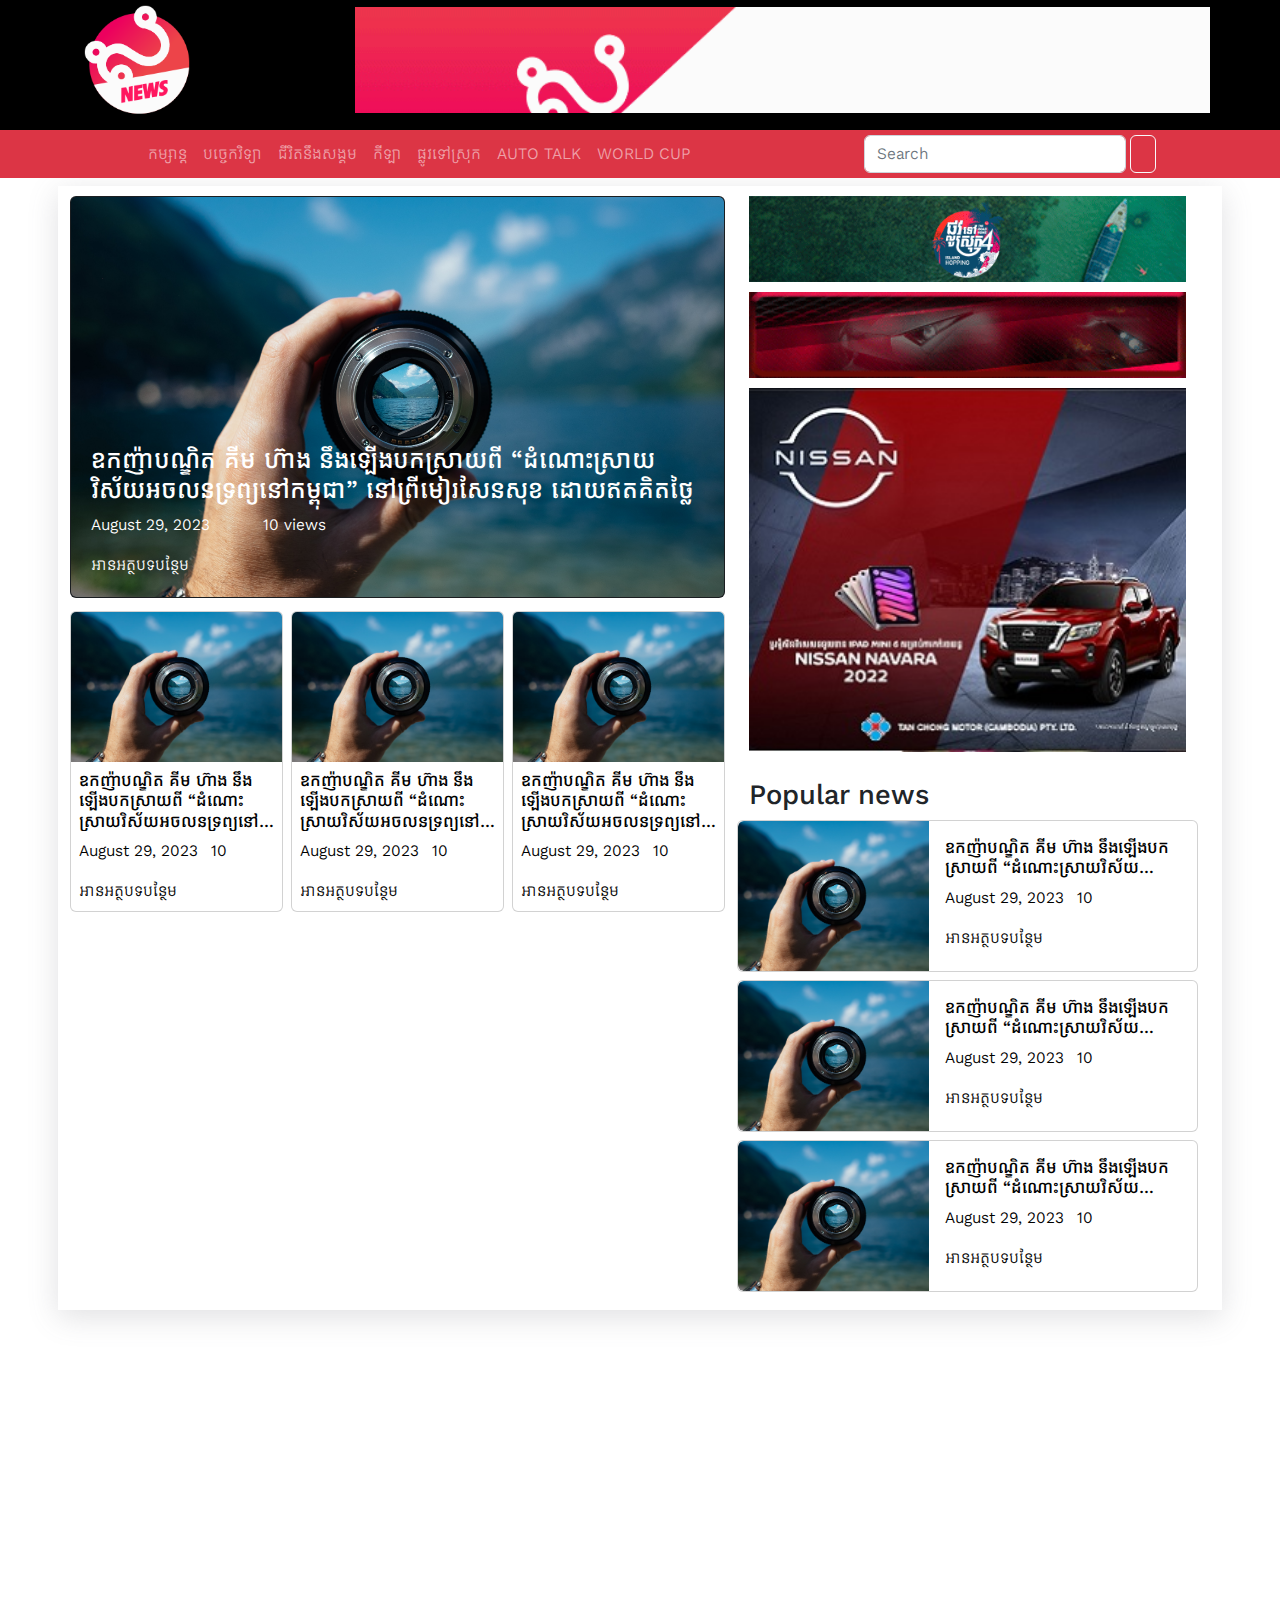
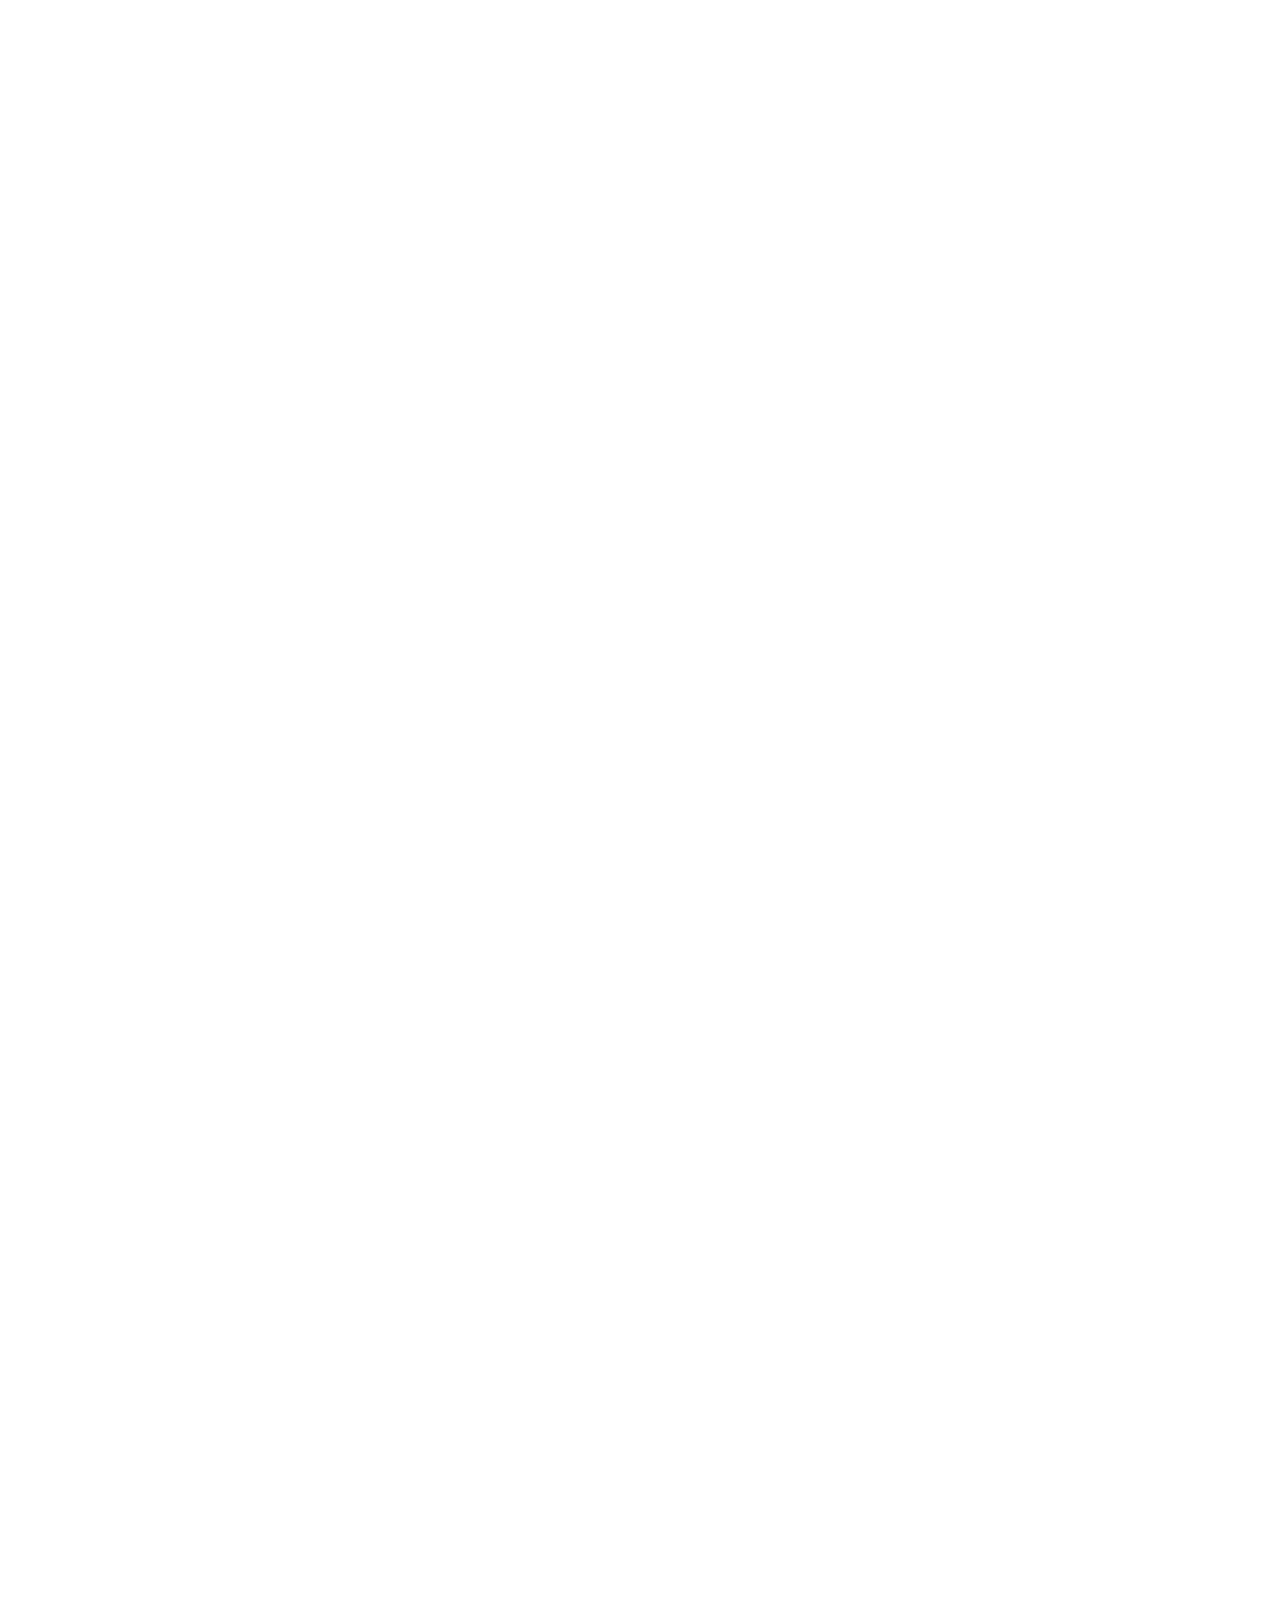
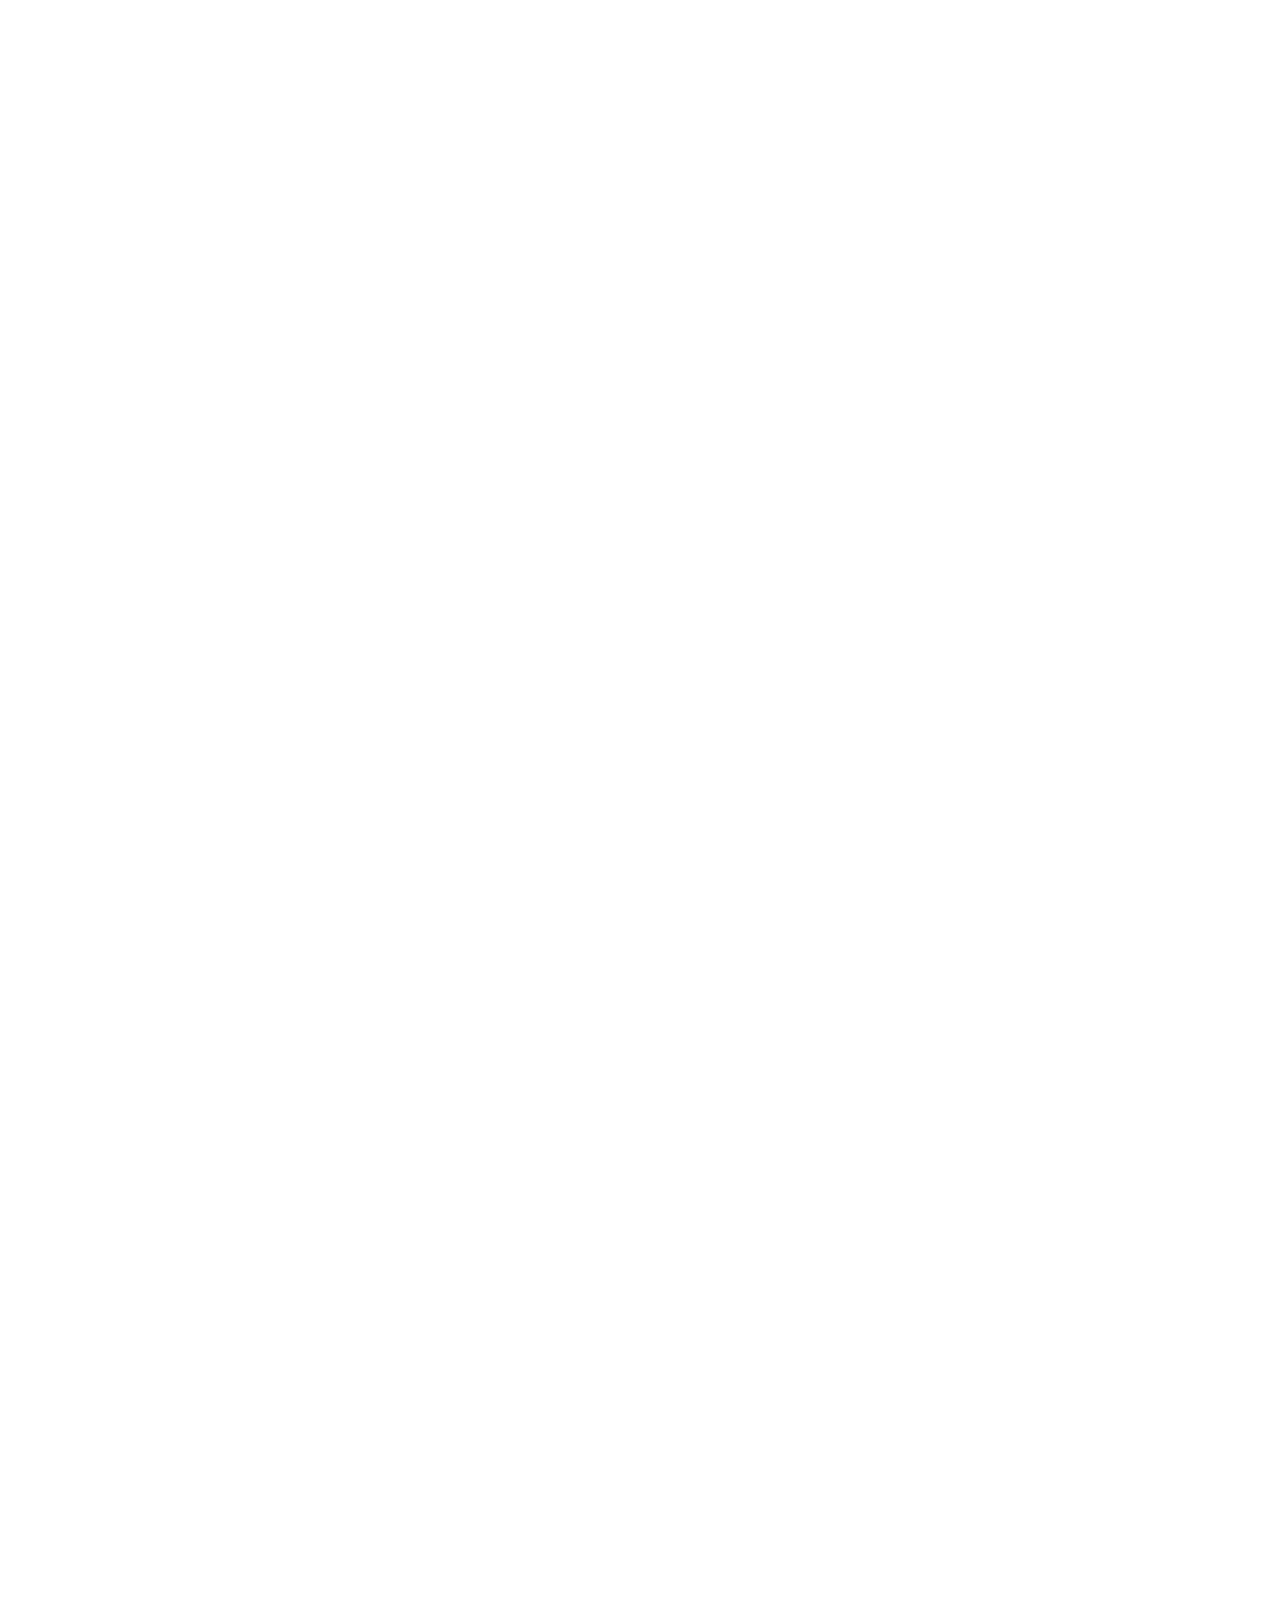
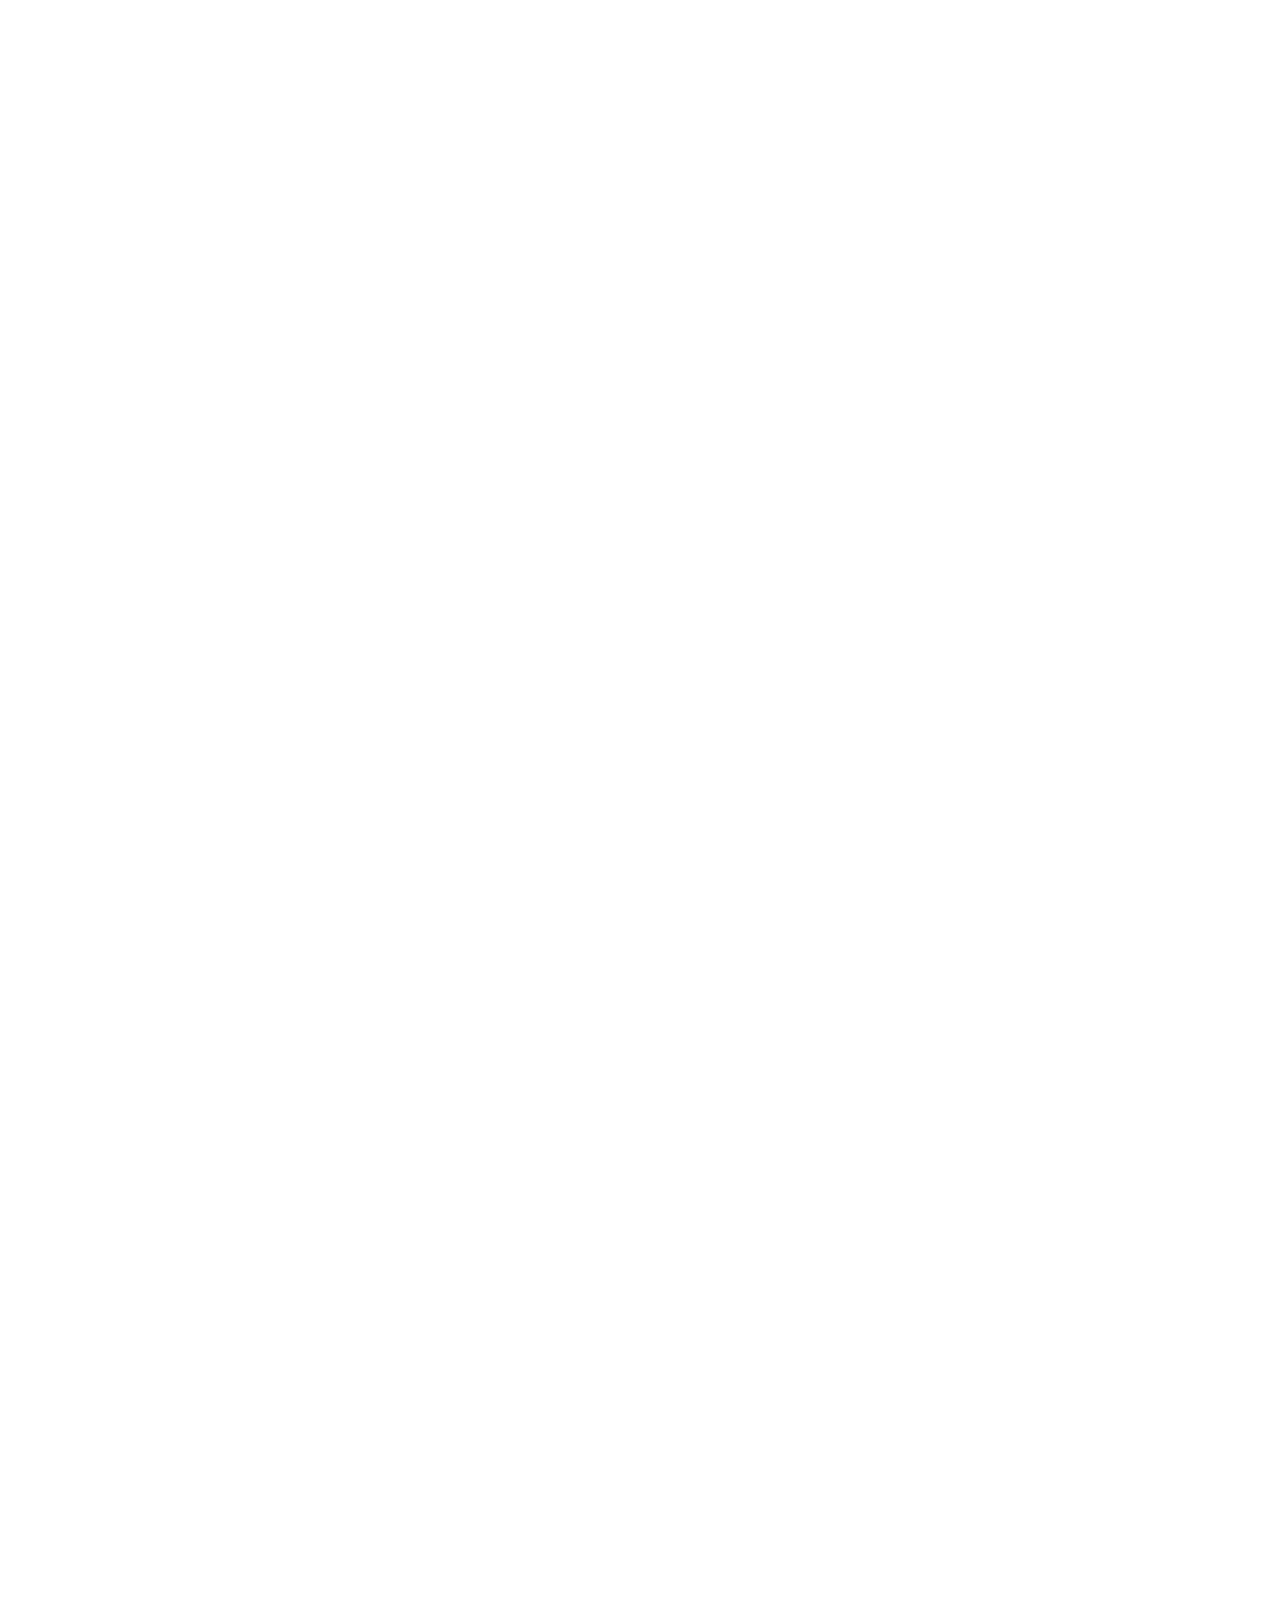
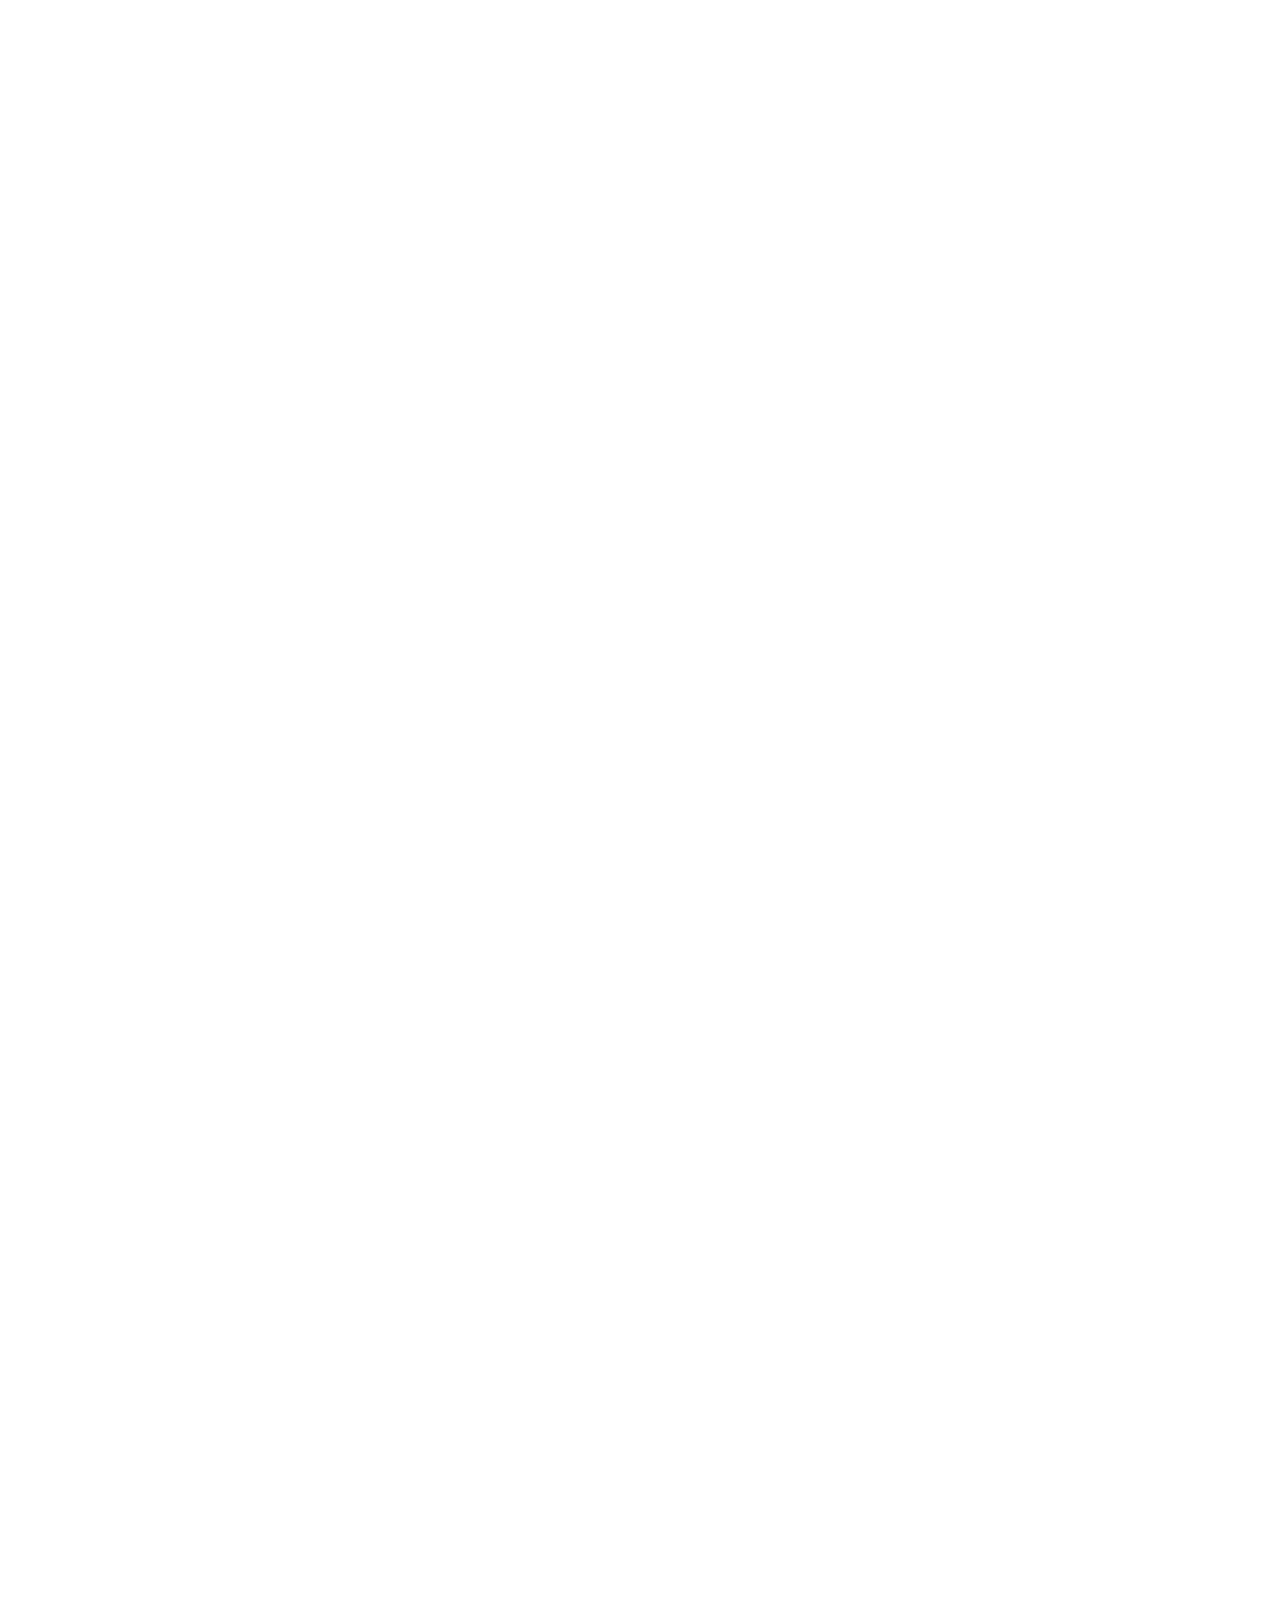
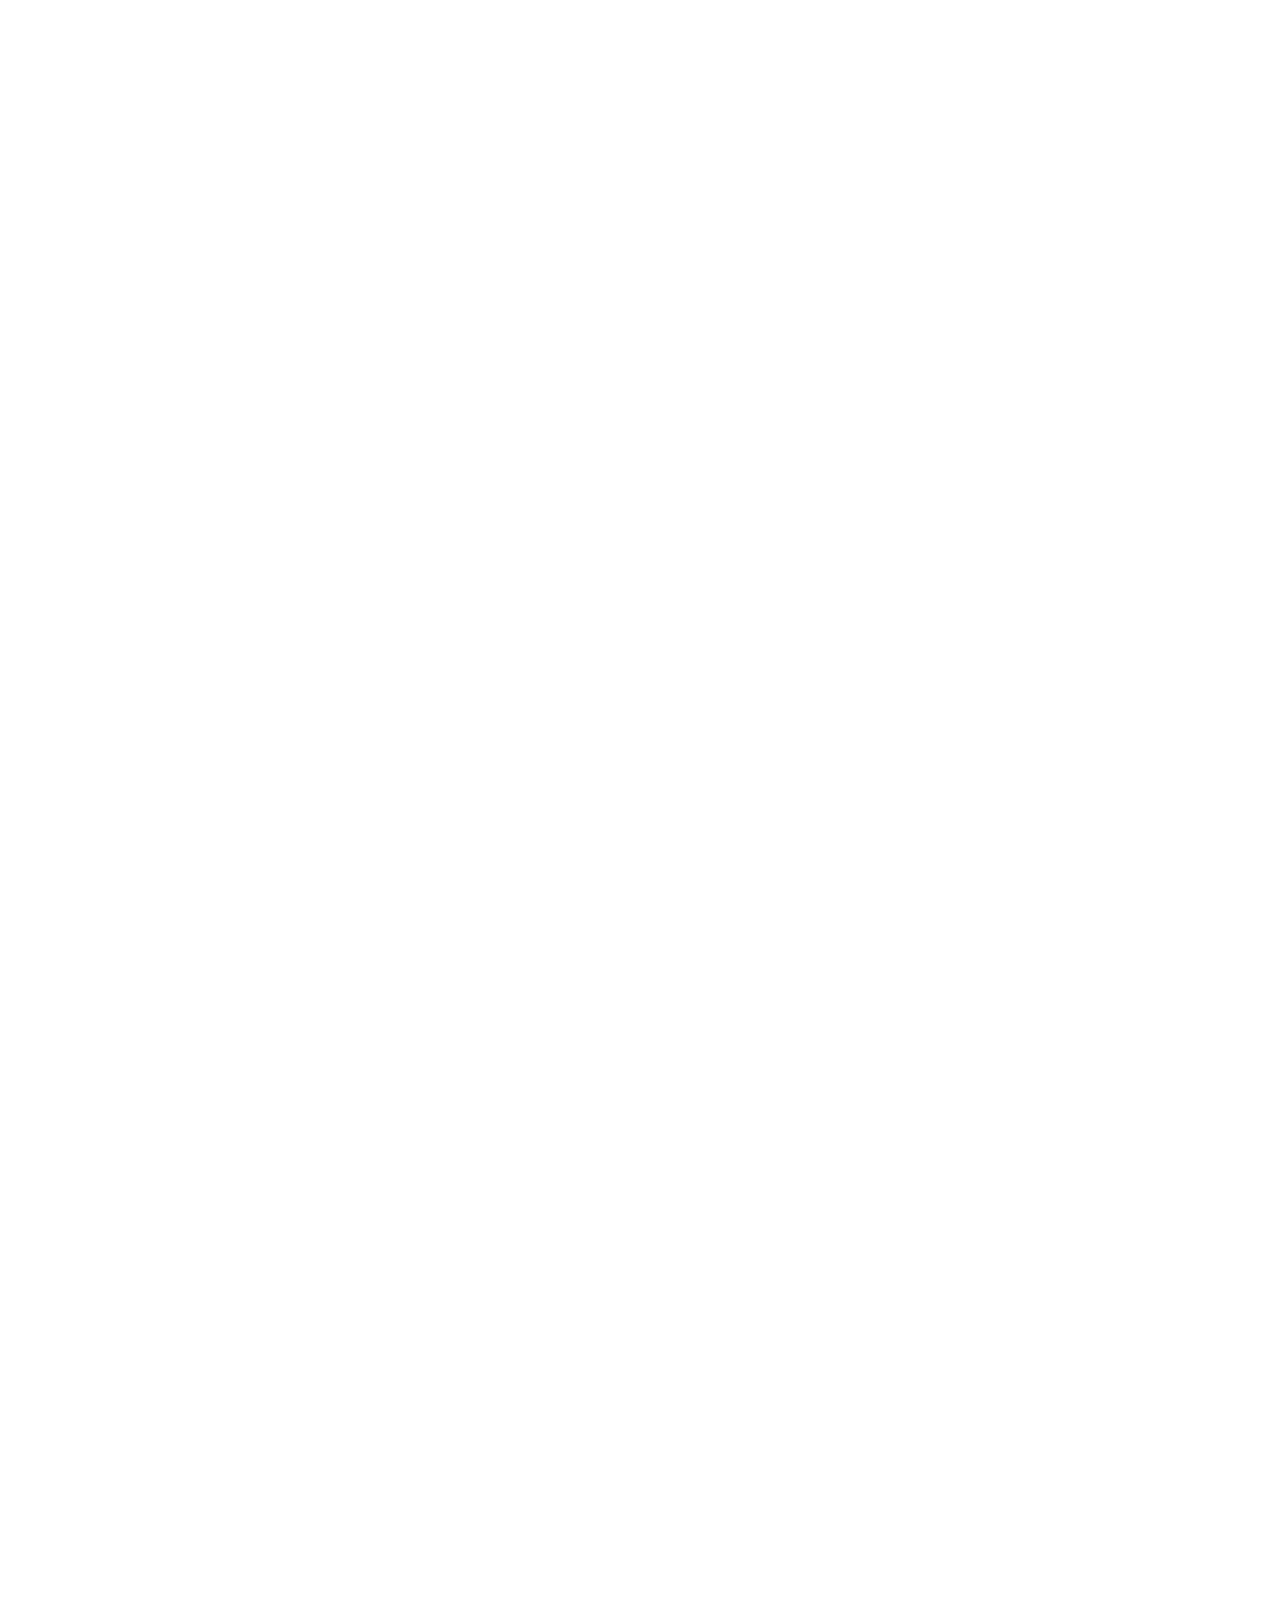
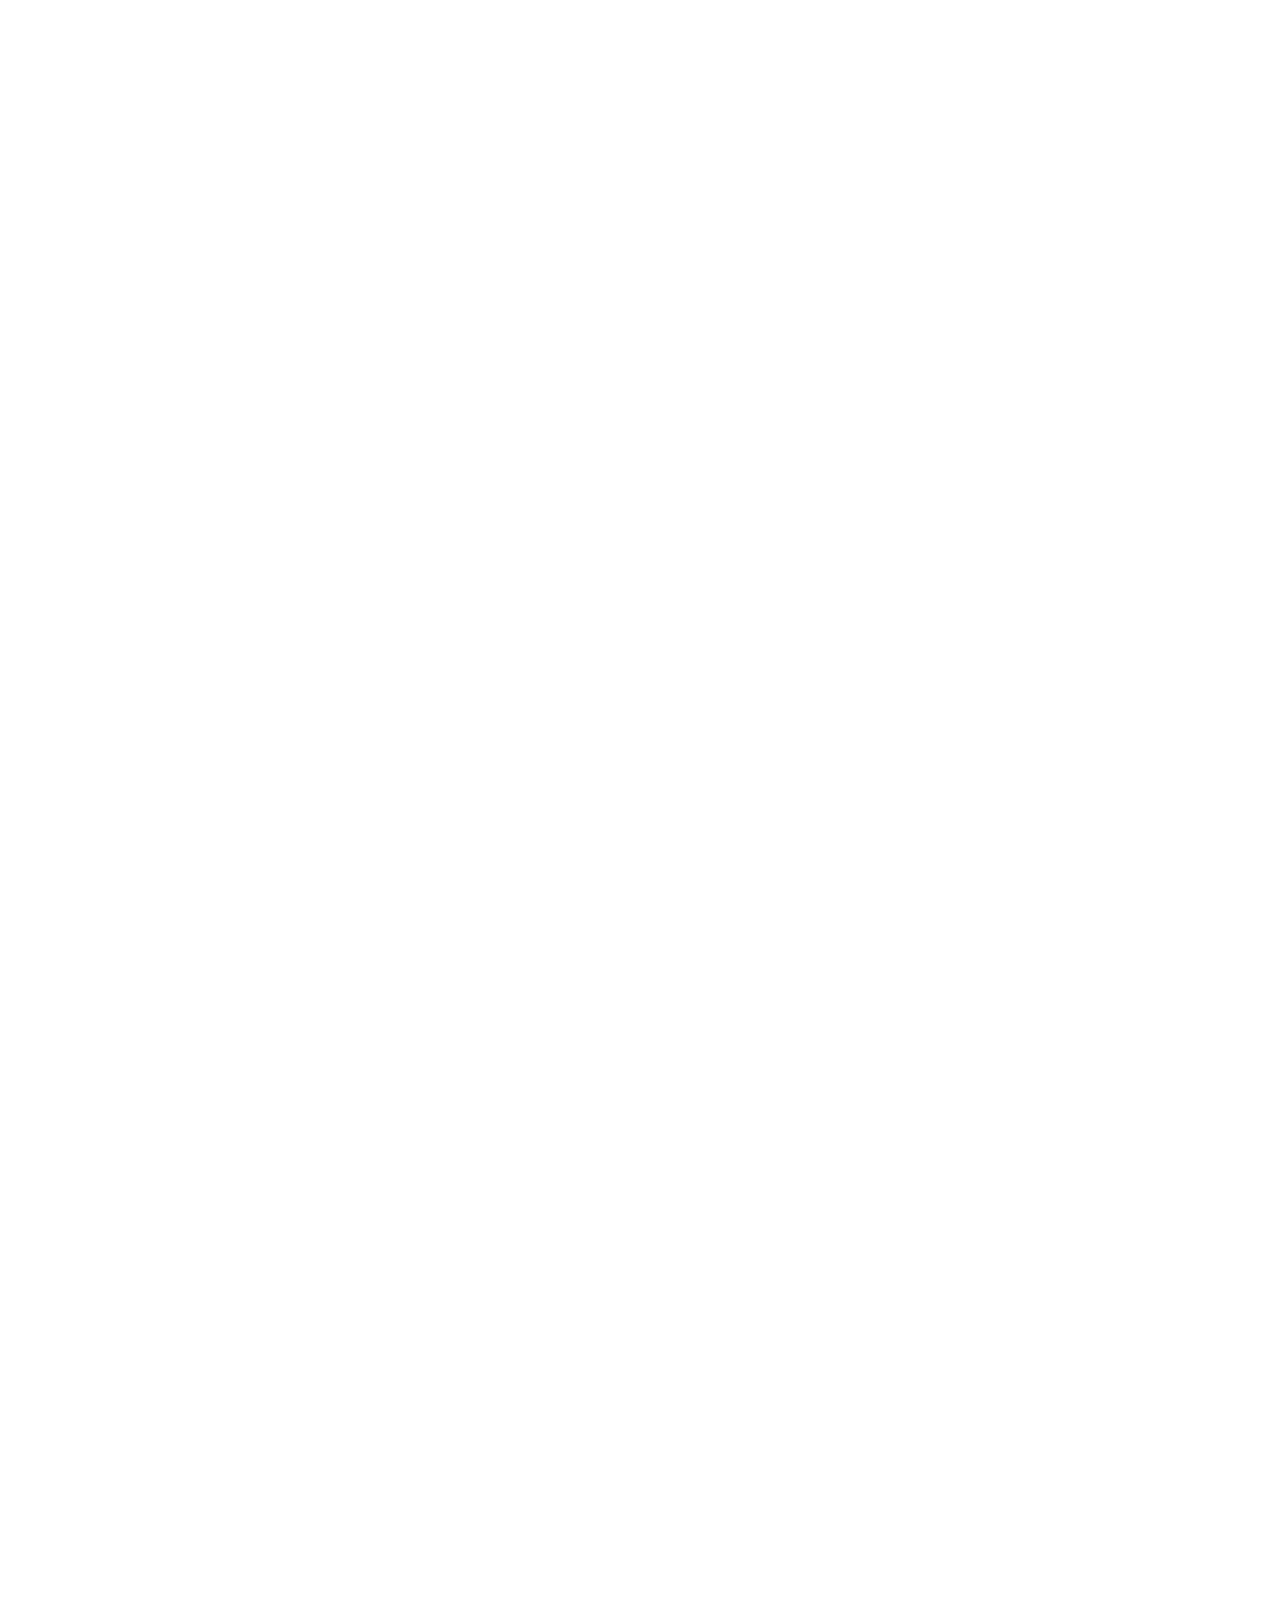
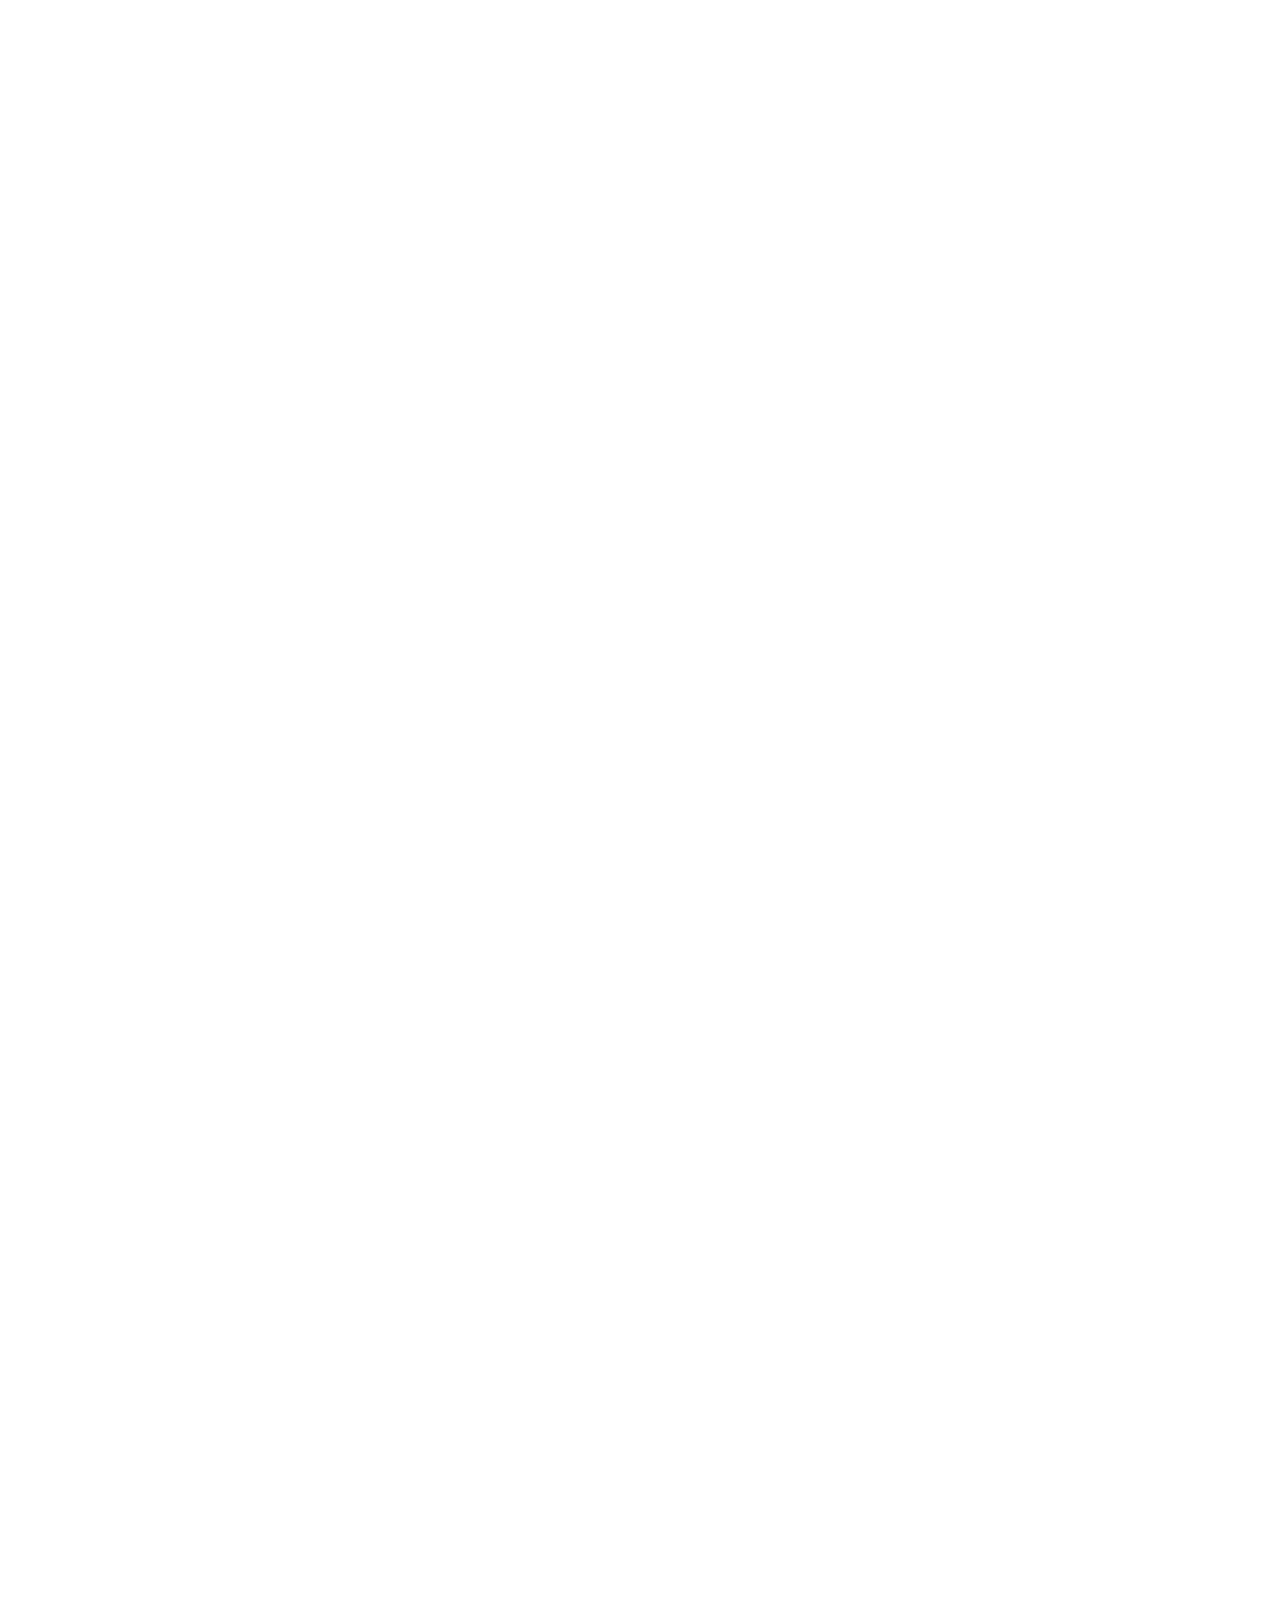
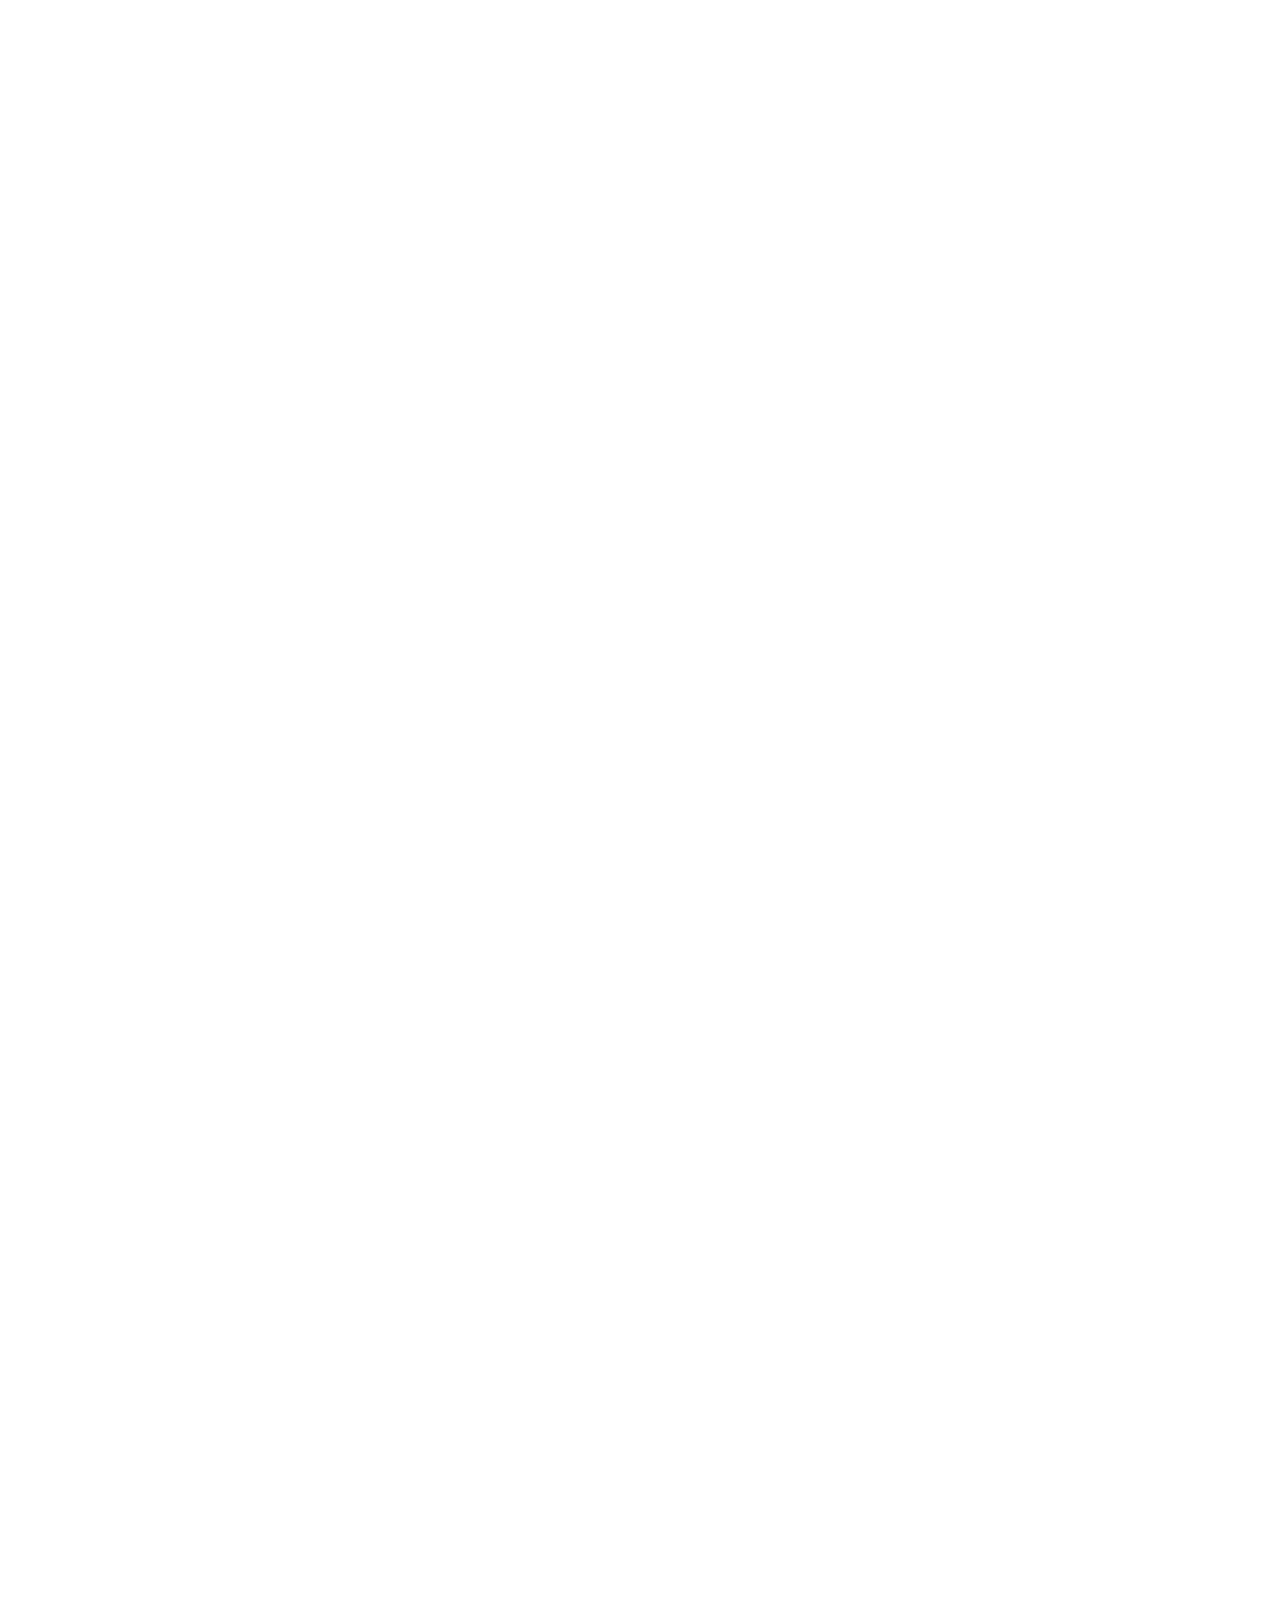
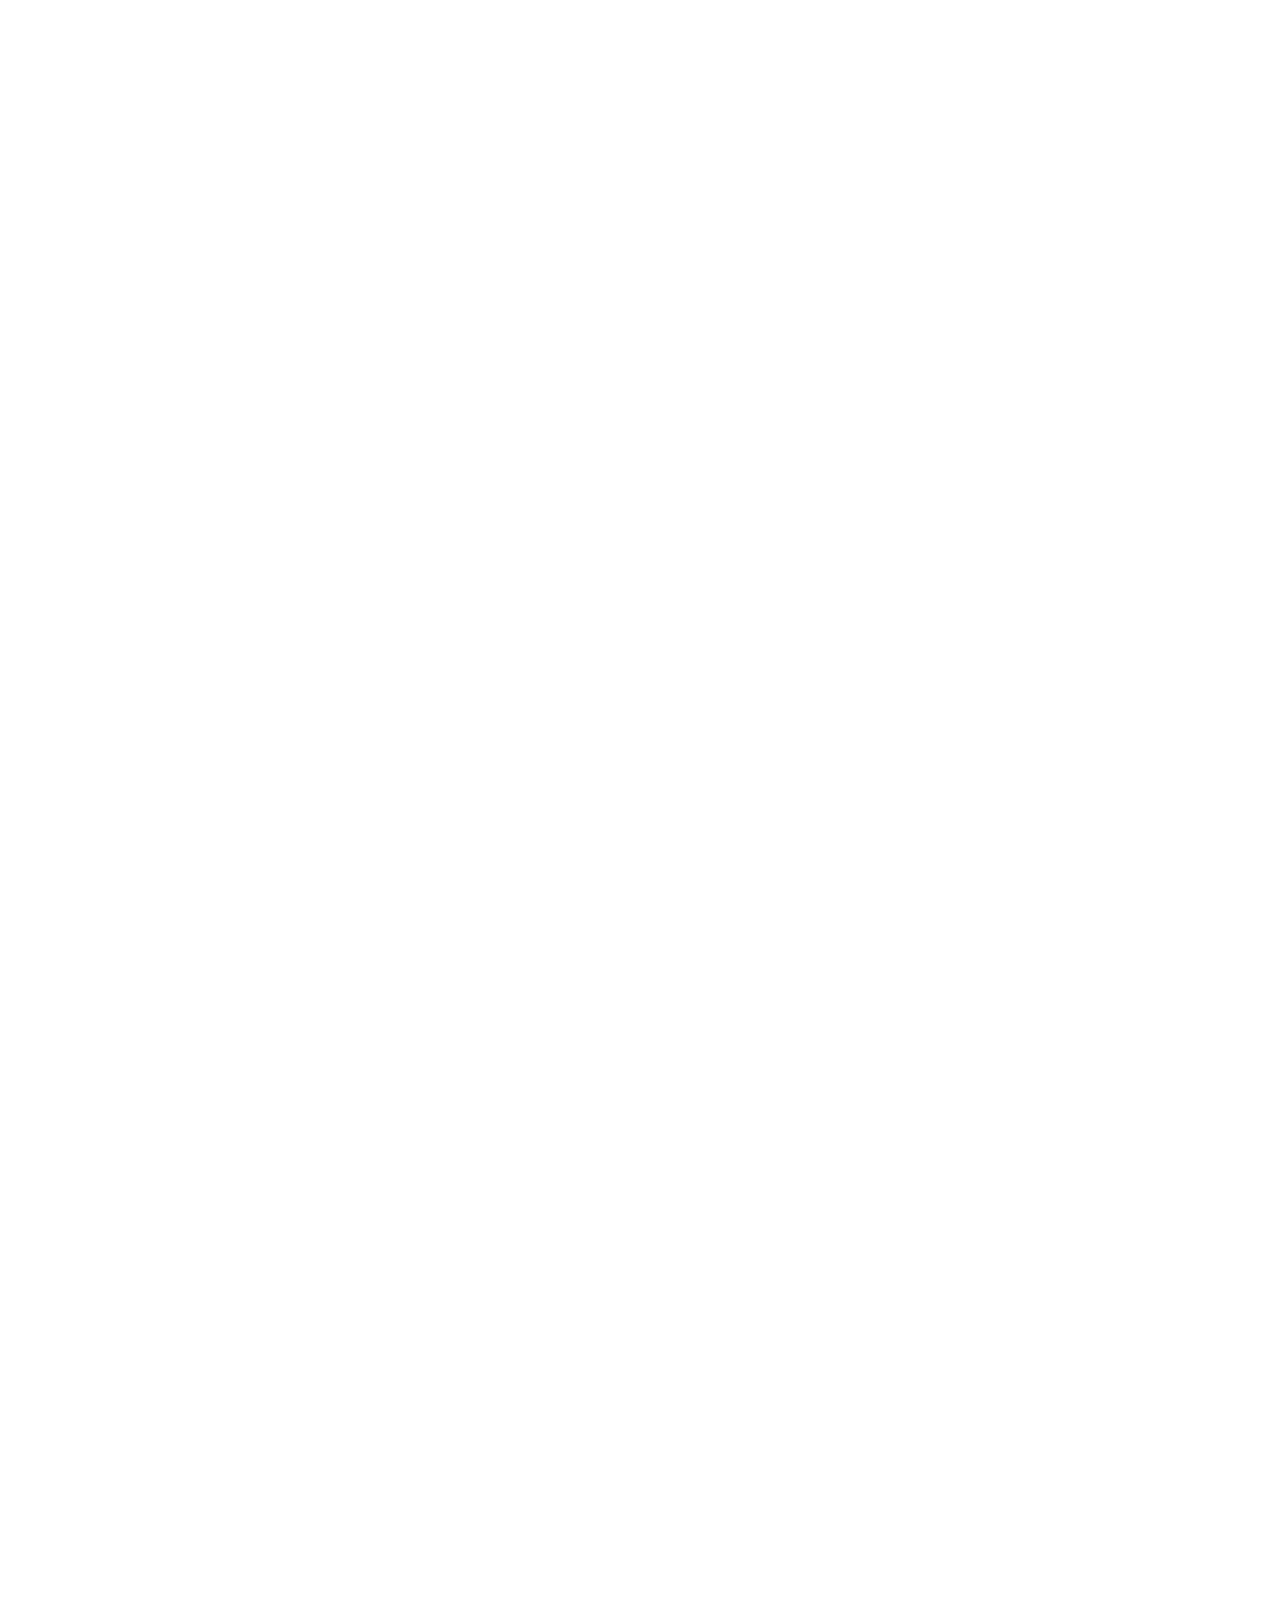
==== index.html @ ef258bb9 "commit success" ====
<!DOCTYPE html>
<html lang="en">

<head>
      <meta charset="UTF-8">
      <meta name="viewport" content="width=device-width, initial-scale=1.0">
      <title>Oukha News</title>
      <script src="https://cdn.jsdelivr.net/npm/bootstrap@5.2.2/dist/js/bootstrap.bundle.min.js"></script>
      <link rel="stylesheet" href="https://cdnjs.cloudflare.com/ajax/libs/font-awesome/6.4.2/css/all.min.css"
            integrity="sha512-z3gLpd7yknf1YoNbCzqRKc4qyor8gaKU1qmn+CShxbuBusANI9QpRohGBreCFkKxLhei6S9CQXFEbbKuqLg0DA=="
            crossorigin="anonymous" referrerpolicy="no-referrer" />
      <link rel="stylesheet" href="assets/css/bootstrap.min.css">
      <link rel="stylesheet" href="assets/css/style.css">
      <link rel="stylesheet" href="assets/css/desktop.css">
      <link rel="stylesheet" href="assets/css/mobile.css">
      <link rel="stylesheet" href="assets/css/tablet.css">
</head>

<body>
      <!-- top -->
      <header class="container-fluid bg-black">
            <div class="container">
                  <div class="row">
                        <div class="col-md-3">

                              <!-- news brand logo  -->
                              <img class="header-brand" src="assets/image/logo.png">
                        </div>
                        <div class="col-md-9 col-sm-12 p-0">

                              <!-- news ads -->
                              <img class="header-ads" src="assets/image/0fb39769ee00879c6b7fc553c0a97e13.gif" alt="ads">
                        </div>
                  </div>
            </div>
      </header>

      <!-- menu -->
      <div class="container-fluid bg-danger sticky-top p-0">
            <nav class="container navbar navbar-expand-xl navbar-dark p-1 ">

                  <a class="navbar-brand active" href="index.html"><i class="fa-solid fa-house-chimney"></i></a>

                  <form class="d-flex d-none d-md-flex d-xl-none " role="search">
                        <input class="form-control me-1 col-8" type="search" placeholder="Search" aria-label="Search">
                        <button class="btn btn-outline-light" type="submit"><i
                                    class="fa-solid fa-magnifying-glass"></i></button>
                  </form>

                  <button class="navbar-toggler" type="button" data-bs-toggle="collapse" data-bs-target="#navbarNav"
                        aria-controls="navbarNav" aria-expanded="false" aria-label="Toggle navigation">
                        <span class="navbar-toggler-icon"></span>
                  </button>

                  <div class="collapse navbar-collapse" id="navbarNav">
                        <ul class="navbar-nav">

                              <li class="nav-item">
                                    <a class="nav-link" href="komsan.html">កម្សាន្ត </a>
                              </li>
                              <li class="nav-item">
                                    <a class="nav-link" href="#">បច្ចេកវិទ្យា</a>
                              </li>
                              <li class="nav-item">
                                    <a class="nav-link" href="#">ជីវិតនឹងសង្គម</a>
                              </li>
                              <li class="nav-item">
                                    <a class="nav-link" href="#">កីឡា</a>
                              </li>
                              <li class="nav-item">
                                    <a class="nav-link" href="#">ផ្លូវទៅស្រុក</a>
                              </li>
                              <li class="nav-item">
                                    <a class="nav-link" href="#">AUTO TALK</a>
                              </li>
                              <li class="nav-item">
                                    <a class="nav-link" href="#">WORLD CUP</a>
                              </li>
                              <form class="d-md-none d-flex pb-4 " role="search">
                                    <input class="form-control form-control-sm me-1 " type="search" placeholder="Search"
                                          aria-label="Search">
                                    <button class="btn btn-outline-light" type="submit"><i
                                                class="fa-solid fa-magnifying-glass"></i></button>
                              </form>
                        </ul>
                  </div>

                  <form class="d-flex d-none d-xl-flex" role="search">
                        <input class="form-control me-1" type="search" placeholder="Search" aria-label="Search">
                        <button class="btn btn-outline-light" type="submit"><i
                                    class="fa-solid fa-magnifying-glass"></i></button>
                  </form>

            </nav>
      </div>
      <!-- end menu -->

      <!-- news features -->
      <div class="container mt-2 p-0">
            <div class="row  features">

                  <!-- left side  -->
                  <div class="col-md-7">

                        <!-- biggest news box -->
                        <a class="card bg-dark text-white biggest-features-news" href="fake.html">
                              <img src="assets/image/camera_lense_0.jpeg" class="card-img"
                                    alt="assets/image/camera_lense_0.jpeg">
                              <div class="card-overlay">
                                    <h5 class="card-title">ឧកញ៉ាបណ្ឌិត គីម ហ៊ាង នឹងឡើងបកស្រាយពី
                                          “ដំណោះស្រាយវិស័យអចលនទ្រព្យនៅកម្ពុជា” នៅព្រីមៀរសែនសុខ ដោយឥតគិតថ្លៃ</h5>
                                    <p class="card-text">
                                          <span>August 29, 2023</span>
                                          <span class="ms-5">10 views</span>
                                    </p>
                                    <p class="card-text justify-content-between d-flex">
                                          <span>អានអត្ថបទបន្ថែម</span>
                                          <span><i class="fa-solid fa-circle-arrow-right"></i></span>
                                    </p>
                              </div>
                        </a>


                        <!-- sub news box -->
                        <div class="row row-cols-1 row-cols-md-3 g-2 sub-features-news">

                              <a class="col" href="fake.html">
                                    <div class="card h-100">
                                          <img src="assets/image/camera_lense_0.jpeg" class="card-img-top" alt="">
                                          <div class="card-body">
                                                <h5 class="card-title">ឧកញ៉ាបណ្ឌិត គីម ហ៊ាង នឹងឡើងបកស្រាយពី
                                                      “ដំណោះស្រាយវិស័យអចលនទ្រព្យនៅកម្ពុជា” នៅព្រីមៀរសែនសុខ ដោយឥតគិតថ្លៃ
                                                </h5>

                                                <p class="card-text">
                                                      <span>August 29, 2023</span>
                                                      <span class="ms-2">10 <i class="fa-solid fa-eye"></i></span>
                                                </p>
                                                <p class="card-text justify-content-between d-flex">
                                                      <span>អានអត្ថបទបន្ថែម</span>
                                                      <span><i class="fa-solid fa-circle-arrow-right"></i></span>
                                                </p>
                                          </div>
                                    </div>
                              </a>

                              <a class="col" href="fake.html">
                                    <div class="card h-100">
                                          <img src="assets/image/camera_lense_0.jpeg" class="card-img-top" alt="">
                                          <div class="card-body">
                                                <h5 class="card-title">ឧកញ៉ាបណ្ឌិត គីម ហ៊ាង នឹងឡើងបកស្រាយពី
                                                      “ដំណោះស្រាយវិស័យអចលនទ្រព្យនៅកម្ពុជា” នៅព្រីមៀរសែនសុខ ដោយឥតគិតថ្លៃ
                                                </h5>

                                                <p class="card-text">
                                                      <span>August 29, 2023</span>
                                                      <span class="ms-2">10 <i class="fa-solid fa-eye"></i></span>
                                                </p>
                                                <p class="card-text justify-content-between d-flex">
                                                      <span>អានអត្ថបទបន្ថែម</span>
                                                      <span><i class="fa-solid fa-circle-arrow-right"></i></span>
                                                </p>
                                          </div>
                                    </div>
                              </a>

                              <a class="col" href="fake.html">
                                    <div class="card h-100">
                                          <img src="assets/image/camera_lense_0.jpeg" class="card-img-top" alt="">
                                          <div class="card-body">
                                                <h5 class="card-title">ឧកញ៉ាបណ្ឌិត គីម ហ៊ាង នឹងឡើងបកស្រាយពី
                                                      “ដំណោះស្រាយវិស័យអចលនទ្រព្យនៅកម្ពុជា” នៅព្រីមៀរសែនសុខ ដោយឥតគិតថ្លៃ
                                                </h5>

                                                <p class="card-text">
                                                      <span>August 29, 2023</span>
                                                      <span class="ms-2">10 <i class="fa-solid fa-eye"></i></span>
                                                </p>
                                                <p class="card-text justify-content-between d-flex">
                                                      <span>អានអត្ថបទបន្ថែម</span>
                                                      <span><i class="fa-solid fa-circle-arrow-right"></i></span>
                                                </p>
                                          </div>
                                    </div>
                              </a>

                        </div>

                  </div>

                  <!-- right side  -->
                  <div class="col-md-5">
                        <div class="row news-ads">
                              <div class="col-12">

                                    <!-- ads section 1 -->

                                    <a href="#"><img src="assets/image/7e0b1845ef1b068bfecc1b7a32cfa719.gif" alt=""></a>
                                    <a href="#"><img src="assets/image/225a992a7e041dc317cdae5ec34e4d76.gif" alt=""></a>
                                    <a href="#"><img src="assets/image/5ad51cf876c361daf73e0f61fef89f56.jpg" alt=""></a>
                                    <!-- <img src="assets/image/0fb39769ee00879c6b7fc553c0a97e13.gif" alt="">
                                    <img src="assets/image/0fb39769ee00879c6b7fc553c0a97e13.gif" alt="">
                                    <img src="assets/image/0fb39769ee00879c6b7fc553c0a97e13.gif" alt="">
                                    <img src="assets/image/0fb39769ee00879c6b7fc553c0a97e13.gif" alt=""> -->


                                    <!-- Popular news  -->
                                    <div class="row news-popular mt-3">
                                          <h3>Popular news</h3>

                                          <a class="card mb-2 p-0" href="fake.html">
                                                <div class="row g-0 sub-popular">
                                                      <div class="col-xl-5">
                                                            <img src="assets/image/camera_lense_0.jpeg"
                                                                  class="img-fluid rounded-start" alt="...">
                                                      </div>
                                                      <div class="col-xl-7 ">
                                                            <div class="card-body">
                                                                  <h5 class="card-title">ឧកញ៉ាបណ្ឌិត គីម ហ៊ាង
                                                                        នឹងឡើងបកស្រាយពី
                                                                        “ដំណោះស្រាយវិស័យអចលនទ្រព្យនៅកម្ពុជា”
                                                                        នៅព្រីមៀរសែនសុខ ដោយឥតគិតថ្លៃ
                                                                  </h5>

                                                                  <p class="card-text">
                                                                        <span>August 29, 2023</span>
                                                                        <span class="ms-2">10 <i
                                                                                    class="fa-solid fa-eye"></i></span>
                                                                  </p>
                                                                  <p class="card-text justify-content-between d-flex">
                                                                        <span>អានអត្ថបទបន្ថែម</span>
                                                                        <span><i
                                                                                    class="fa-solid fa-circle-arrow-right"></i></span>
                                                                  </p>
                                                            </div>
                                                      </div>
                                                </div>
                                          </a>

                                          <a class="card mb-2 p-0" href="fake.html">
                                                <div class="row g-0 sub-popular">
                                                      <div class="col-xl-5">
                                                            <img src="assets/image/camera_lense_0.jpeg"
                                                                  class="img-fluid rounded-start" alt="...">
                                                      </div>
                                                      <div class="col-xl-7 ">
                                                            <div class="card-body">
                                                                  <h5 class="card-title">ឧកញ៉ាបណ្ឌិត គីម ហ៊ាង
                                                                        នឹងឡើងបកស្រាយពី
                                                                        “ដំណោះស្រាយវិស័យអចលនទ្រព្យនៅកម្ពុជា”
                                                                        នៅព្រីមៀរសែនសុខ ដោយឥតគិតថ្លៃ
                                                                  </h5>

                                                                  <p class="card-text">
                                                                        <span>August 29, 2023</span>
                                                                        <span class="ms-2">10 <i
                                                                                    class="fa-solid fa-eye"></i></span>
                                                                  </p>
                                                                  <p class="card-text justify-content-between d-flex">
                                                                        <span>អានអត្ថបទបន្ថែម</span>
                                                                        <span><i
                                                                                    class="fa-solid fa-circle-arrow-right"></i></span>
                                                                  </p>
                                                            </div>
                                                      </div>
                                                </div>
                                          </a>

                                          <a class="card mb-2 p-0" href="fake.html">
                                                <div class="row g-0 sub-popular">
                                                      <div class="col-xl-5">
                                                            <img src="assets/image/camera_lense_0.jpeg"
                                                                  class="img-fluid rounded-start" alt="...">
                                                      </div>
                                                      <div class="col-xl-7 ">
                                                            <div class="card-body">
                                                                  <h5 class="card-title">ឧកញ៉ាបណ្ឌិត គីម ហ៊ាង
                                                                        នឹងឡើងបកស្រាយពី
                                                                        “ដំណោះស្រាយវិស័យអចលនទ្រព្យនៅកម្ពុជា”
                                                                        នៅព្រីមៀរសែនសុខ ដោយឥតគិតថ្លៃ
                                                                  </h5>

                                                                  <p class="card-text">
                                                                        <span>August 29, 2023</span>
                                                                        <span class="ms-2">10 <i
                                                                                    class="fa-solid fa-eye"></i></span>
                                                                  </p>
                                                                  <p class="card-text justify-content-between d-flex">
                                                                        <span>អានអត្ថបទបន្ថែម</span>
                                                                        <span><i
                                                                                    class="fa-solid fa-circle-arrow-right"></i></span>
                                                                  </p>
                                                            </div>
                                                      </div>
                                                </div>
                                          </a>

                                    </div>

                              </div>
                        </div>
                  </div>
            </div>

      </div>


      <div class="test"></div>
</body>

</html>
---- assets/css/style.css ----
@import url('https://fonts.googleapis.com/css2?family=Kantumruy+Pro&display=swap');
*{
      font-family: 'Kantumruy Pro', sans-serif;
      transition: all .3s ease-in-out;
}


/* header style  */
header .container .row{
      display: flex;
      justify-content: space-between;
      align-items: center;
}
header .header-ads{
      object-fit: cover;
      width: 100%;
}

nav , .navbar{
      display: flex;
}

.card-overlay{
      position: absolute;
      bottom: 0;
      padding: 20px;
}

.features{
      box-shadow: rgba(100, 100, 111, 0.2) 0px 7px 29px 0px;
      padding: 10px 0;
}
.biggest-features-news{
      overflow: hidden;
     cursor: pointer;
}
.biggest-features-news .card-title{
      font-size: 25px;
}
.biggest-features-news:hover img{
      transform: scale(111%, 111%);
}
.biggest-features-news:hover .card-title{
      color: red;
}

.sub-features-news .col, .news-popular .card{
      text-decoration: none;
      color: black;
      overflow: hidden;
}
.sub-features-news .col:hover{
      transform: scale(96%, 95%);
}

.news-ads{
      width: 100%;
      height: 100%;
      overflow: hidden;
}
.news-ads img{
      margin-bottom: 10px;
      width: 100%;
      object-fit: cover;
}
.news-popular .card{
      overflow: hidden;
      cursor: pointer;
}

.news-popular .card:hover{
      overflow: hidden;
      transform: scale(98%, 98%);
}





.test{
      height: 100000px;
}
---- assets/css/desktop.css ----
@media screen and (min-width: 1025px){
      /* header style  */
      header{
            height: 130px;
      }
      header .header-brand{
            width: 110px !important;
            object-fit: cover;
      }
      header .header-ads{
            height: 100%;
      }


      /* navbar style */
      nav{
            padding: 5px 0;
      }
      nav span i{
            color: white;
      }
      nav .navbar-brand{
            margin-left: 50px;
      }
      nav form{
            margin-right: 50px;
      }

      .biggest-features-news img{
            height: 400px;
            object-fit: cover;
      }
      .sub-features-news{
            margin-top: 5px;
      }
      .sub-features-news .card-body{
            padding: 8px;
      }
      .sub-features-news .card-title{
            font-size: 17px;
            overflow: hidden;
            display: -webkit-box;
            -webkit-line-clamp: 3;
                        line-clamp: 3;
            -webkit-box-orient: vertical;
      }
      .sub-features-news img{
            height: 150px;
            object-fit: cover;
      }
      .news-popular .sub-popular{
            height: 150px;
            overflow: hidden;
      }
      .news-popular .sub-popular img{
            width: 100%;
            height: 100%;
            object-fit: cover;
      }

      .news-popular .sub-popular .card-title{
            font-size: 17px;
            overflow: hidden;
            display: -webkit-box;
            -webkit-line-clamp: 2;
                        line-clamp: 2;
            -webkit-box-orient: vertical;
      }




































      /* body style  */
      /* .news-body{
            padding: 0 5px 5px 5px;
            box-shadow: rgba(136, 165, 191, 0.48) 6px 2px 16px 0px, rgba(255, 255, 255, 0.8) -6px -2px 16px 0px;
      }
      .body-features-big{
            margin-top: 5px;
            width: 100%;
            height: 440px;
            background-color: antiquewhite;     
            overflow: hidden;
            padding-right: 5px;
      }
      .body-features-big img{
            width: 100%;
            height: 100%;
      }
      .body-ads{
            width: 100%;
            height: 100%;
            overflow: hidden;
            align-items: center;
      }
      .body-ads img{
            width: 100%;
            overflow: hidden;
            margin-top: 5px;
      }
      .news-body .col-xl-7{
            padding-right: 5px;
      }

      .features .col-md-4{
            padding: 0;
            overflow: hidden;
      }
      .features .col-md-4 img{
            width: 100%;
            height: 100%;
      }
      .features .row .col-md-4 .description p{
            font-size: 15px;
            overflow: hidden;
            display: -webkit-box;
            -webkit-line-clamp: 2;
                        line-clamp: 2;
            -webkit-box-orient: vertical;
      } */
      
      
}
---- assets/css/mobile.css ----
@media screen and (max-width: 600px){     
      *{
            transition: all .4s ease;
      }

      /* header style  */
      header .header-brand{
            display: none;
      }
      header .header-ads{
            width: 100%;
            display: block;
      }
      header .container{
            padding: 5px 3px !important;
      }


      /* navbar style  */
      .navbar-nav{
            display: flex;
            justify-content: center;
            align-items: center;
      }
      nav .navbar-brand{
            margin-left: 40px;
      }
      nav button{
            margin-right: 20px;
      }
      nav span{
            font-weight: 400;
            color: white;
      }


      /* body news style  */
      .news-body{
            padding: 0 3px;
      }
      .body-ads img{
            margin-top: 3px;
      }
      .features{
            
      }

      .features .row .col-md-4{
            height: 110px;
            padding-right: 1px;
            padding: 5px 0;
            display: flex;
            overflow: hidden;
      }

      .features .col-sm-12 img{
            object-fit: cover;
            width: 100%;
            height: 100%;
      }
      .features .row .col-sm-12 .description p{
            padding-right: 5px;
            font-size: 13px;
            overflow: hidden;
            display: -webkit-box;
            -webkit-line-clamp: 3;
                        line-clamp: 3;
            -webkit-box-orient: vertical;
      }


}
---- assets/css/tablet.css ----
@media screen and (min-width: 600px){
      header  .row{
            height: 80px;
            align-items: center;
            display: flex;
      }
      header .header-brand{
            width: 70px;
            display: block;
      }
      header .header-ads{
            height: 100%;
            object-fit: cover;
      }
      header .row{
            padding: 5px 0;
      }

      nav span i{
            color: white;
      }

      /* body news style  */
      .body-ads img{
            margin-top: 5px;
      }
      .features {
            margin-top: 5px;
            overflow: hidden;
      }
      .features .col-md-4{
            /* padding: 0; */
            overflow: hidden;
      }
      .features .col-md-4:hover img{
            transition: all .4s ease;
            transform: scale(95%, 95%);
      }

      .features .col-md-4 img{
            transition: all .4s ease;
            width: 100%;
            height: 100%;
            object-fit: cover;
      }
      .features .row .col-md-4 .description p{
            padding: 3px;
            font-size: 14px;
            font-weight: 400;
            overflow: hidden;
            display: -webkit-box;
            -webkit-line-clamp: 2;
                        line-clamp: 2;
            -webkit-box-orient: vertical;
      }

}
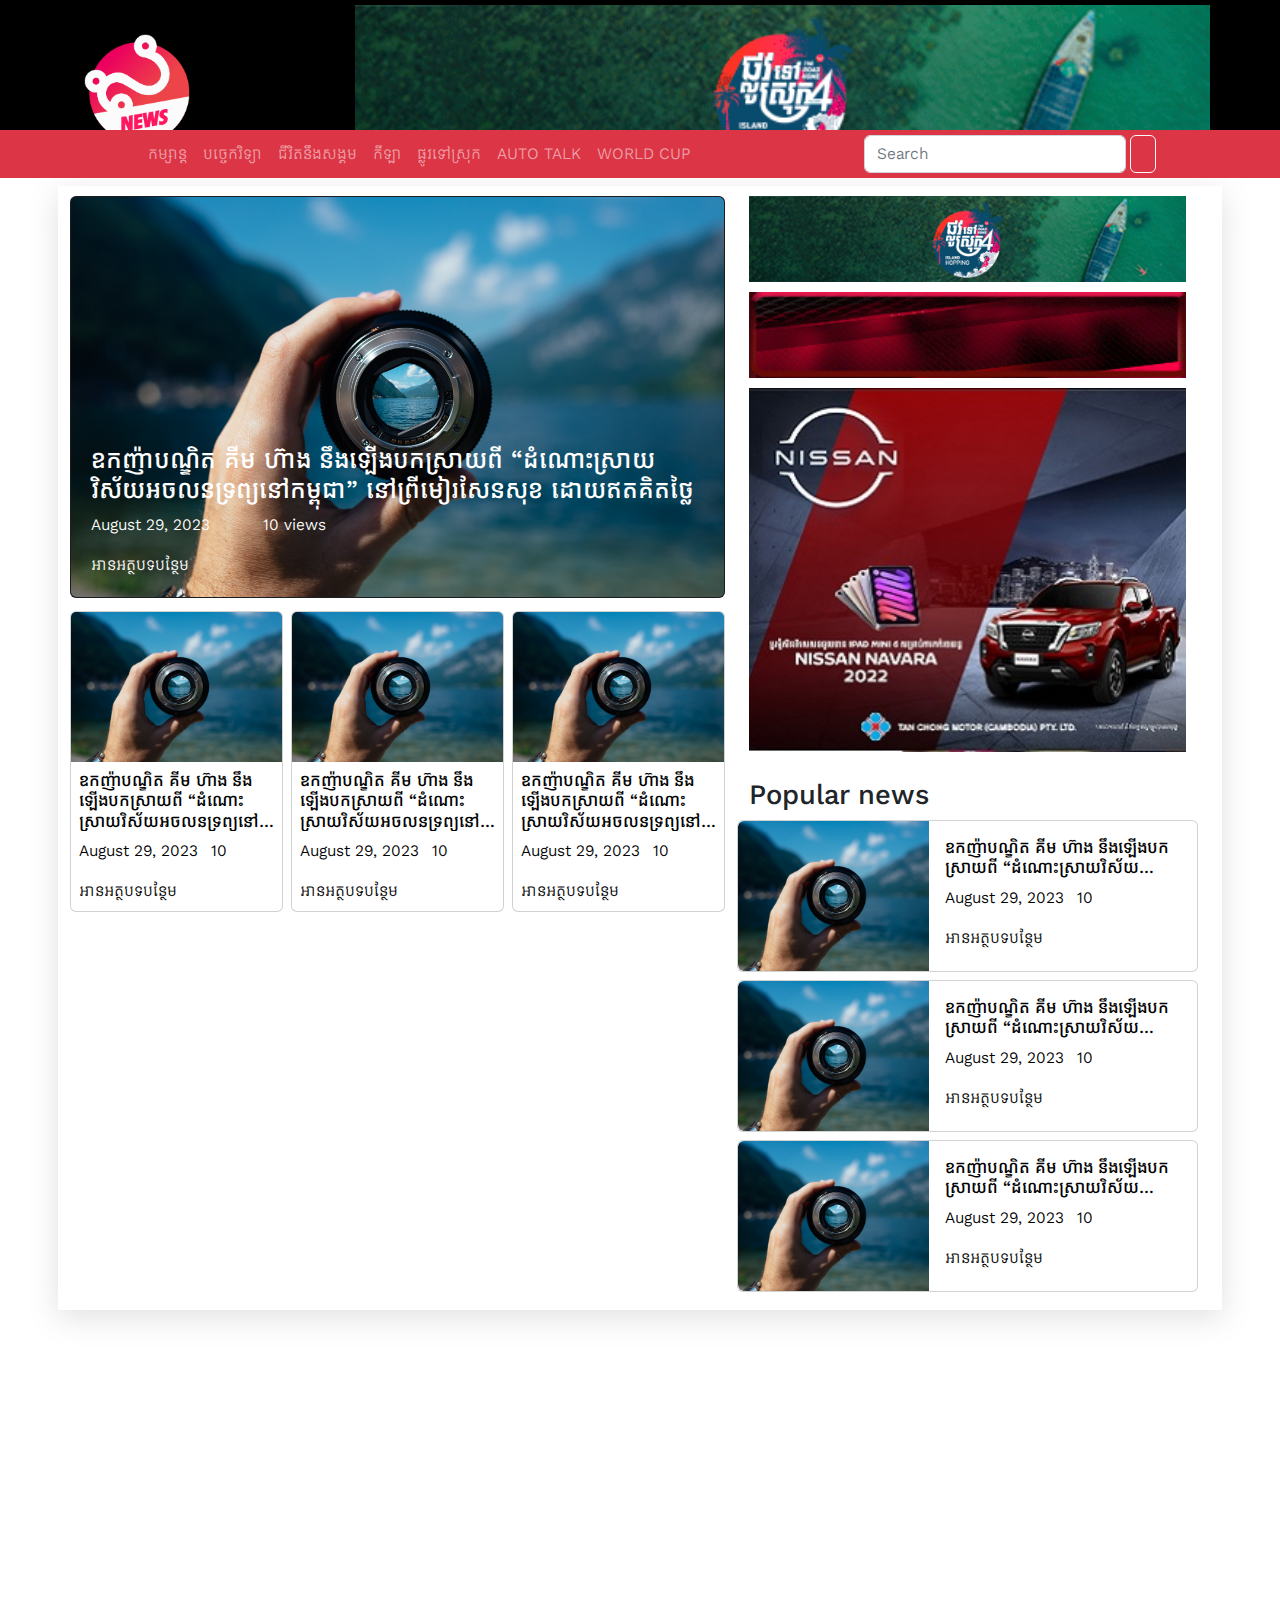
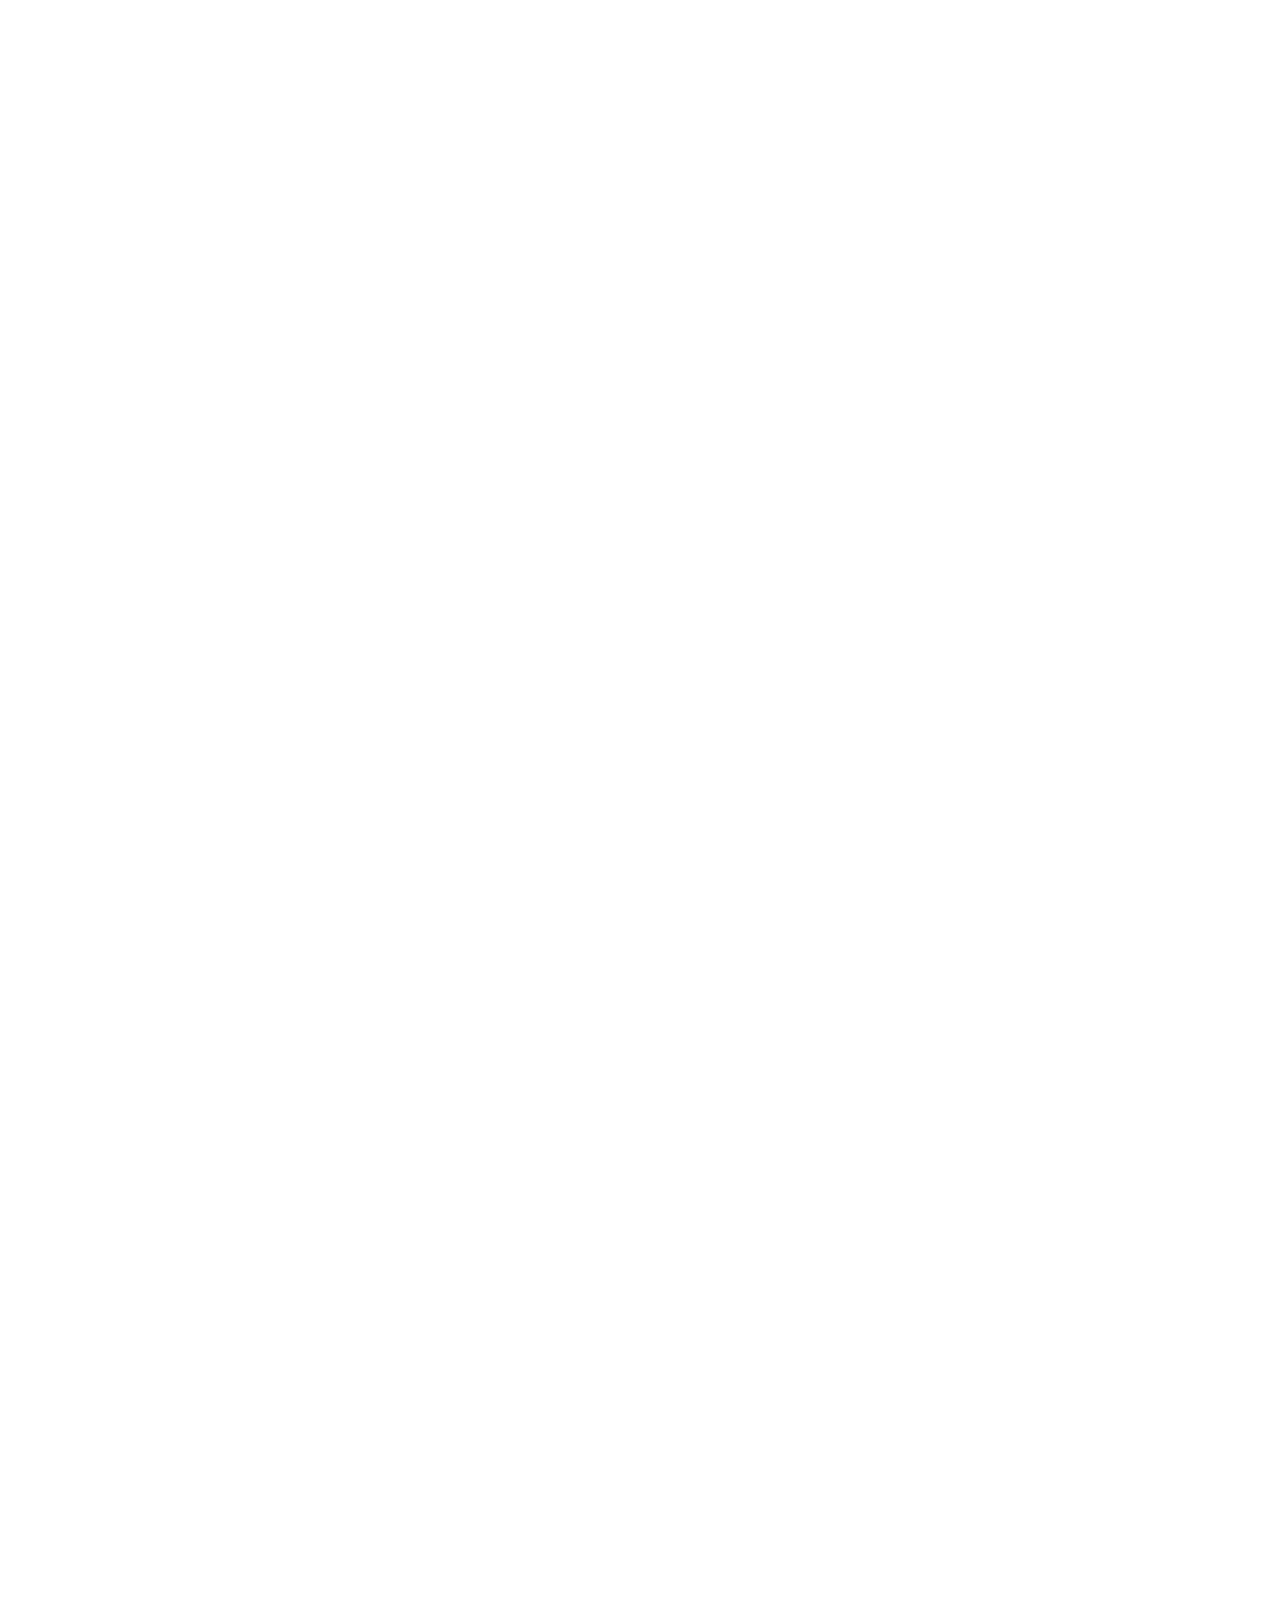
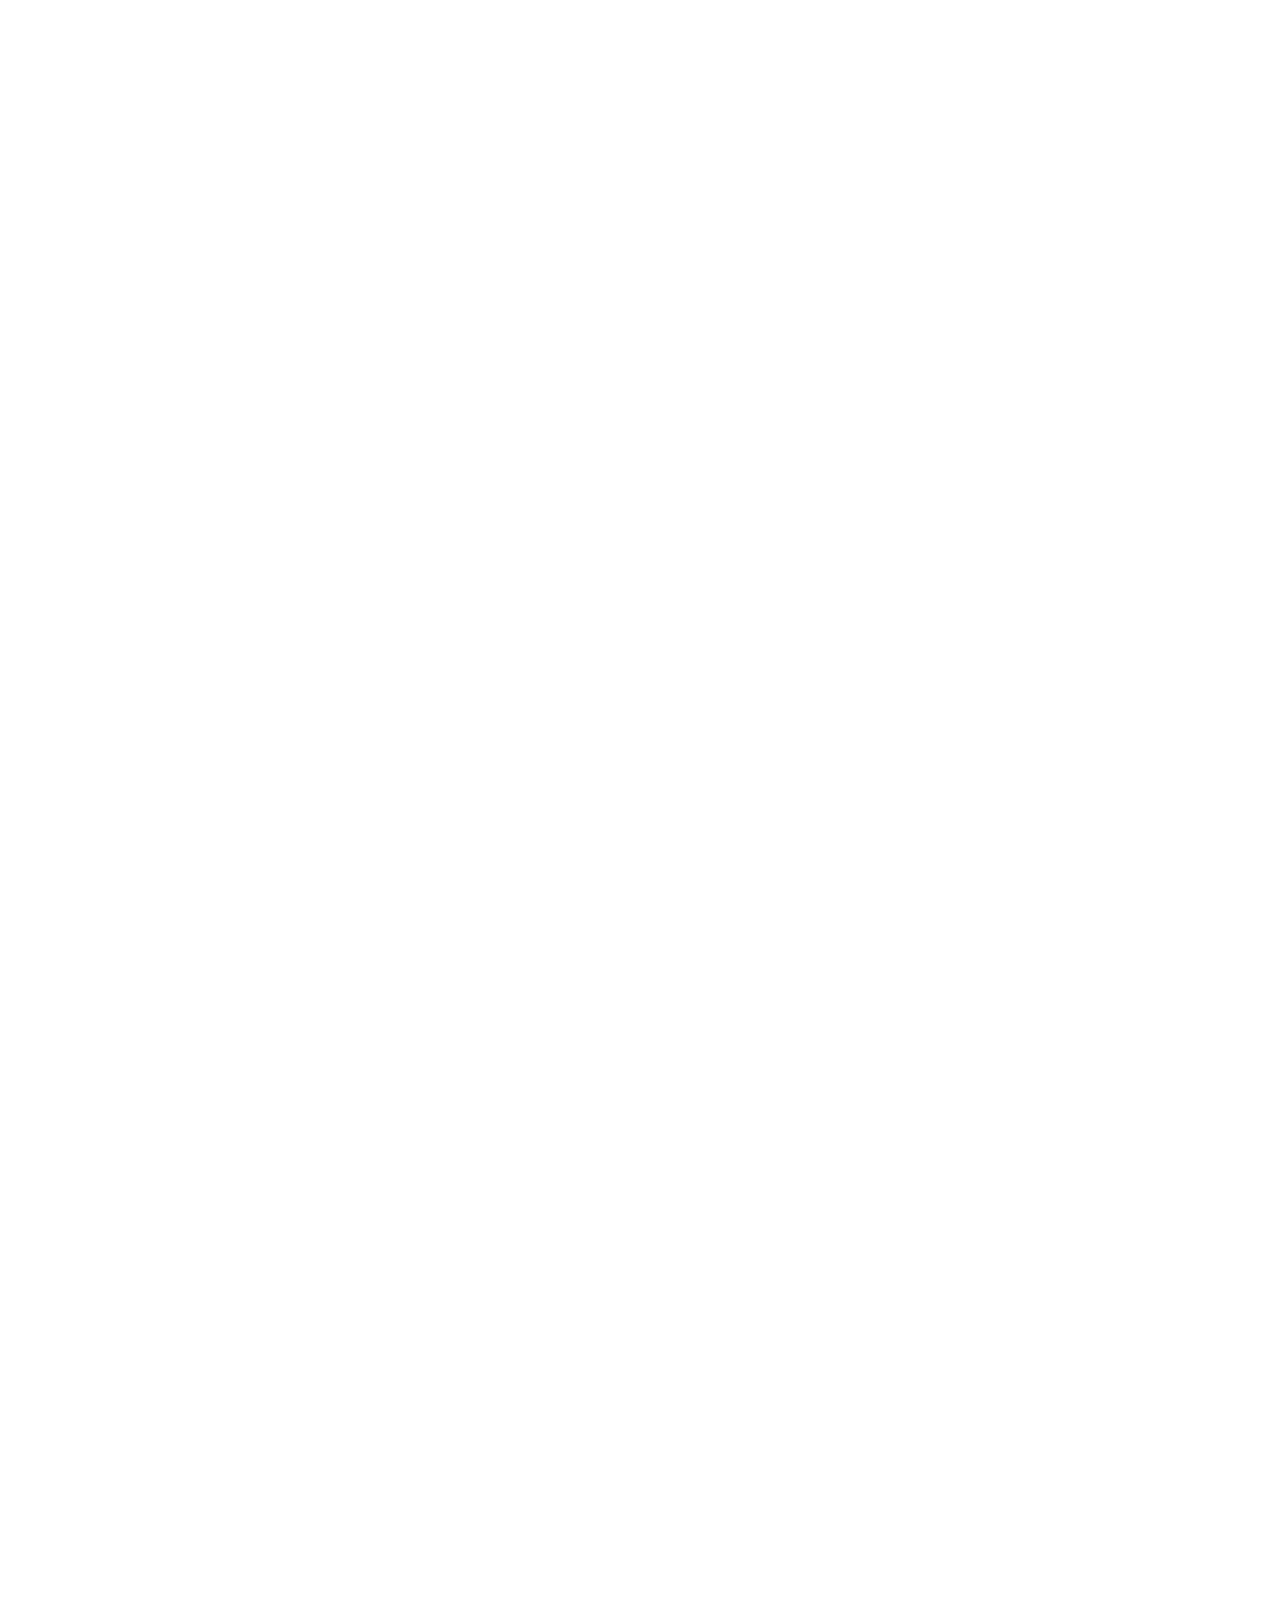
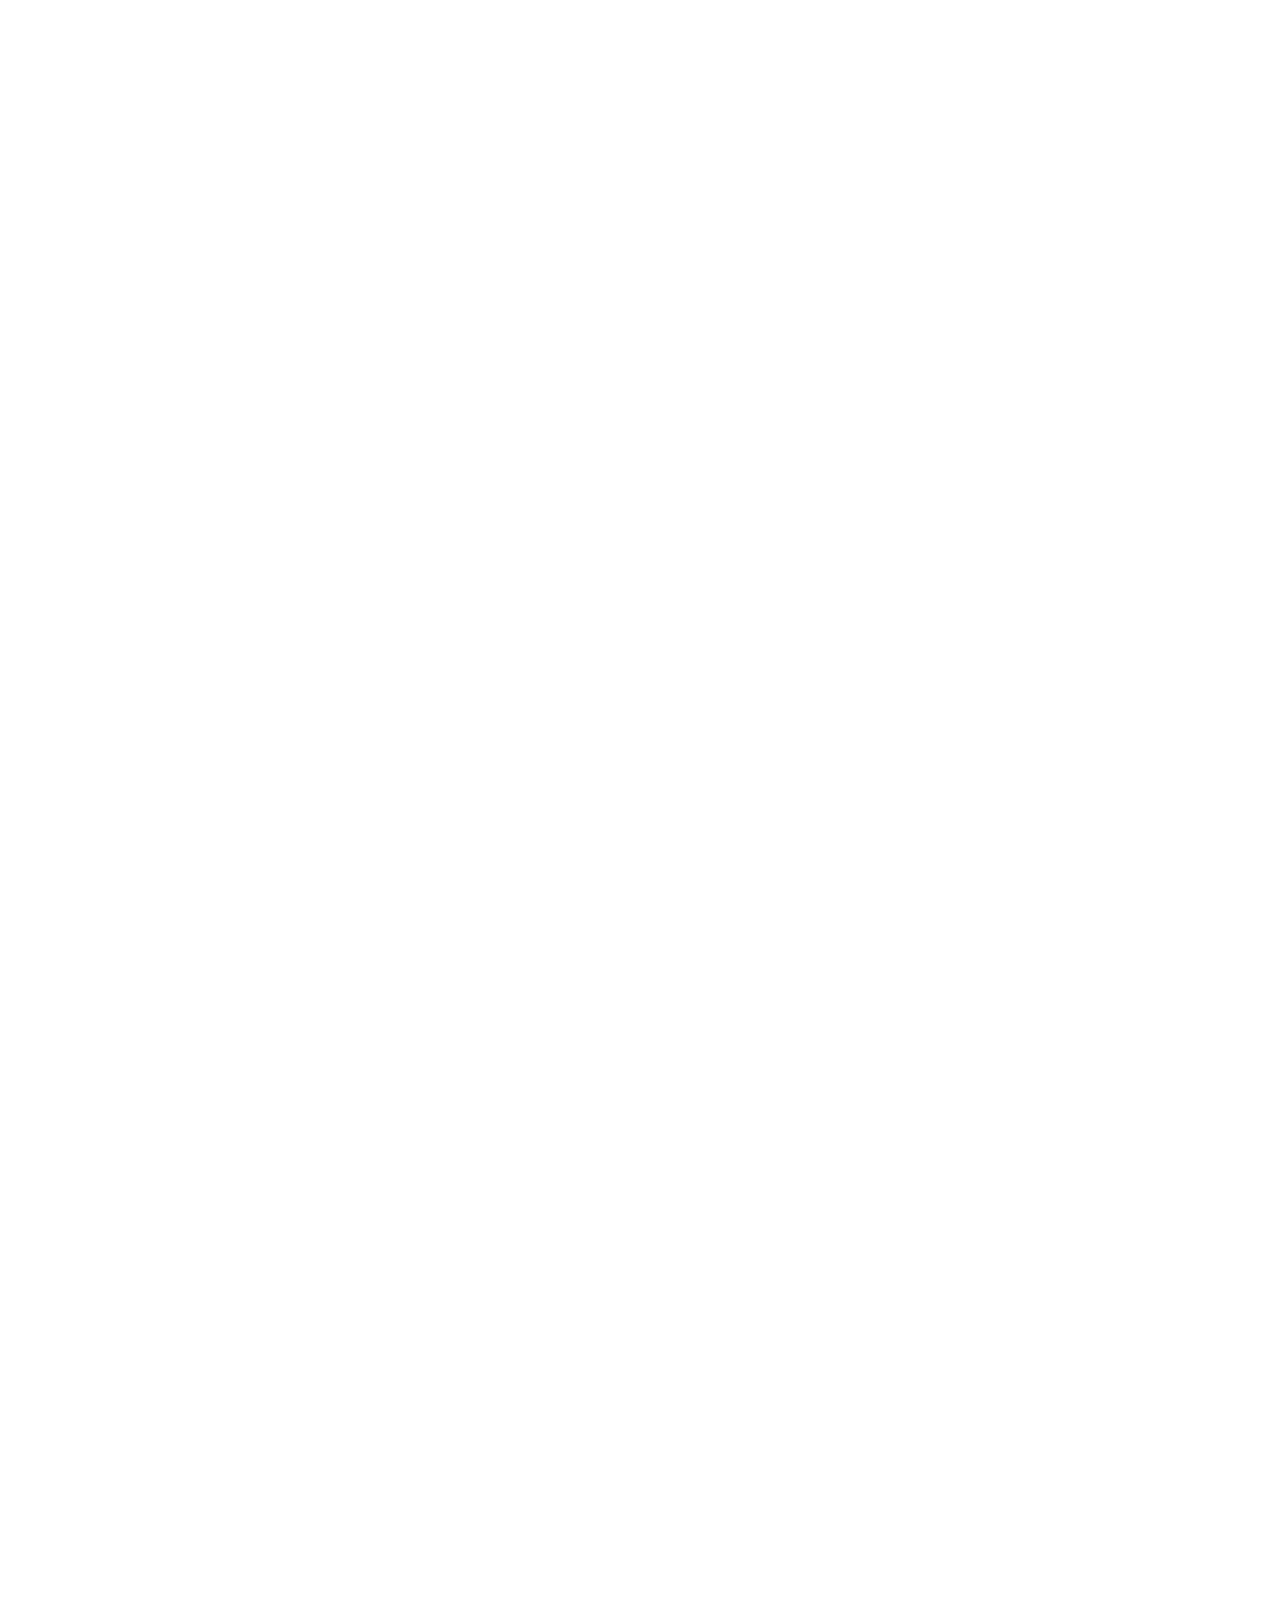
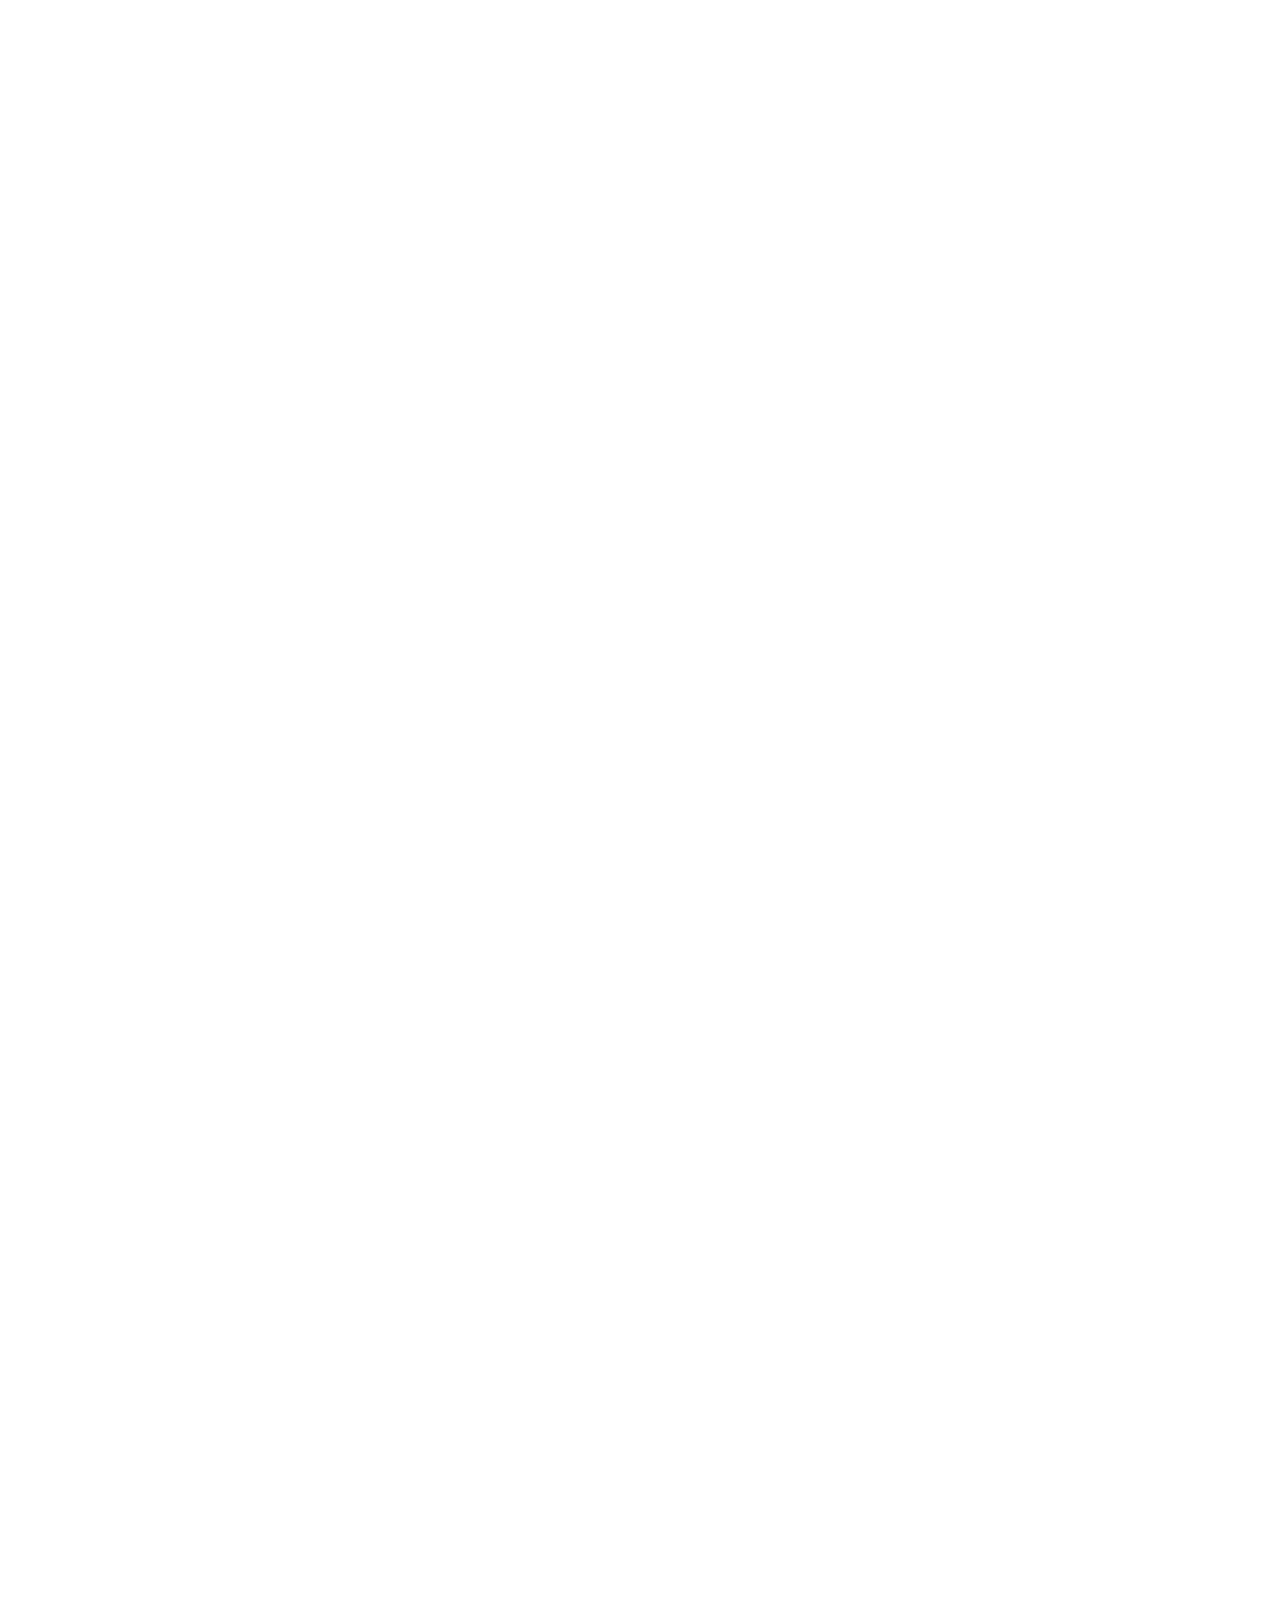
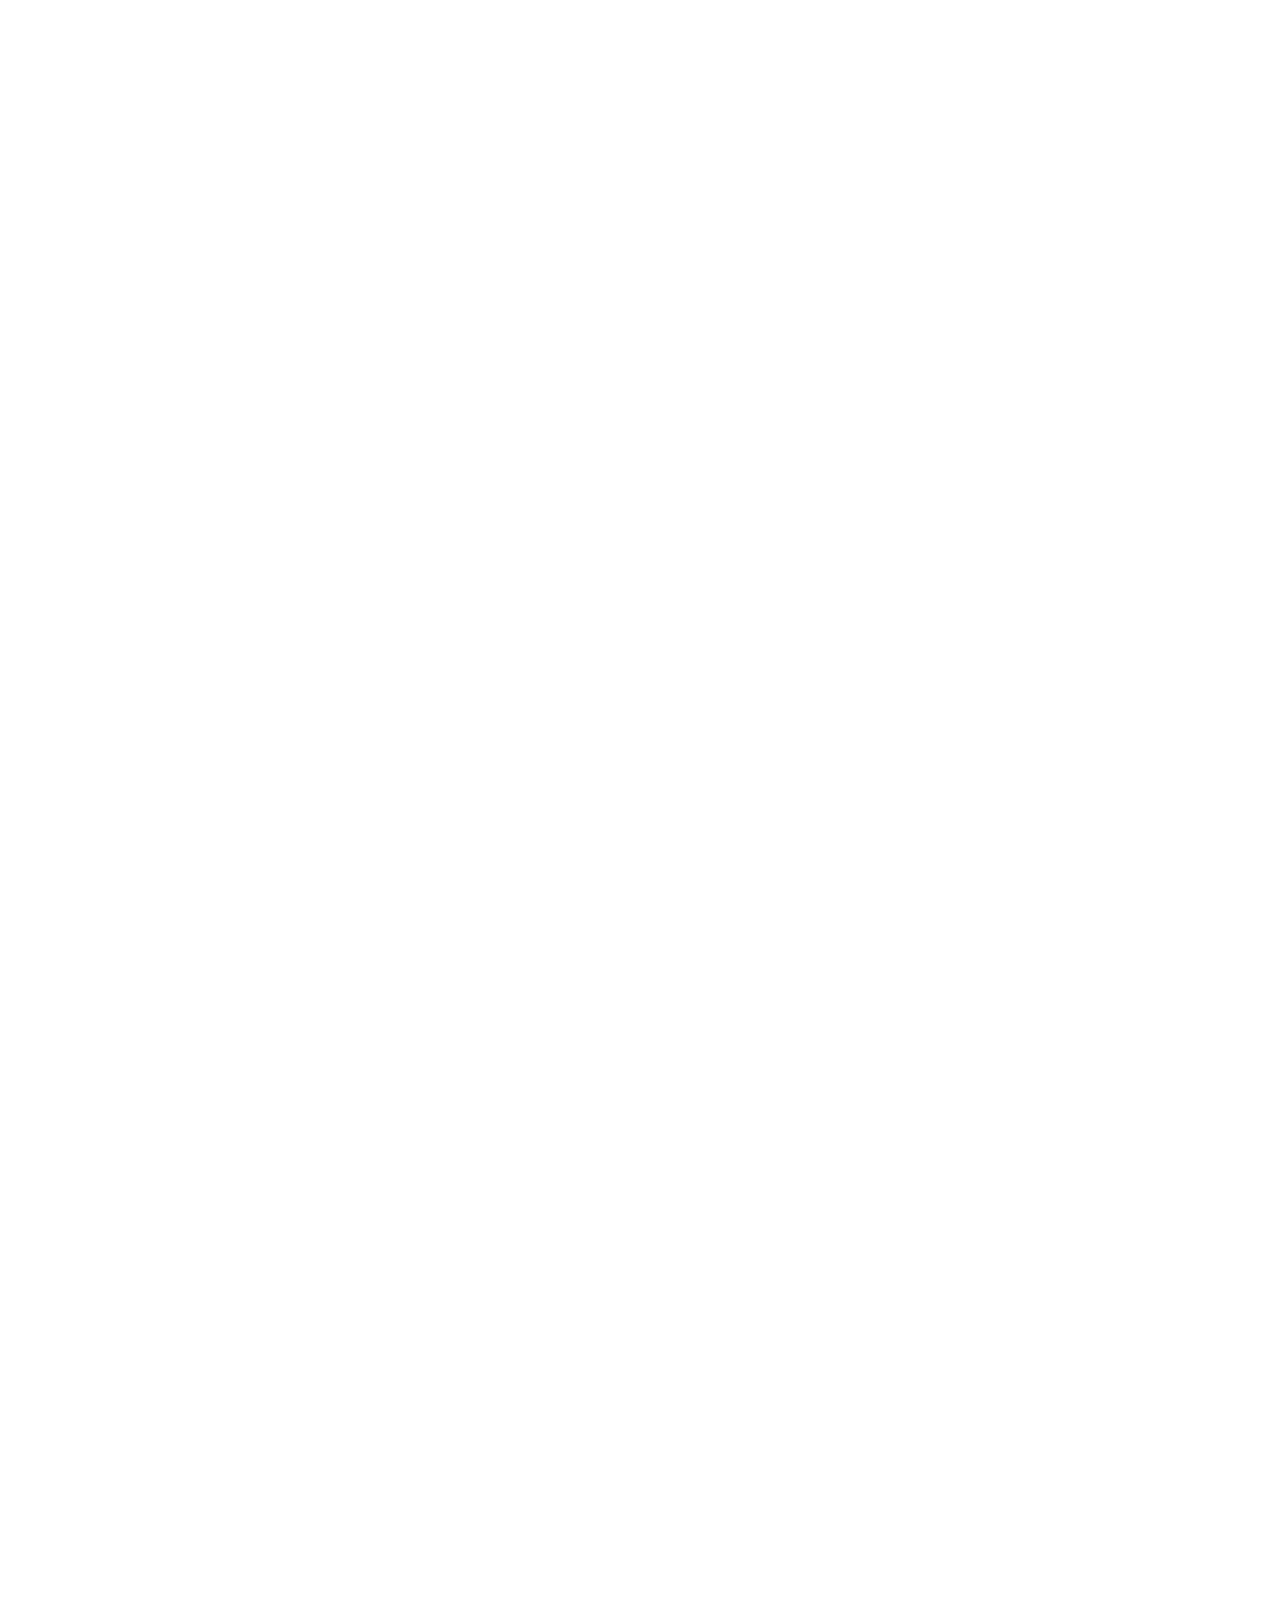
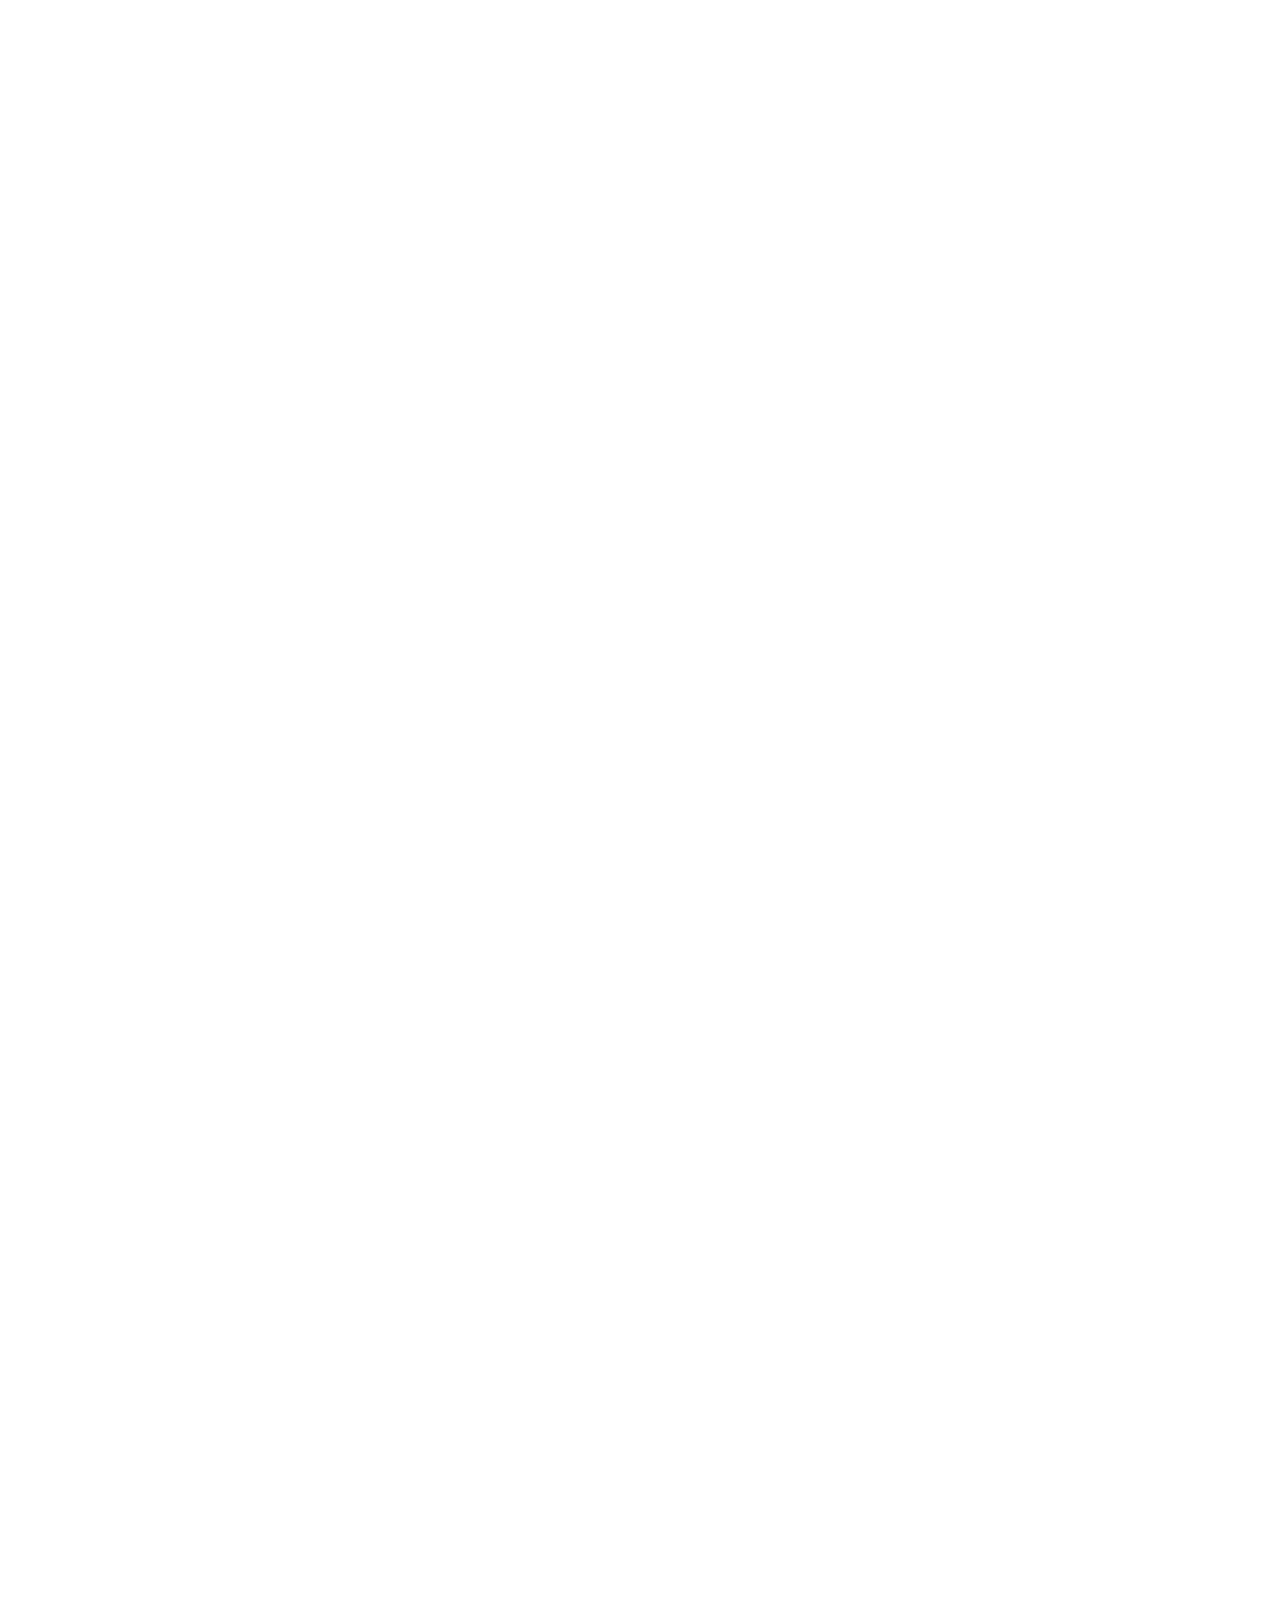
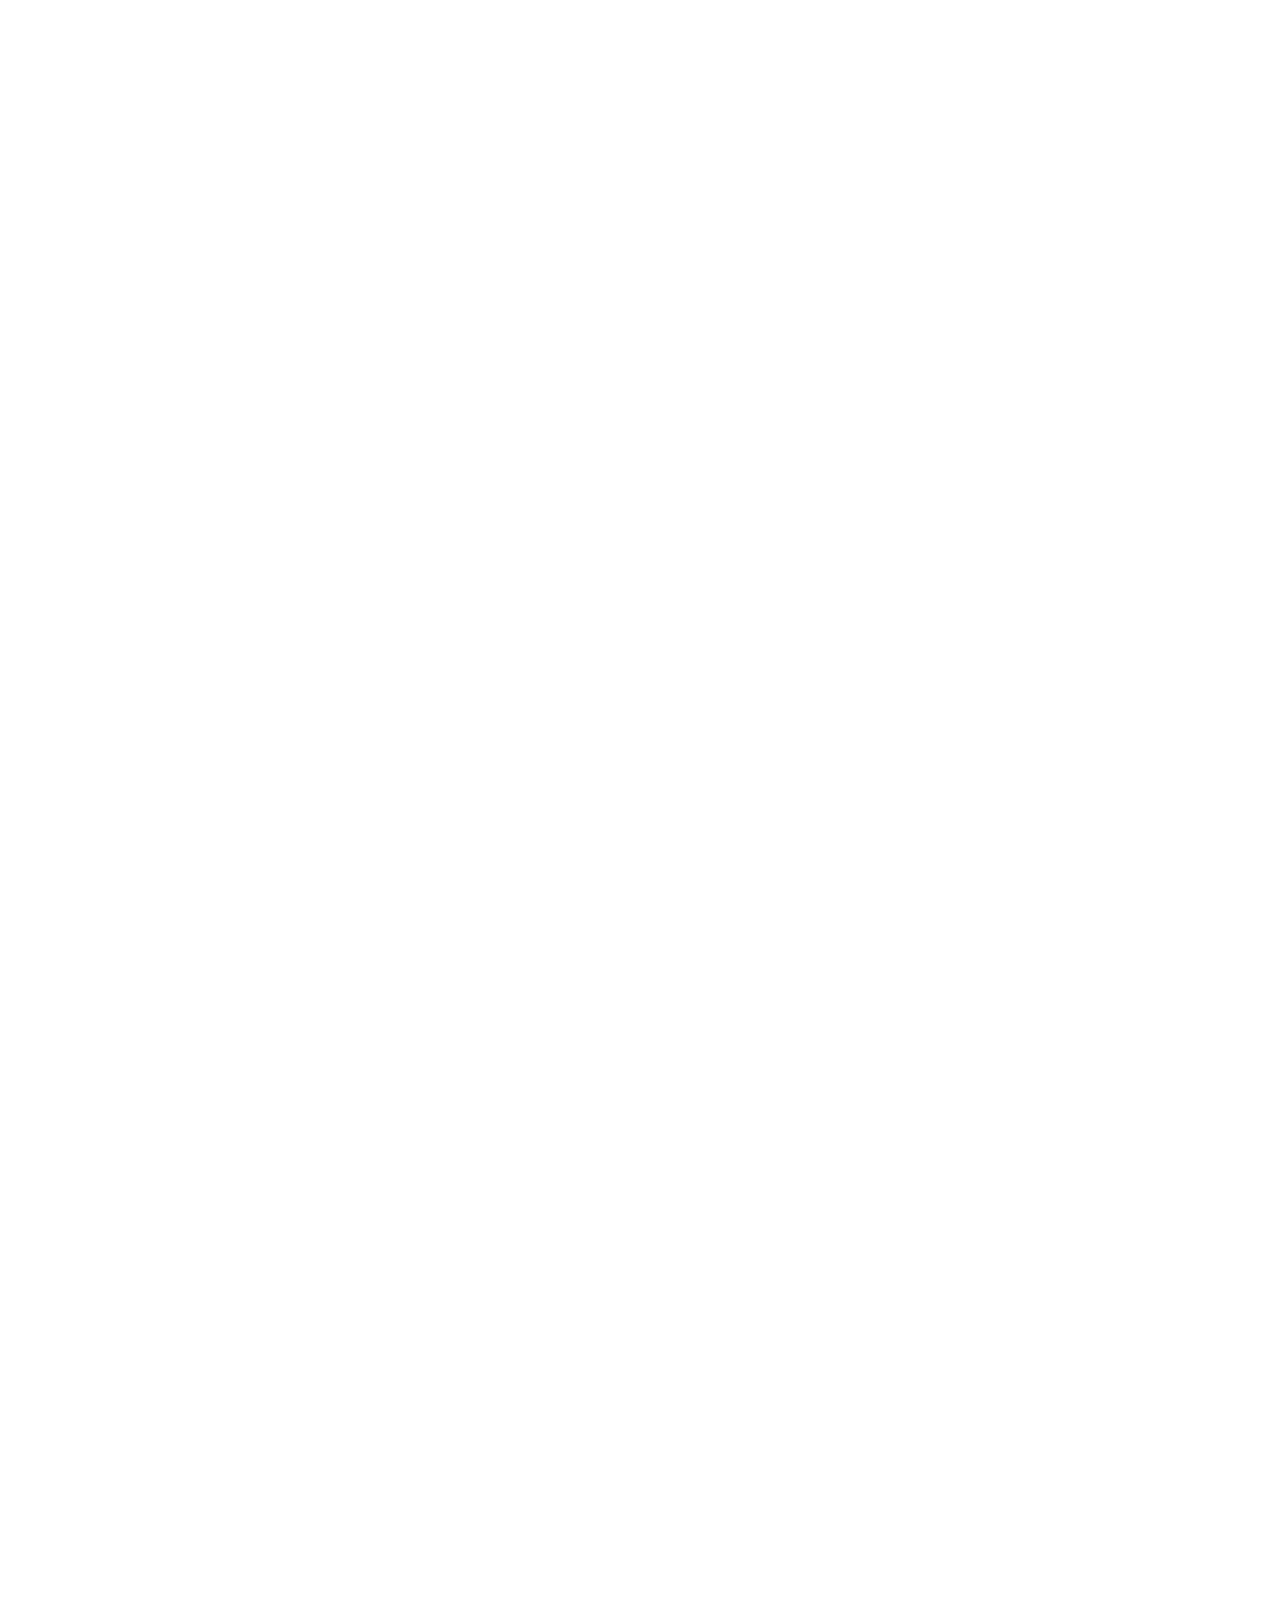
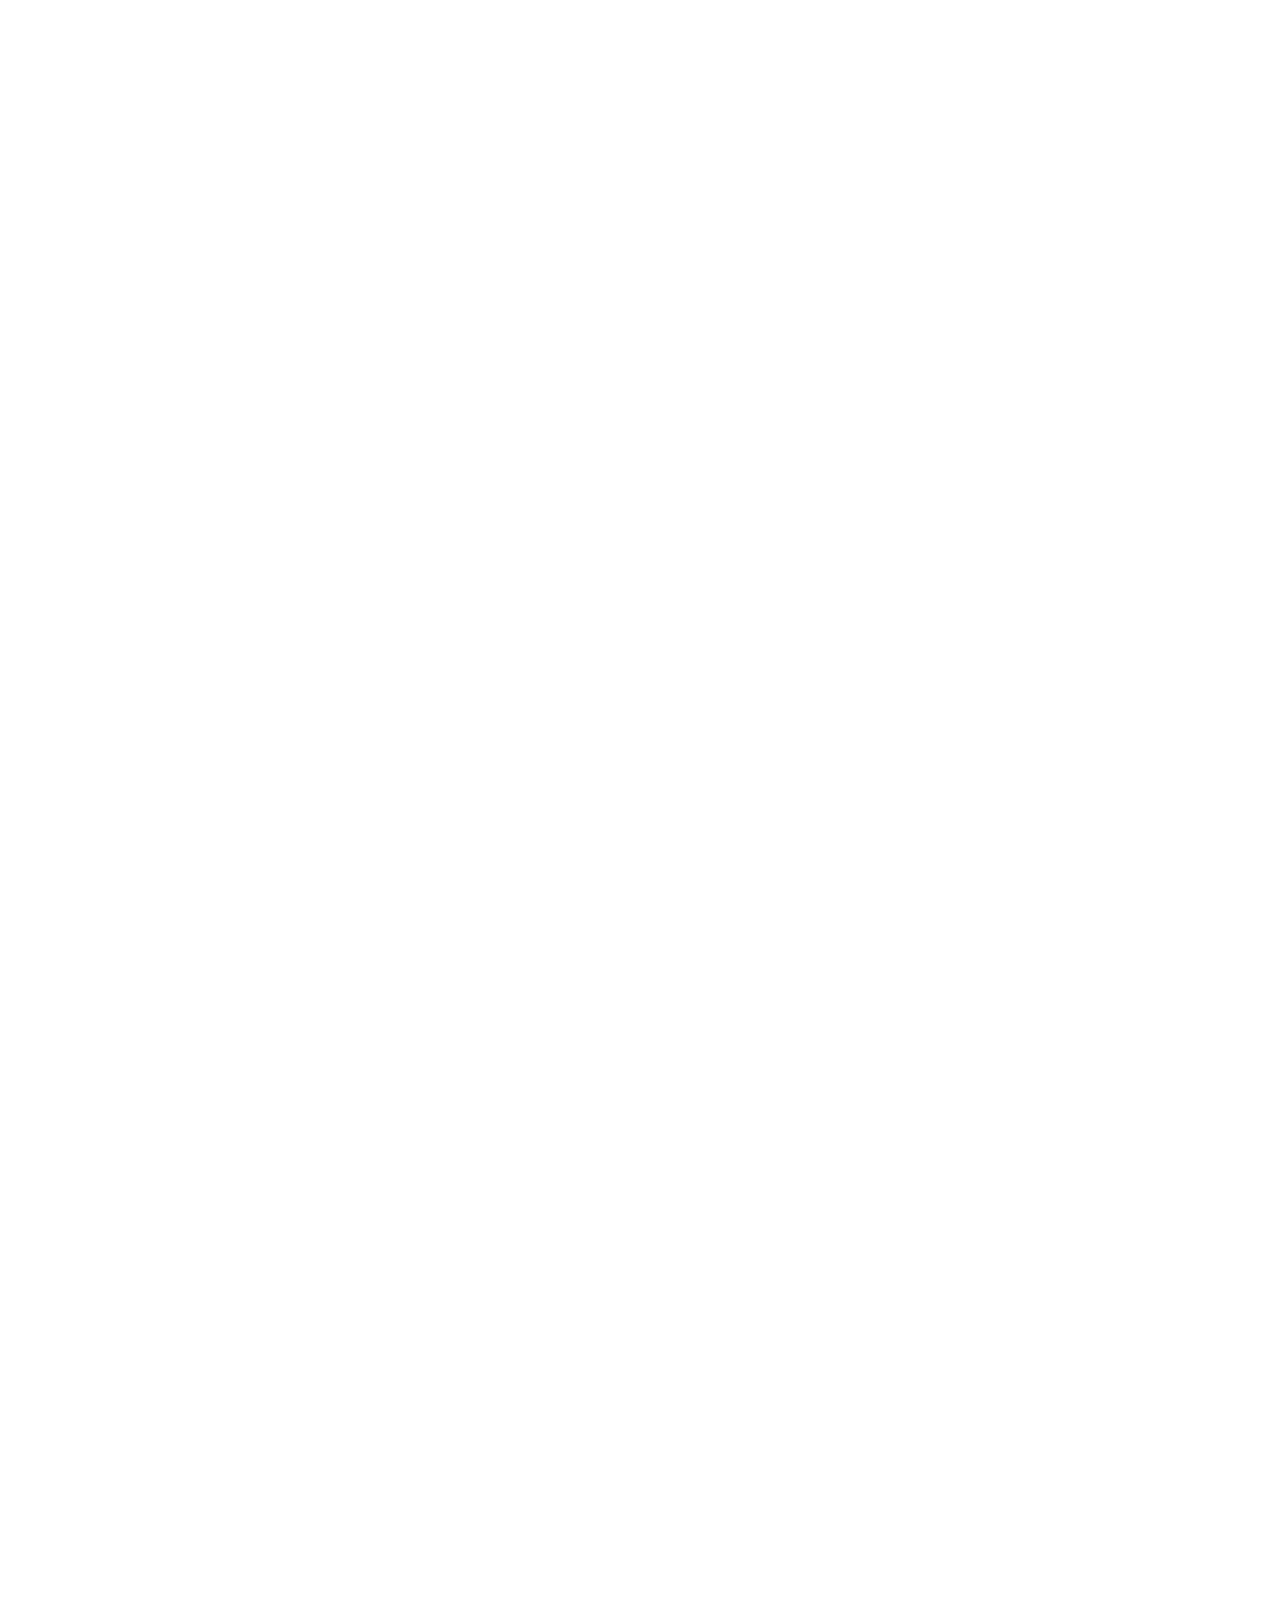
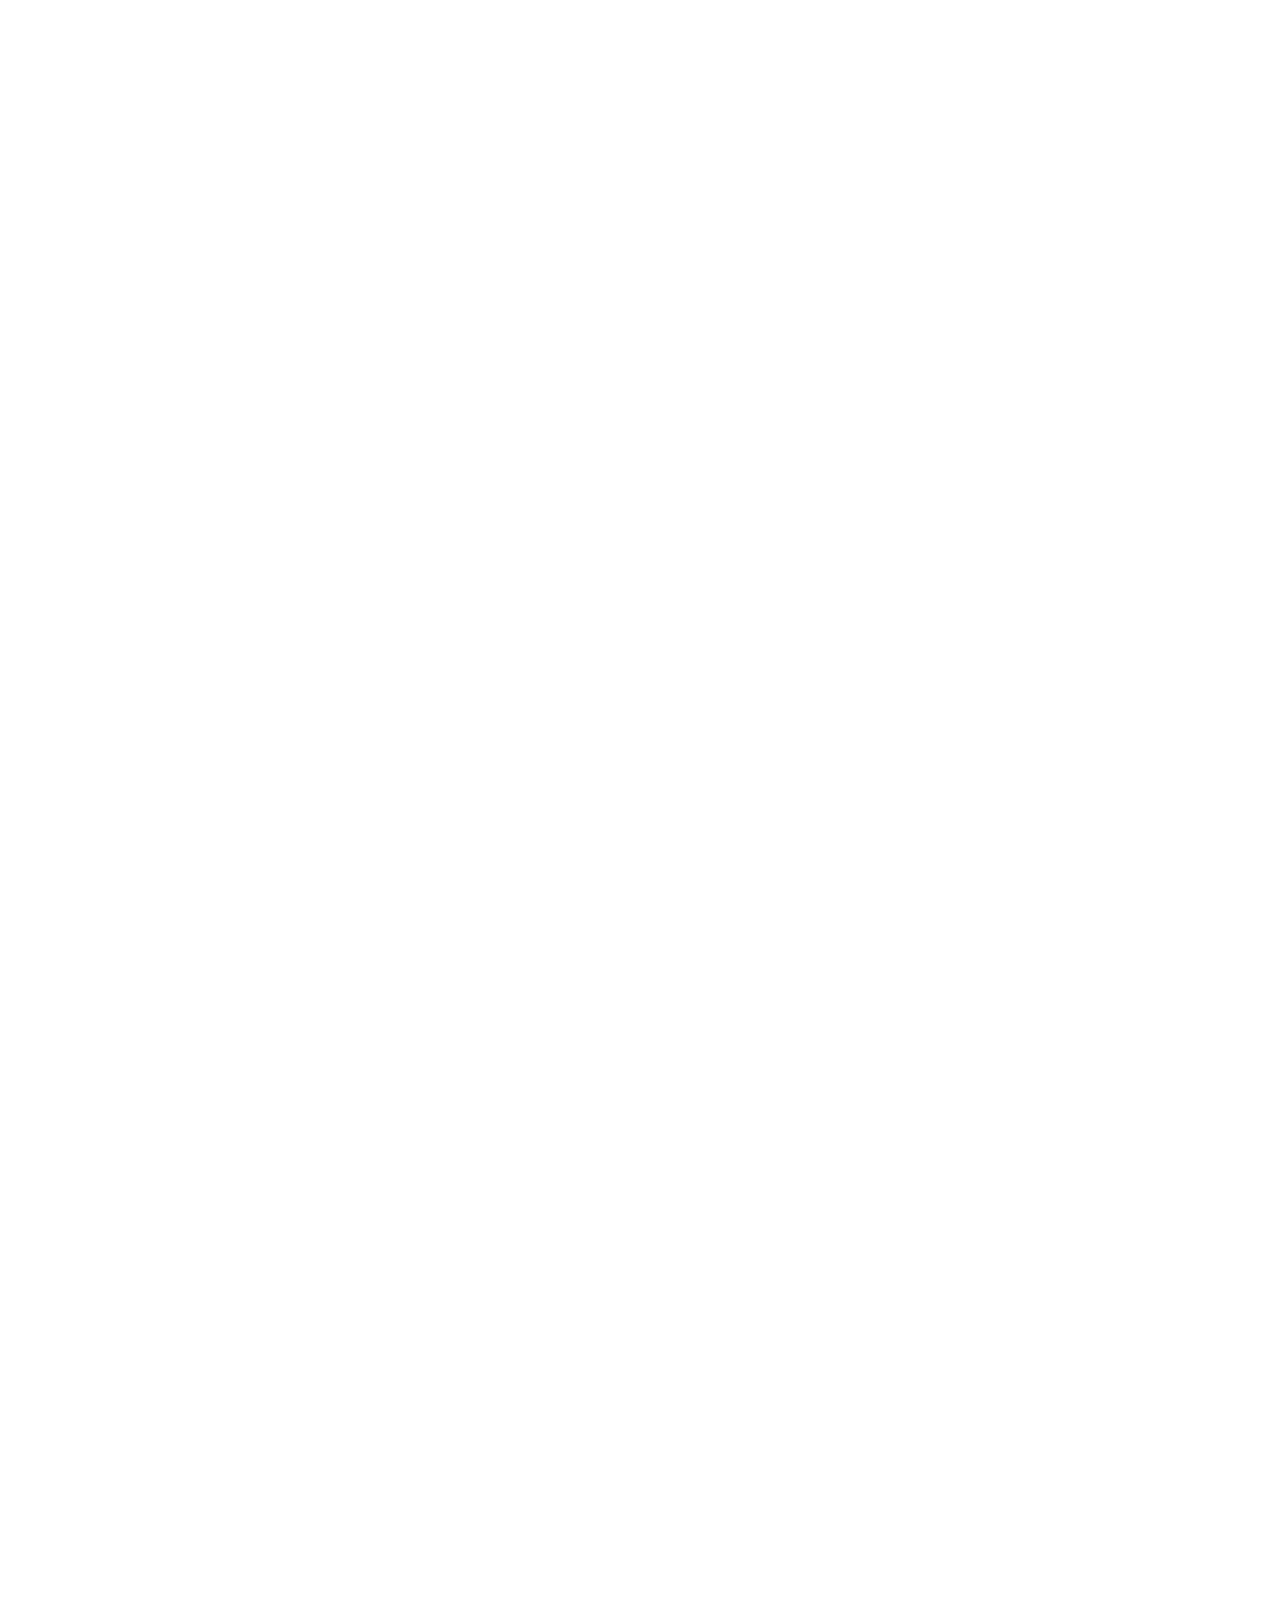
==== commit 463bd702: "update header" ====
--- a/index.html
+++ b/index.html
@@ -29,7 +29,7 @@
                         <div class="col-md-9 col-sm-12 p-0">
 
                               <!-- news ads -->
-                              <img class="header-ads" src="assets/image/0fb39769ee00879c6b7fc553c0a97e13.gif" alt="ads">
+                              <img class="header-ads" src="assets/image/7e0b1845ef1b068bfecc1b7a32cfa719.gif" alt="ads">
                         </div>
                   </div>
             </div>
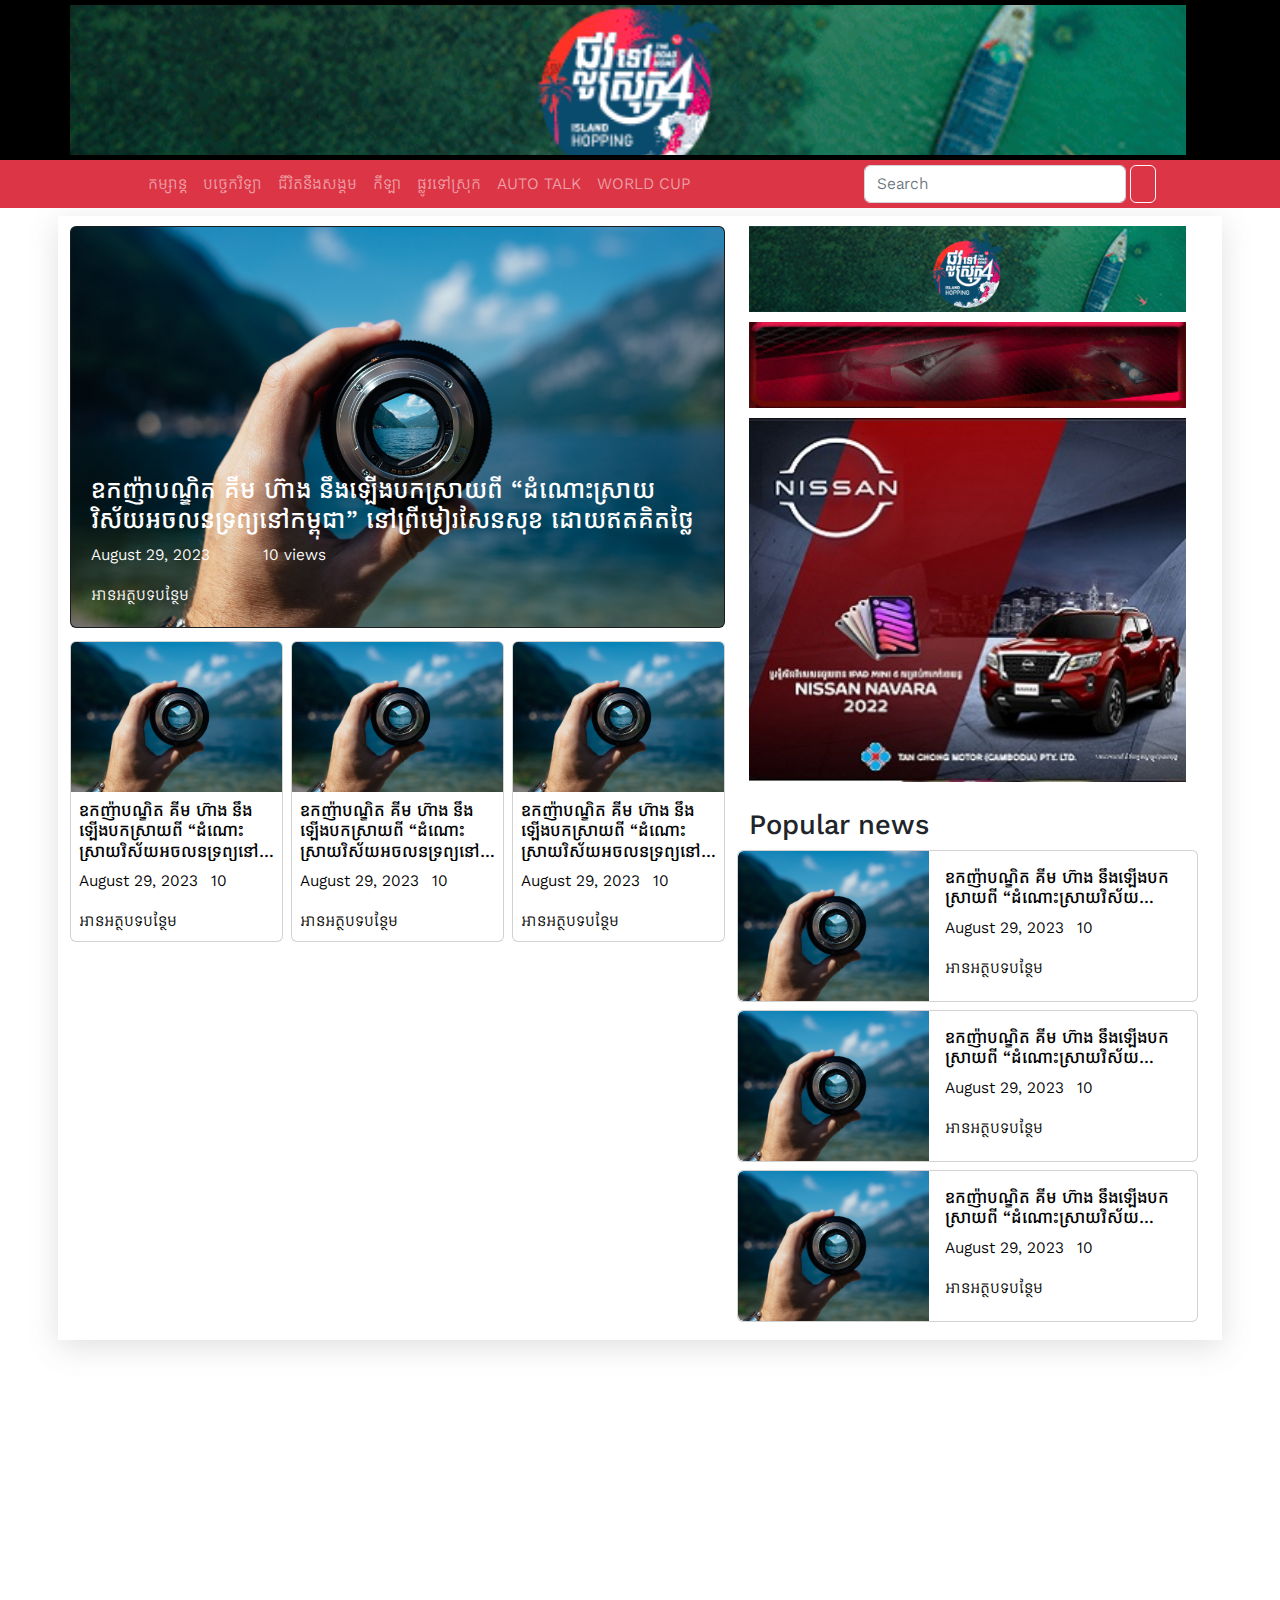
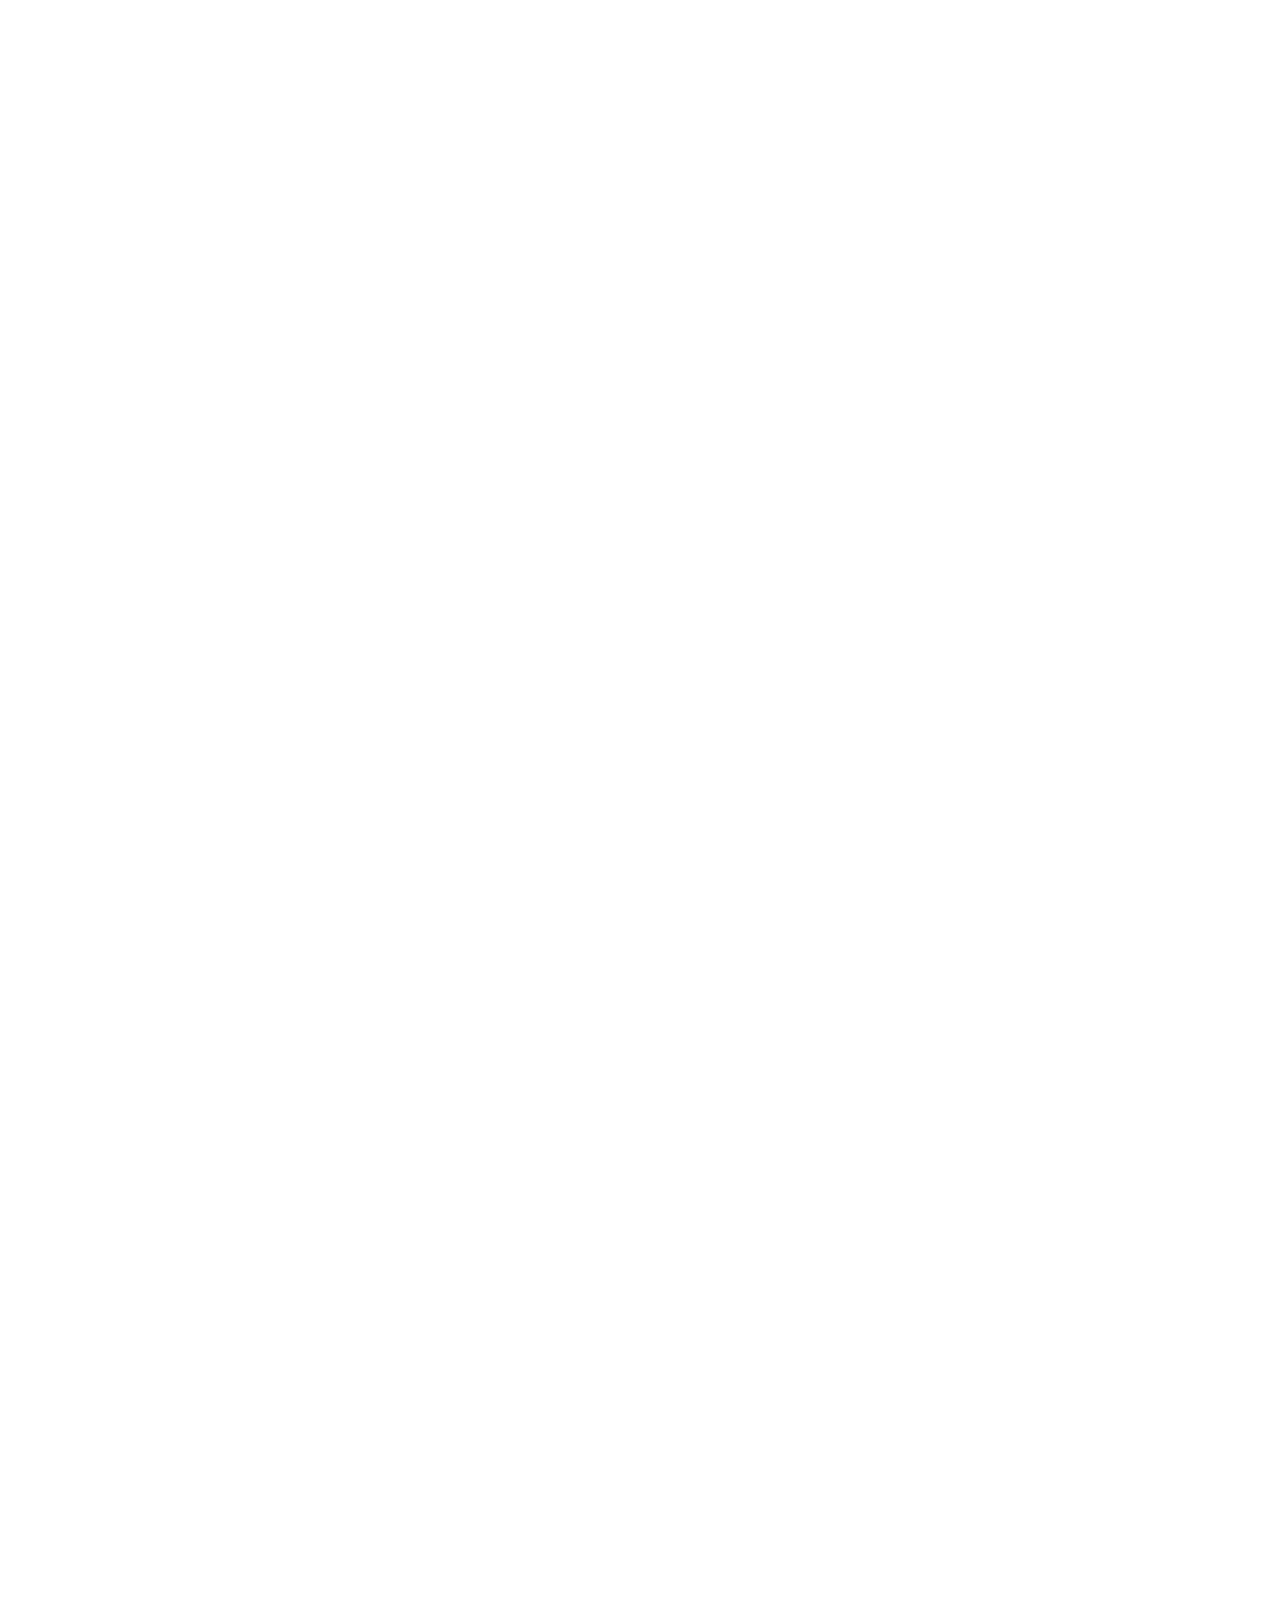
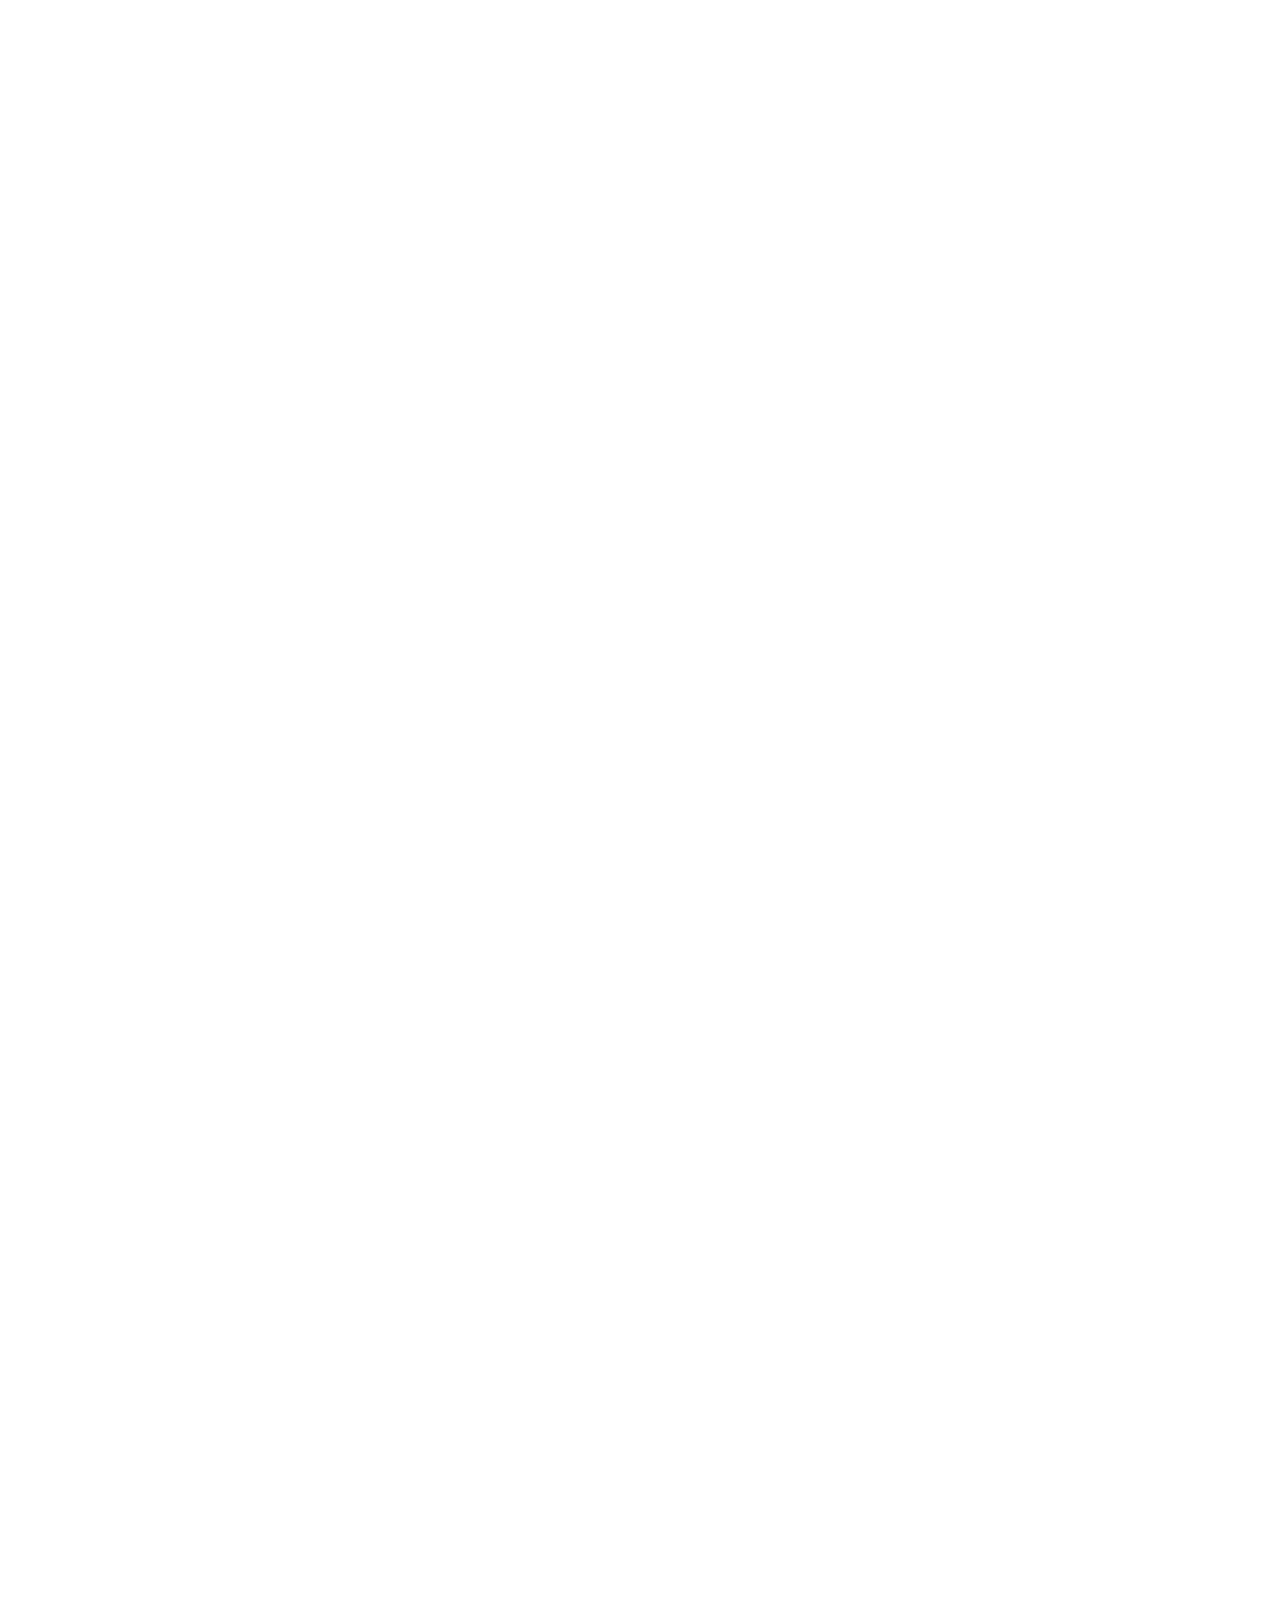
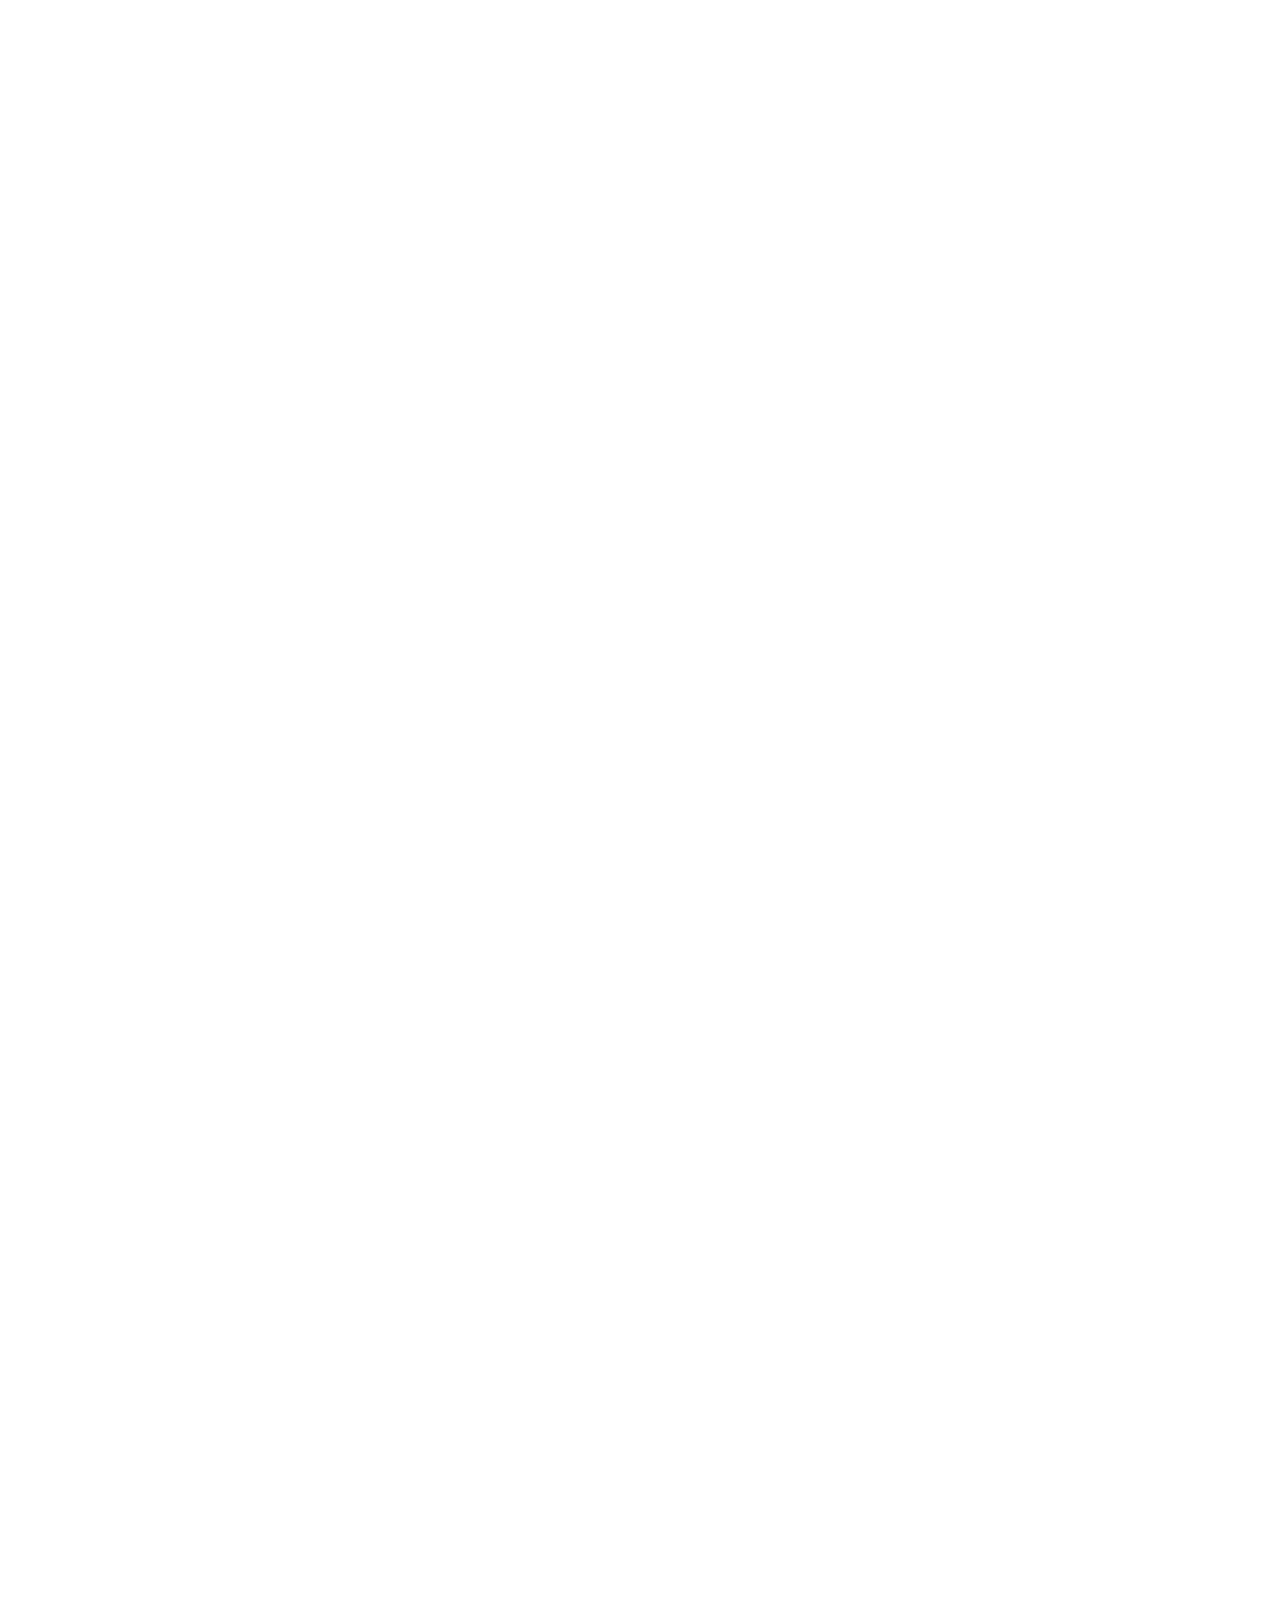
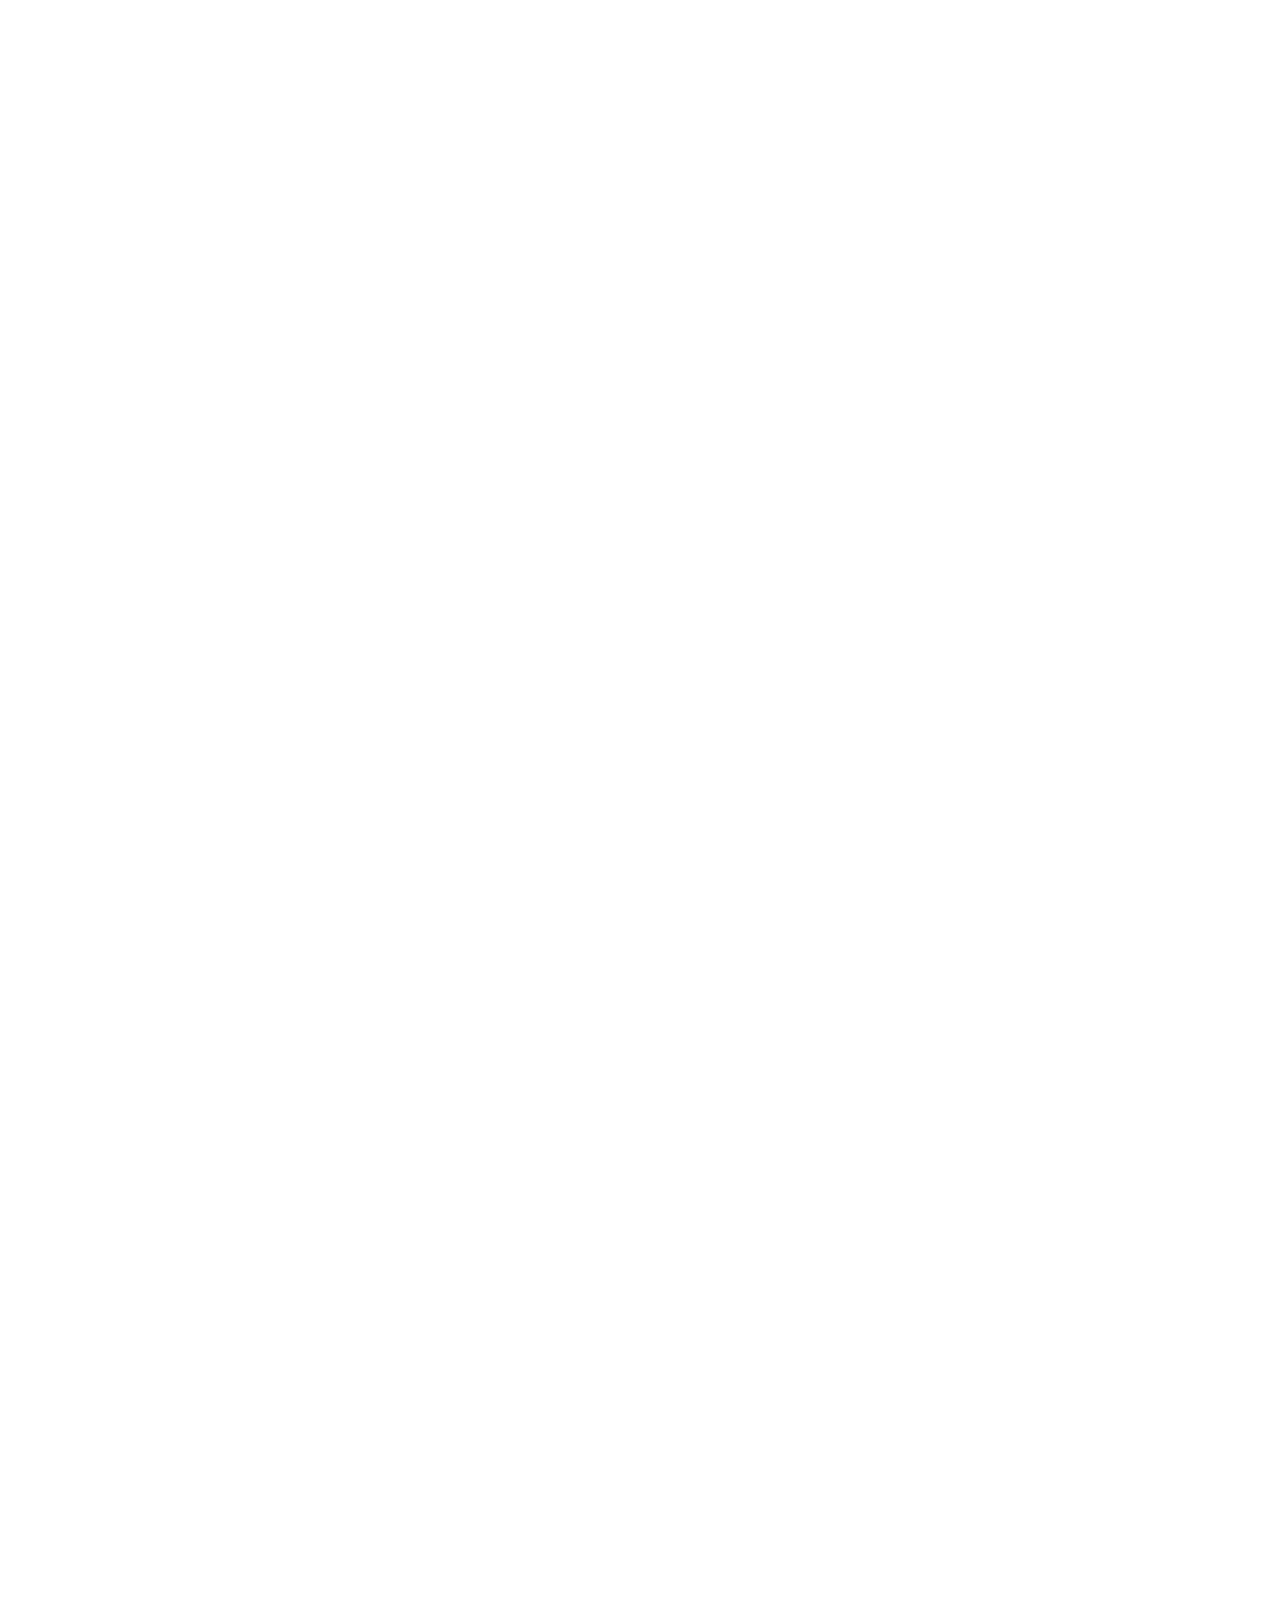
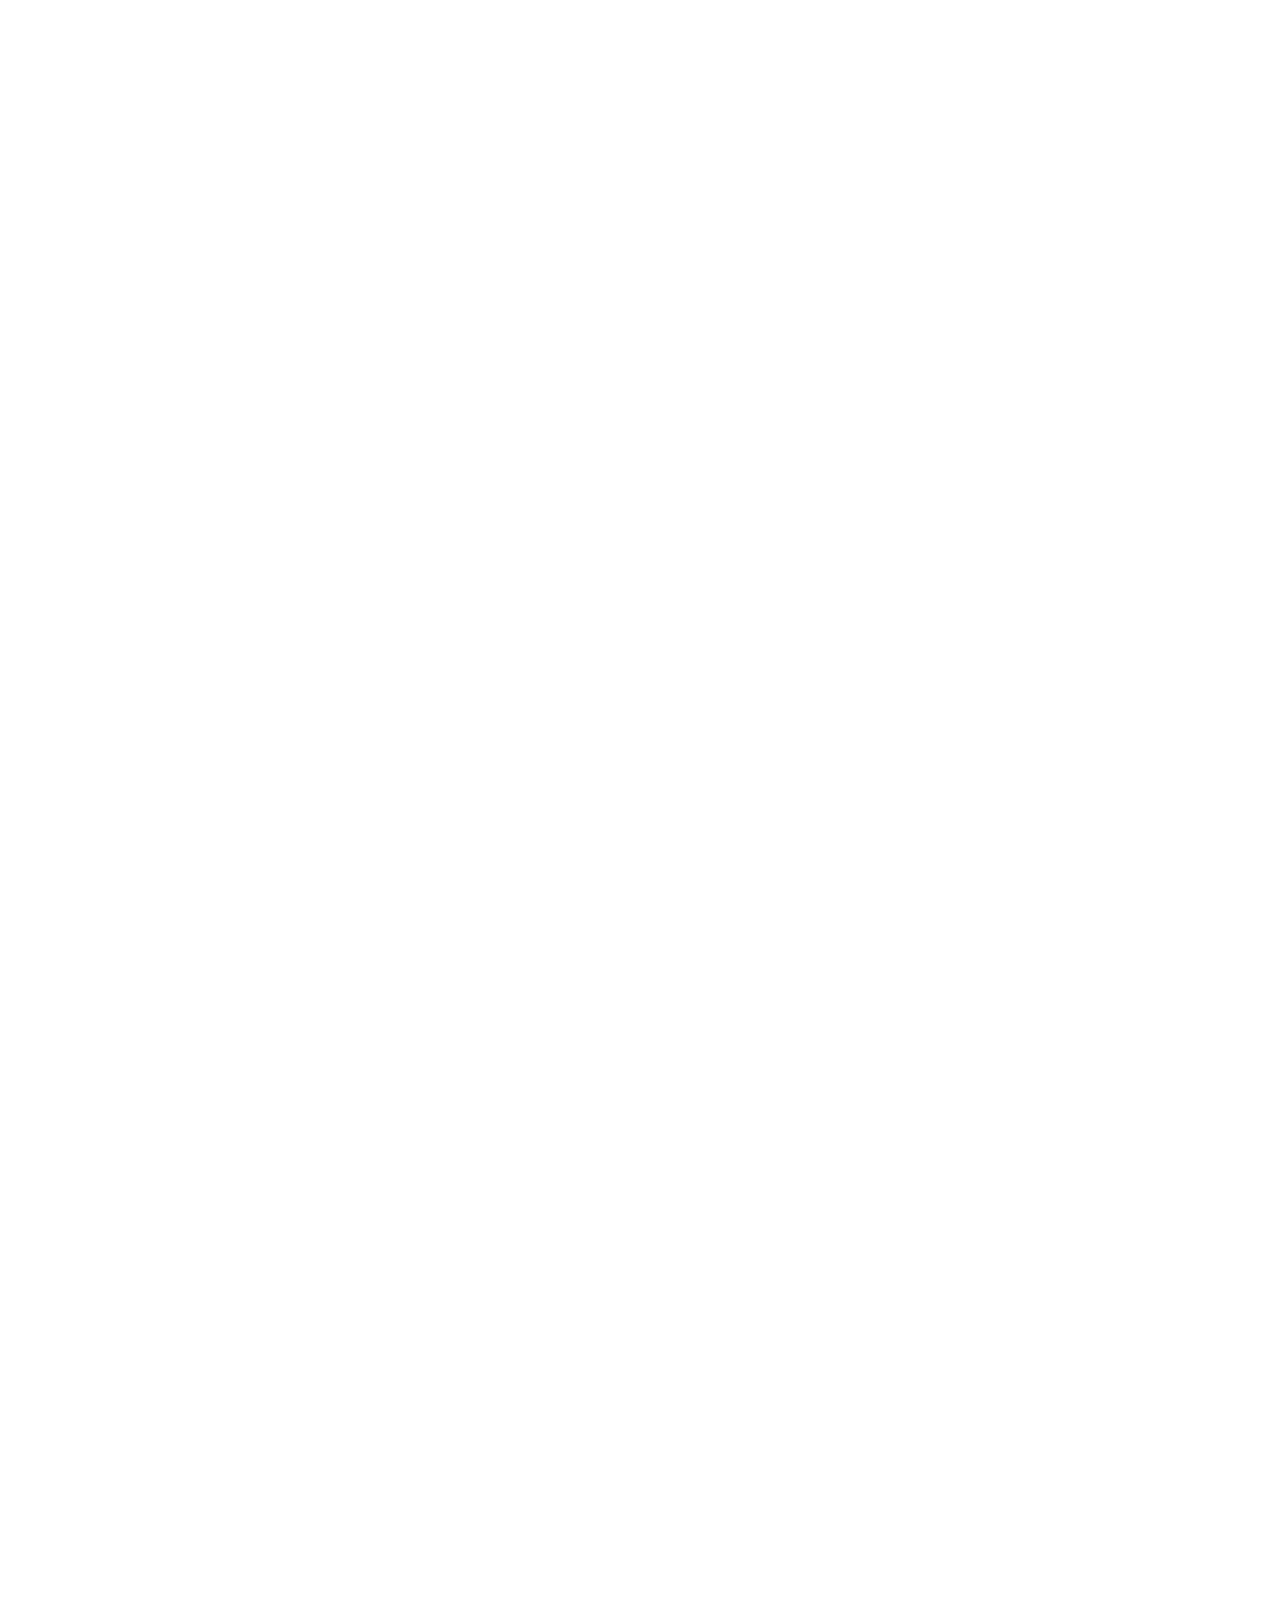
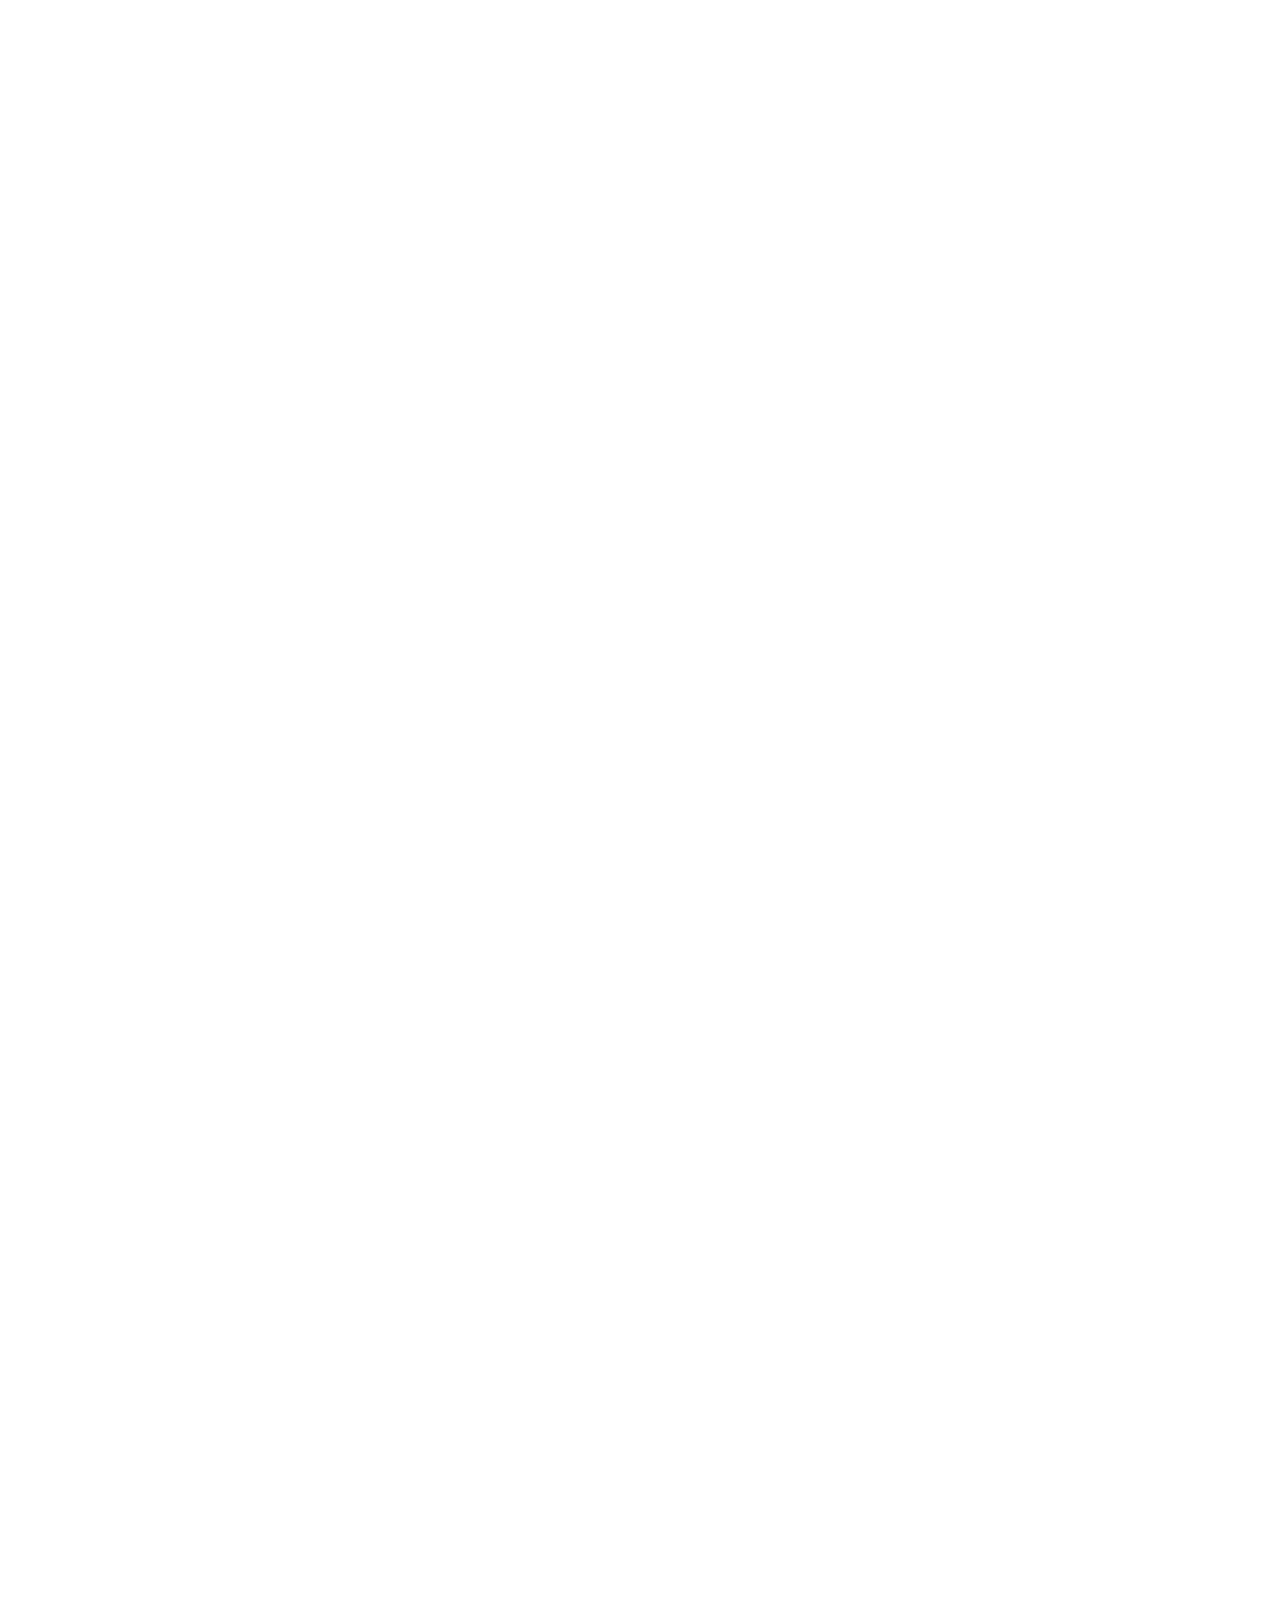
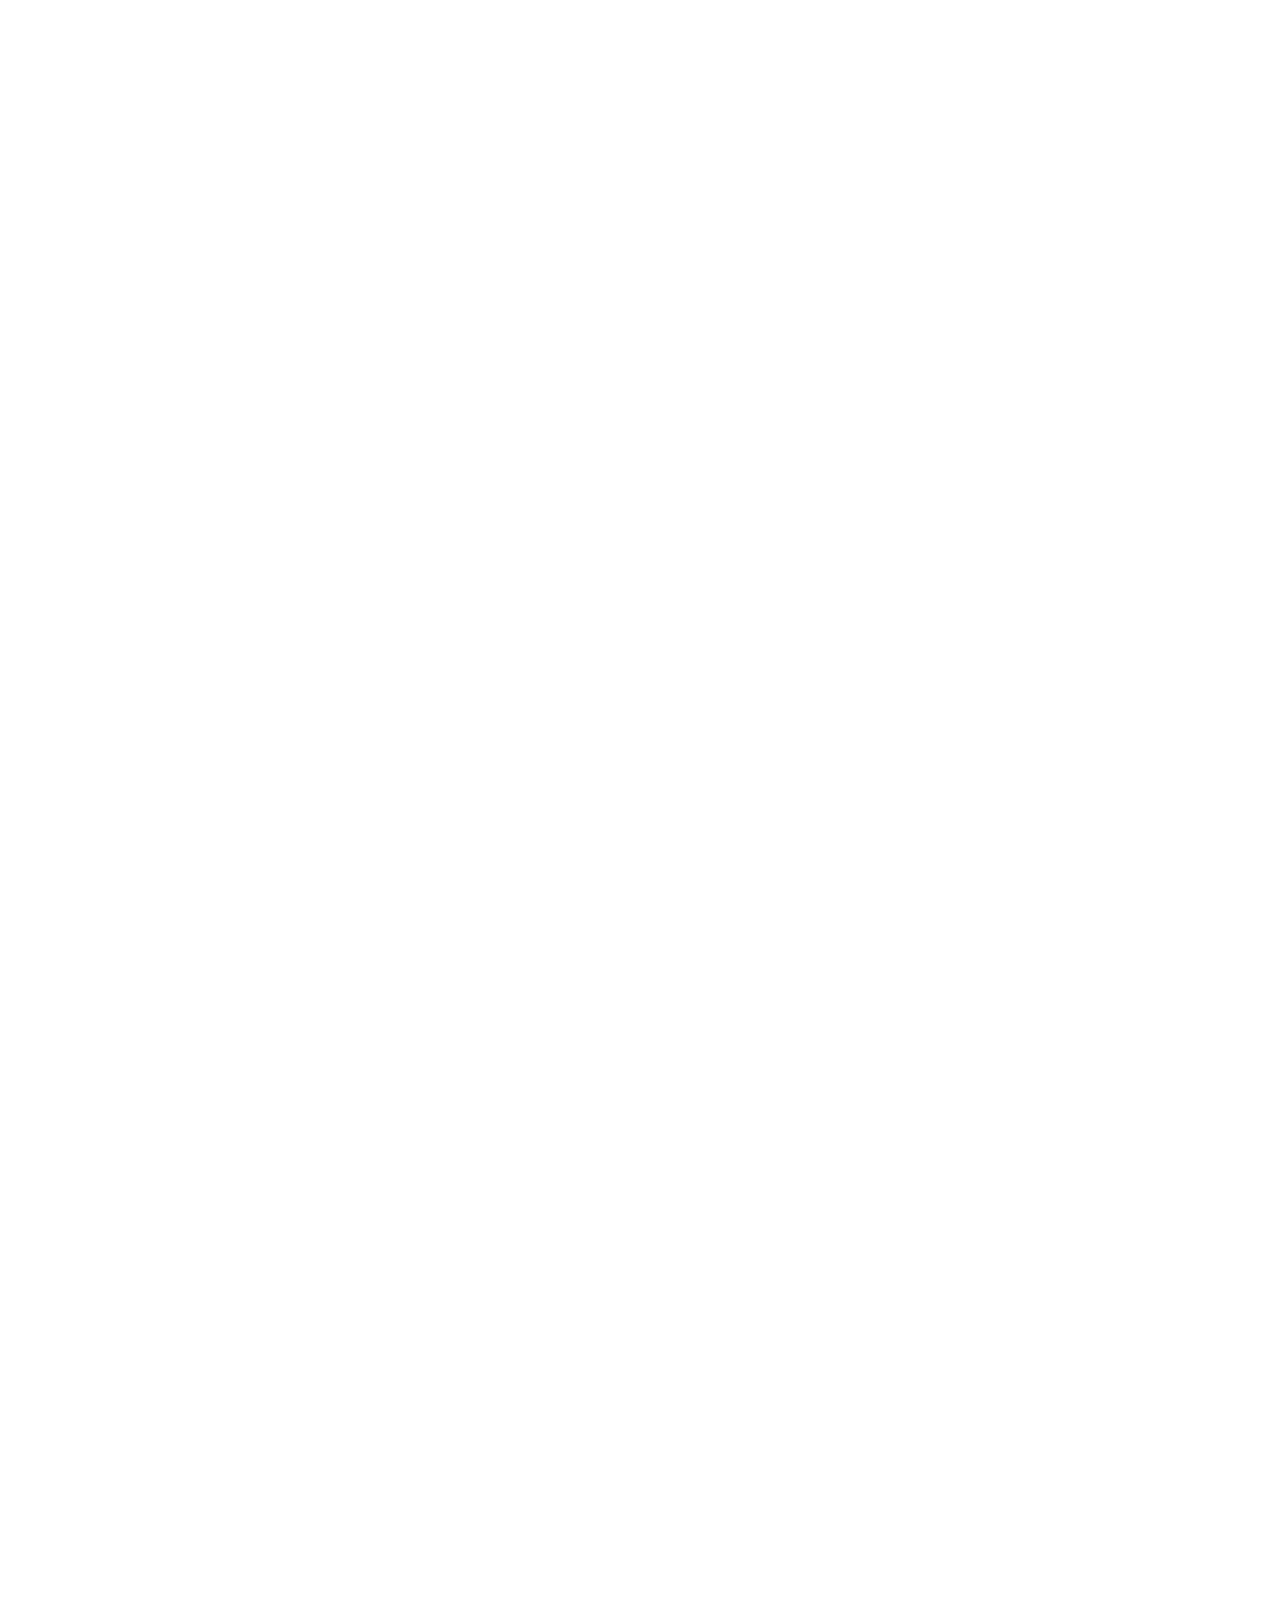
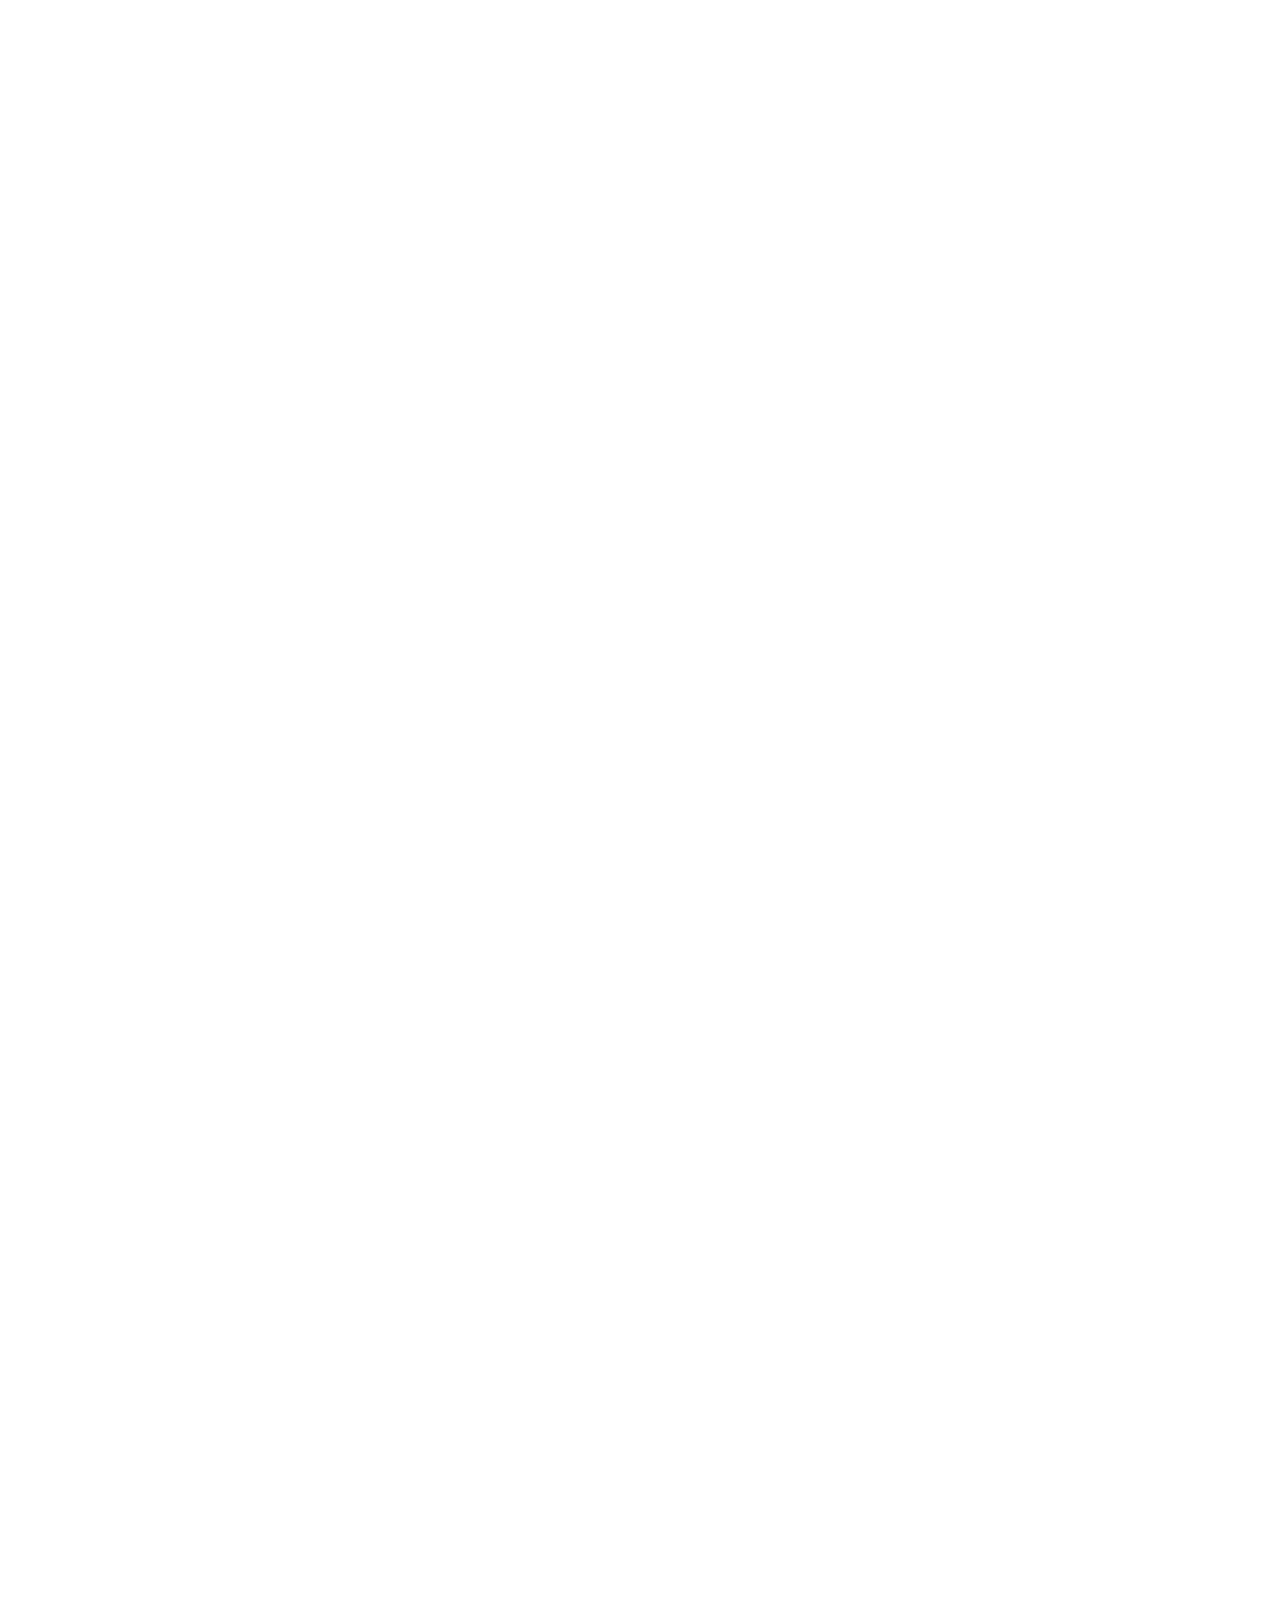
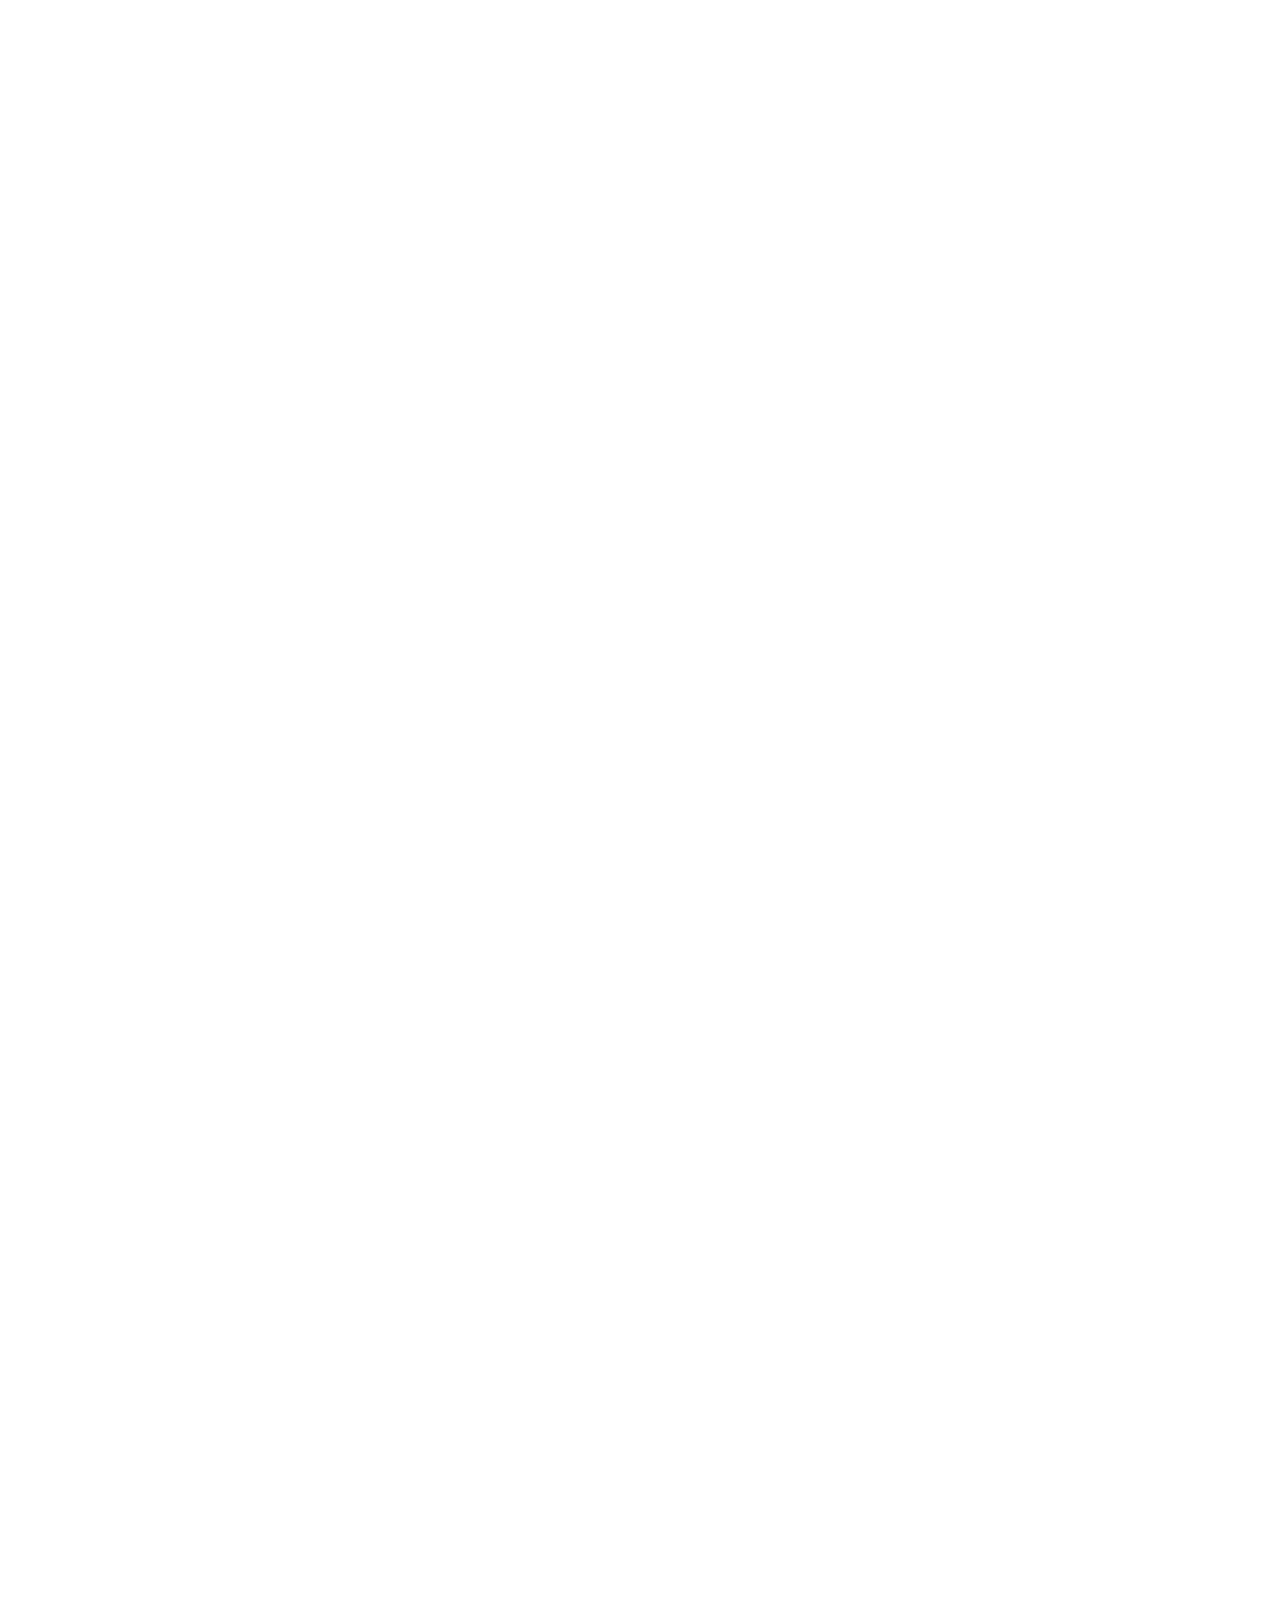
==== commit 239ae3dc: "update header" ====
--- a/index.html
+++ b/index.html
@@ -19,18 +19,9 @@
 <body>
       <!-- top -->
       <header class="container-fluid bg-black">
-            <div class="container">
-                  <div class="row">
-                        <div class="col-md-3">
-
-                              <!-- news brand logo  -->
-                              <img class="header-brand" src="assets/image/logo.png">
-                        </div>
-                        <div class="col-md-9 col-sm-12 p-0">
-
-                              <!-- news ads -->
-                              <img class="header-ads" src="assets/image/7e0b1845ef1b068bfecc1b7a32cfa719.gif" alt="ads">
-                        </div>
+            <div class="container p-0">
+                  <div class="row header-ads">
+                        <img src="assets/image/7e0b1845ef1b068bfecc1b7a32cfa719.gif" alt="ads">
                   </div>
             </div>
       </header>
--- a/assets/css/desktop.css
+++ b/assets/css/desktop.css
@@ -1,14 +1,13 @@
 @media screen and (min-width: 1025px){
       /* header style  */
       header{
-            height: 130px;
+            display: flex;
+            justify-content: space-between;
+            align-items: center;
       }
-      header .header-brand{
-            width: 110px !important;
+      header .header-ads img{
+            height: 150px;
             object-fit: cover;
-      }
-      header .header-ads{
-            height: 100%;
       }
 
 
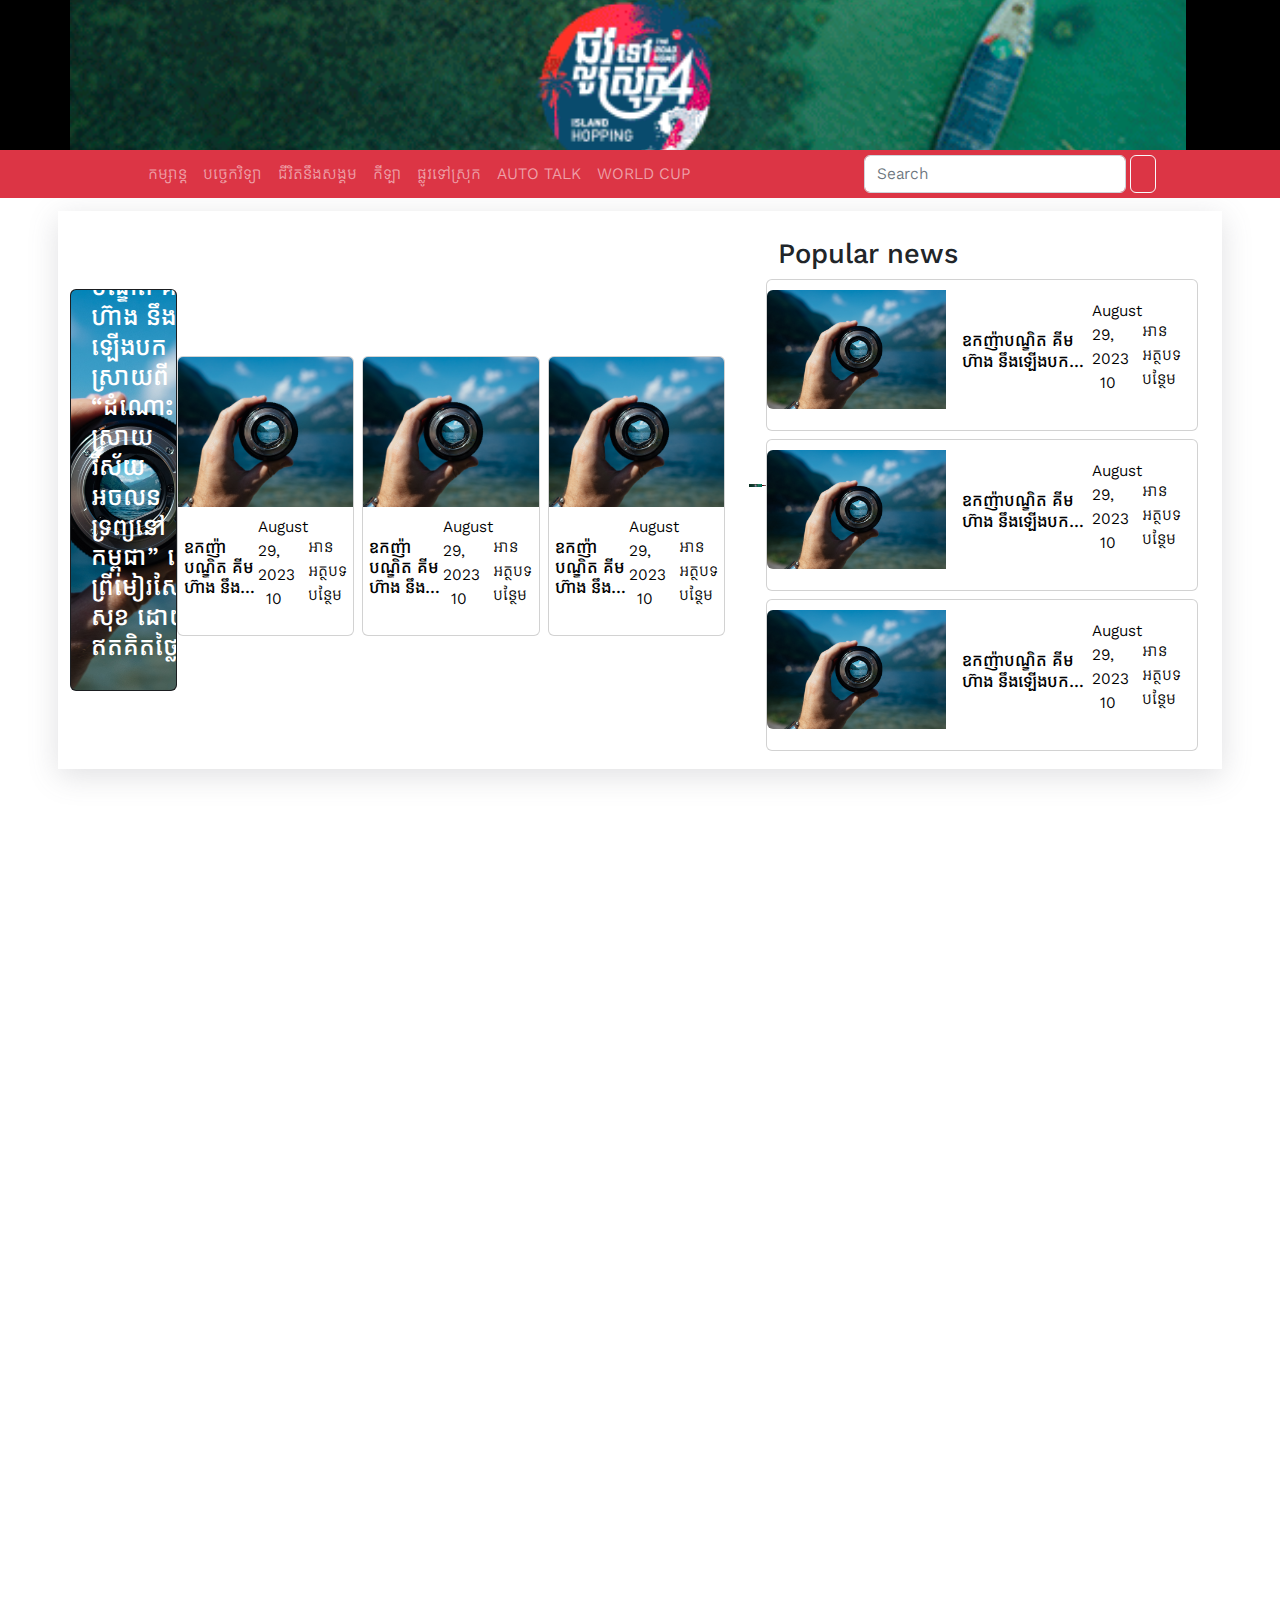
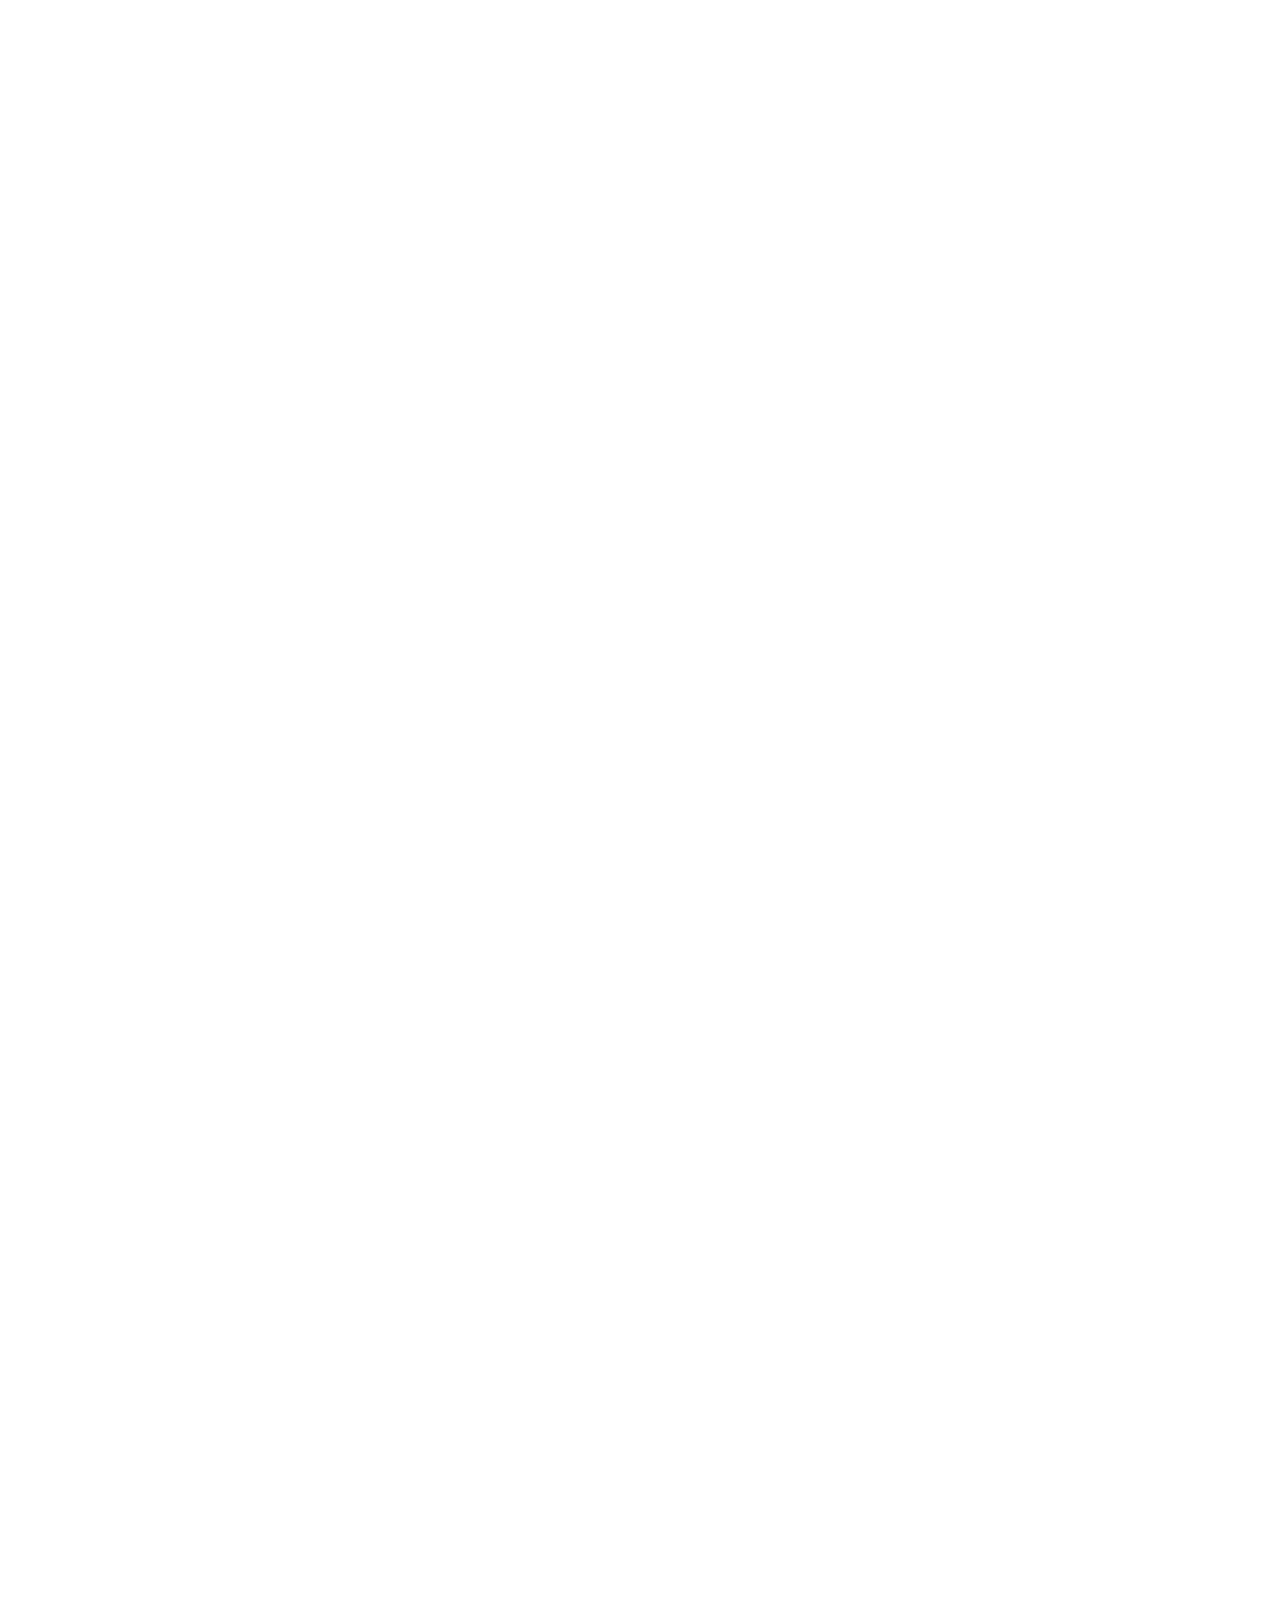
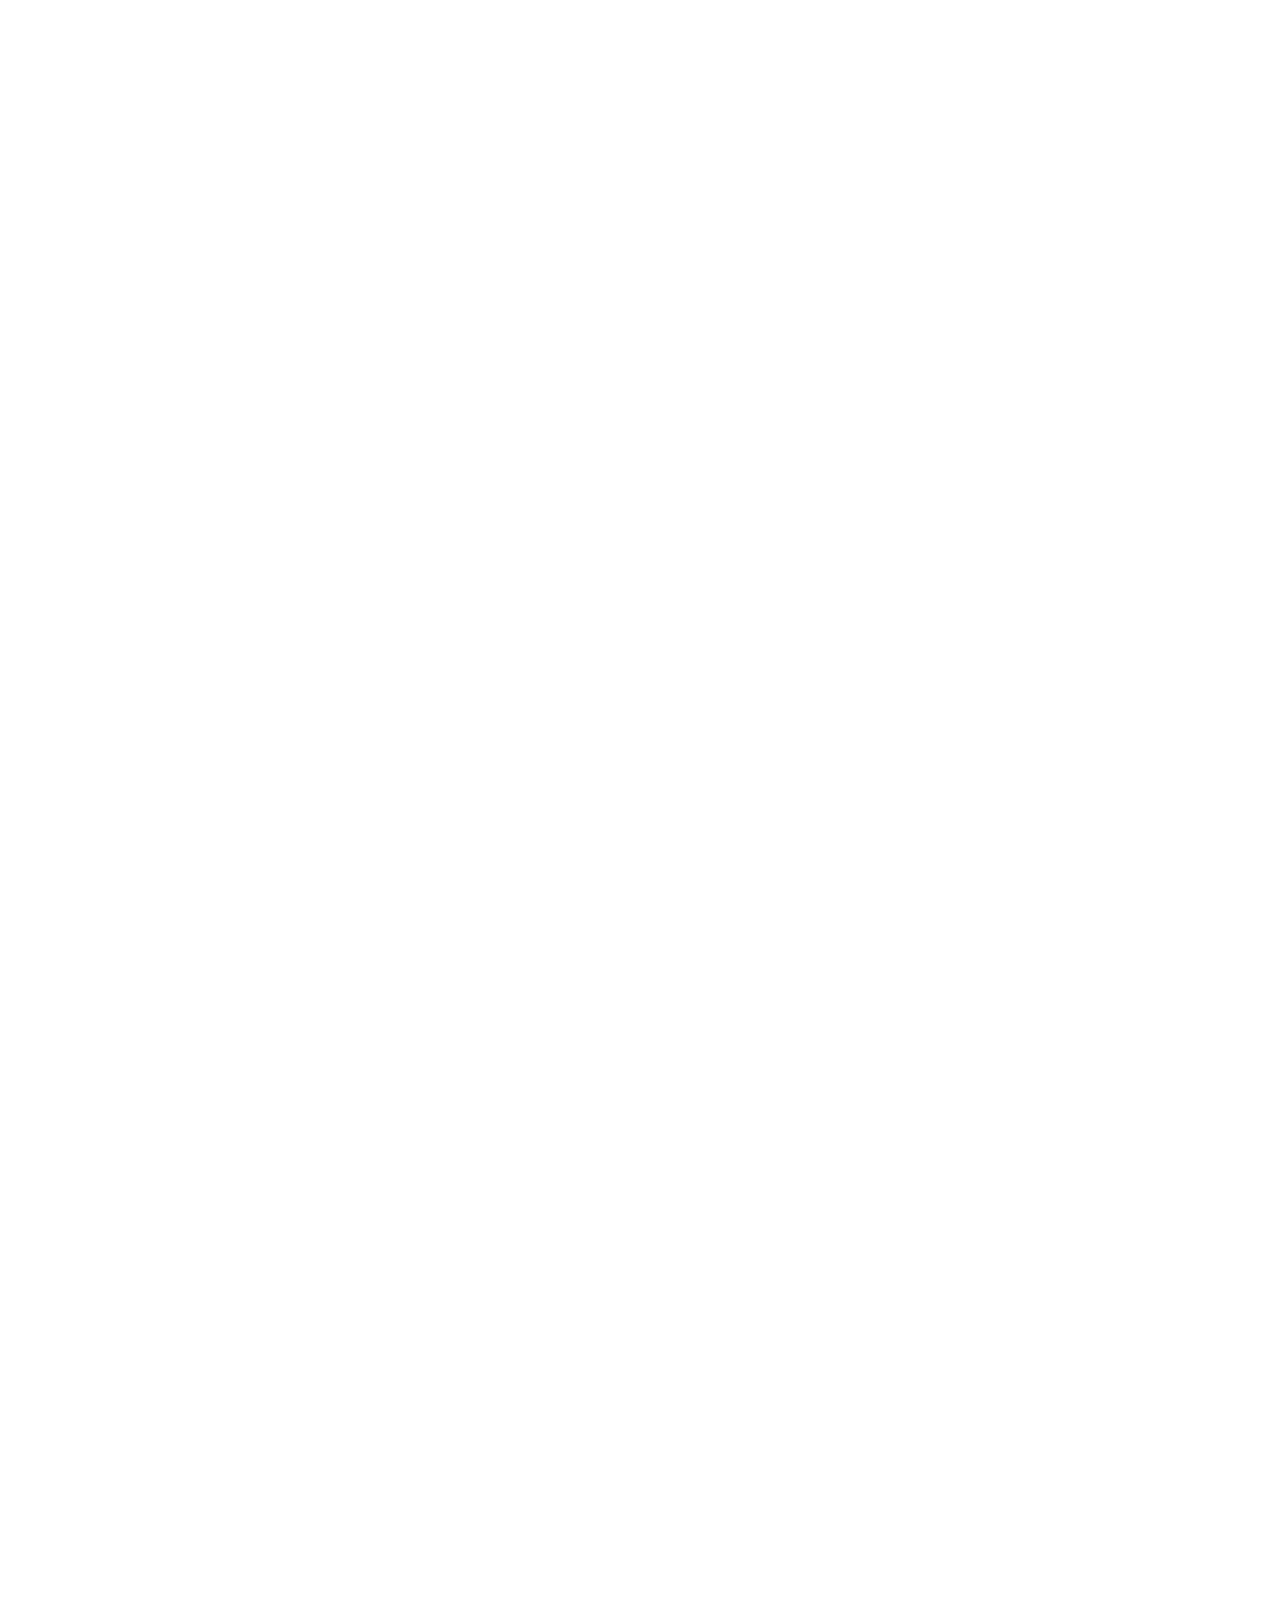
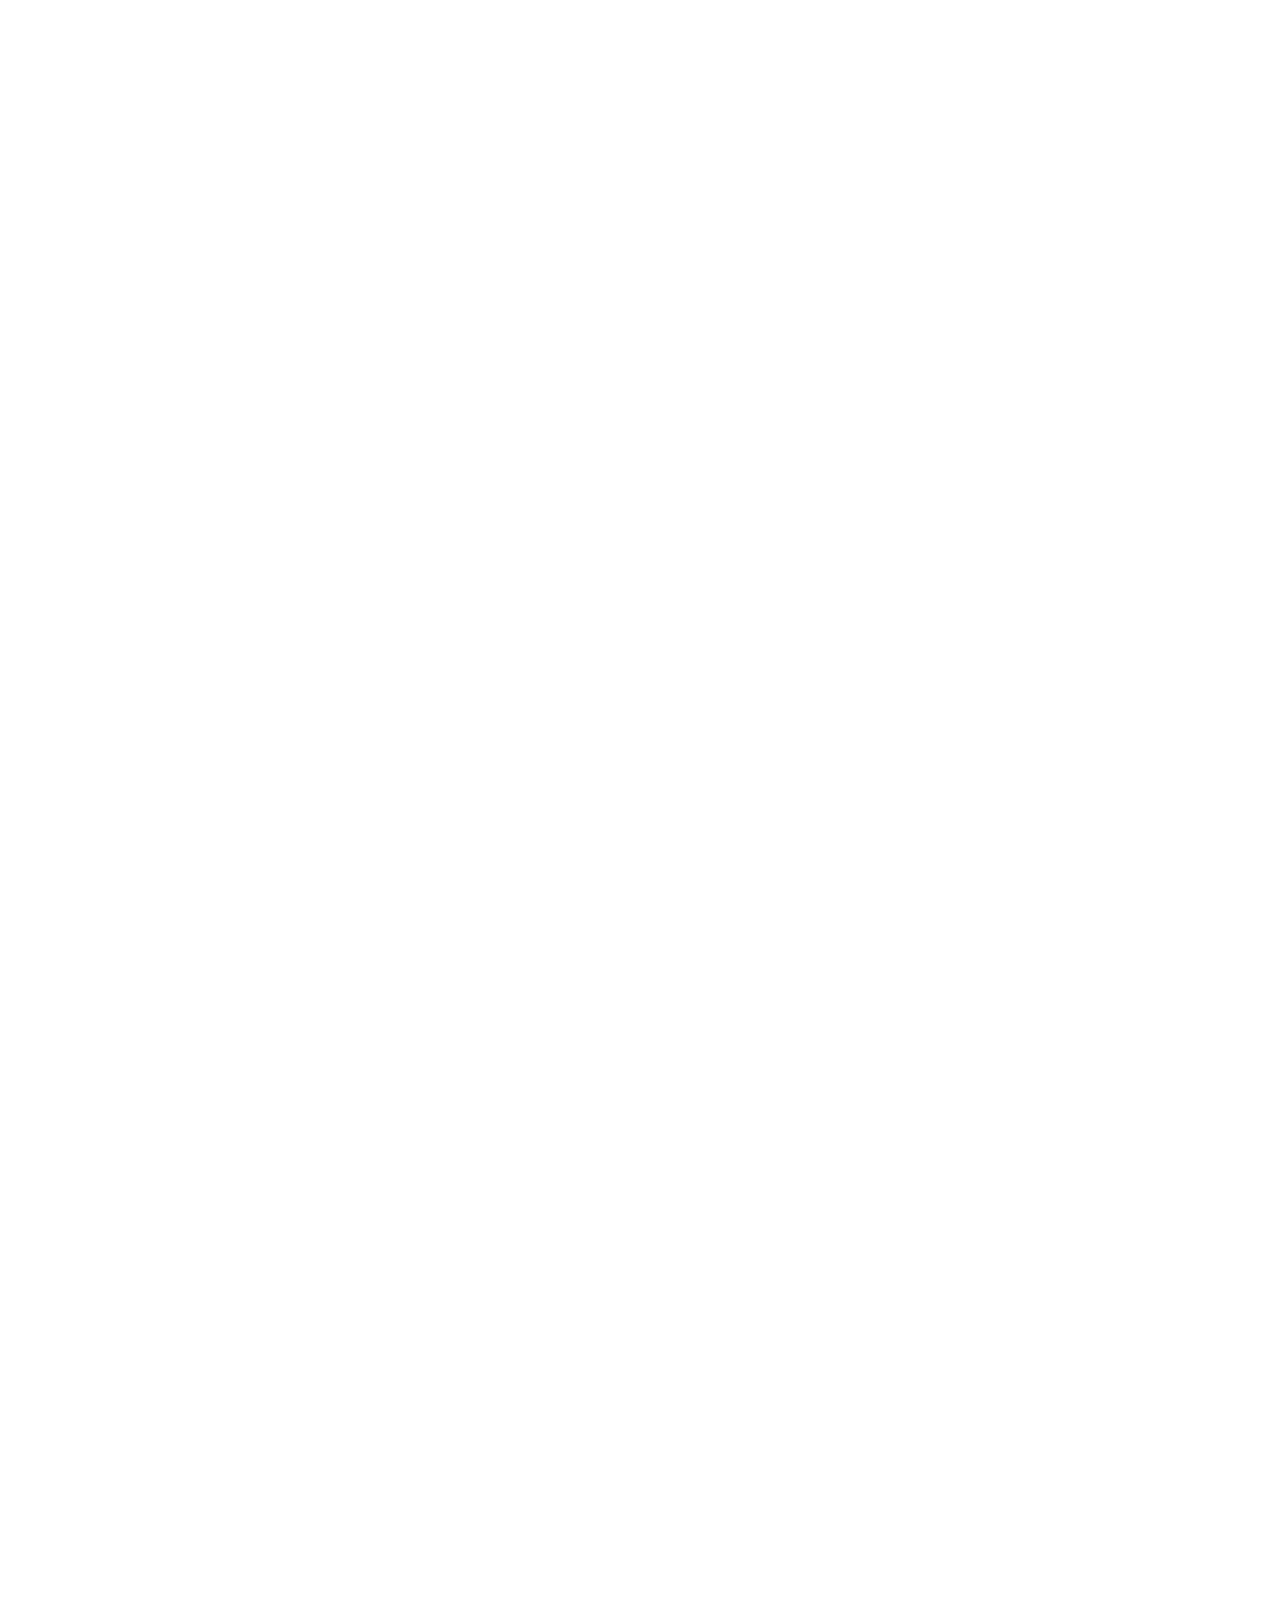
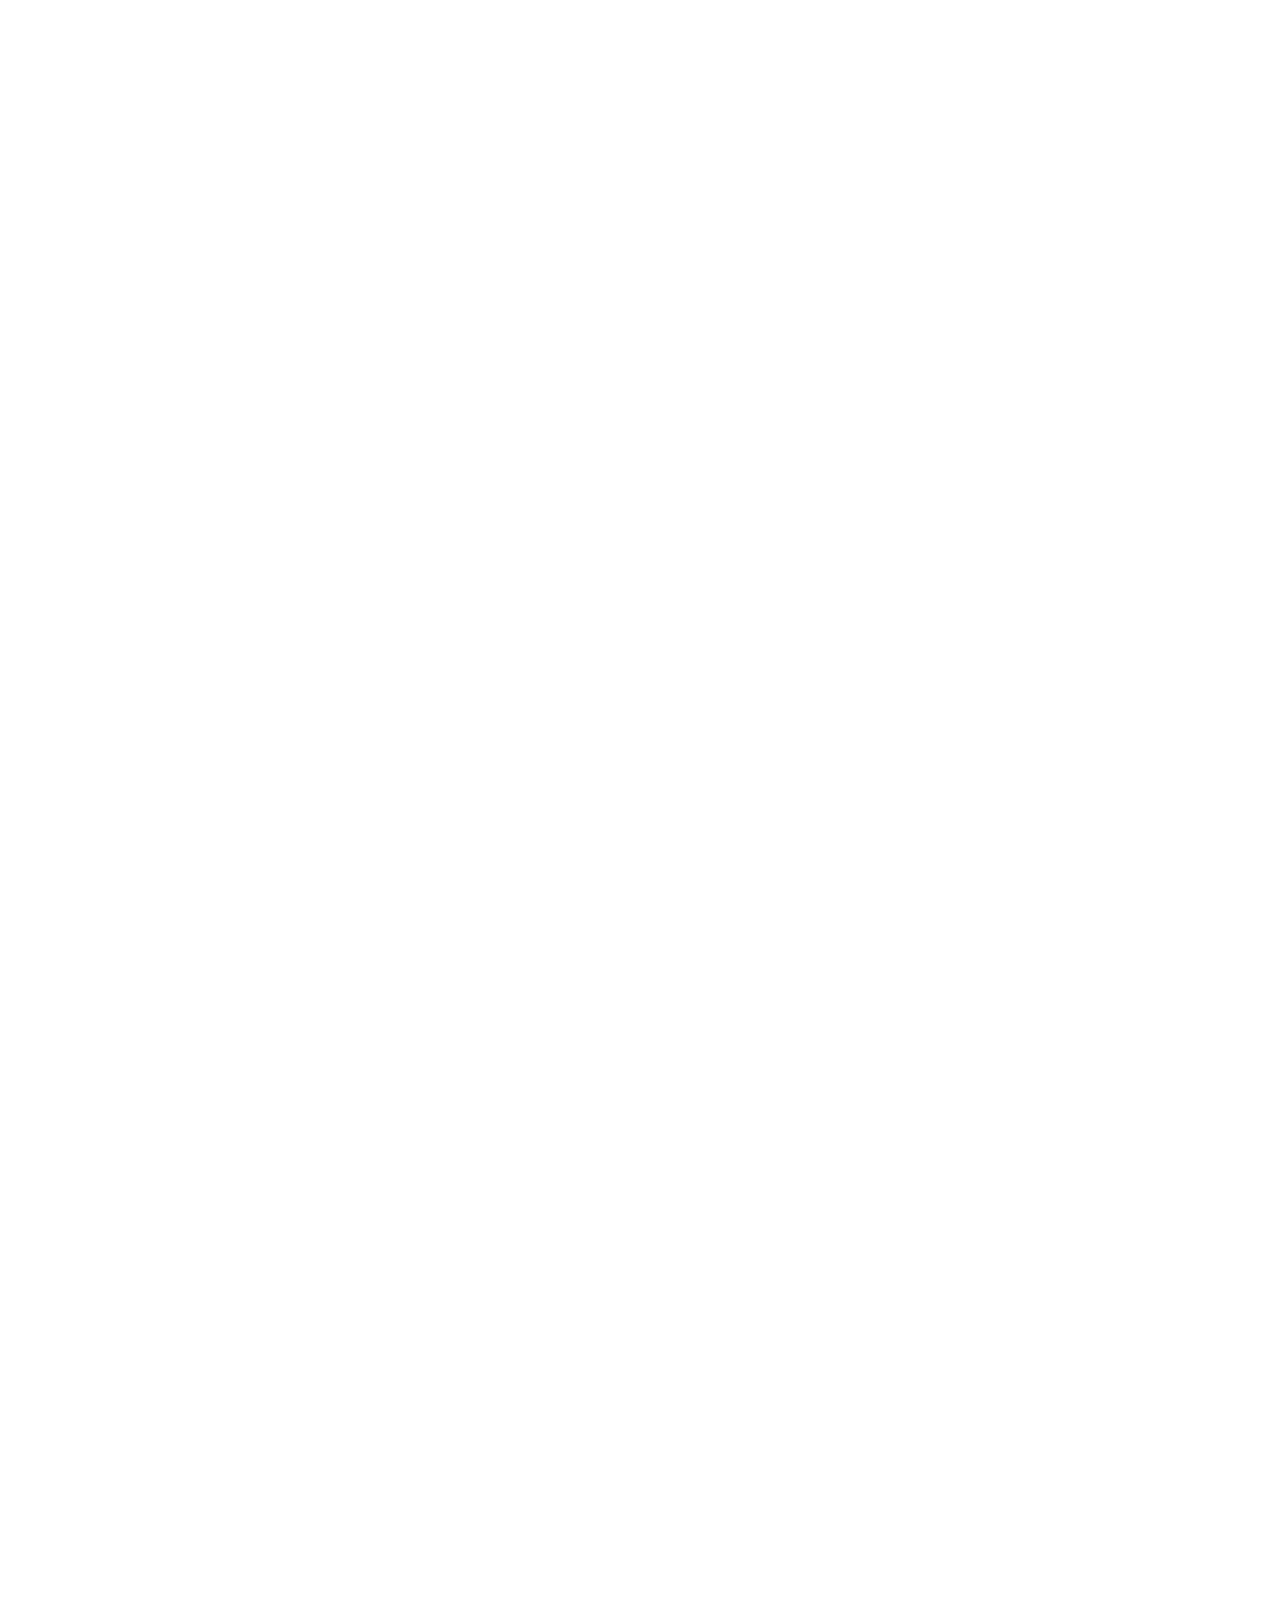
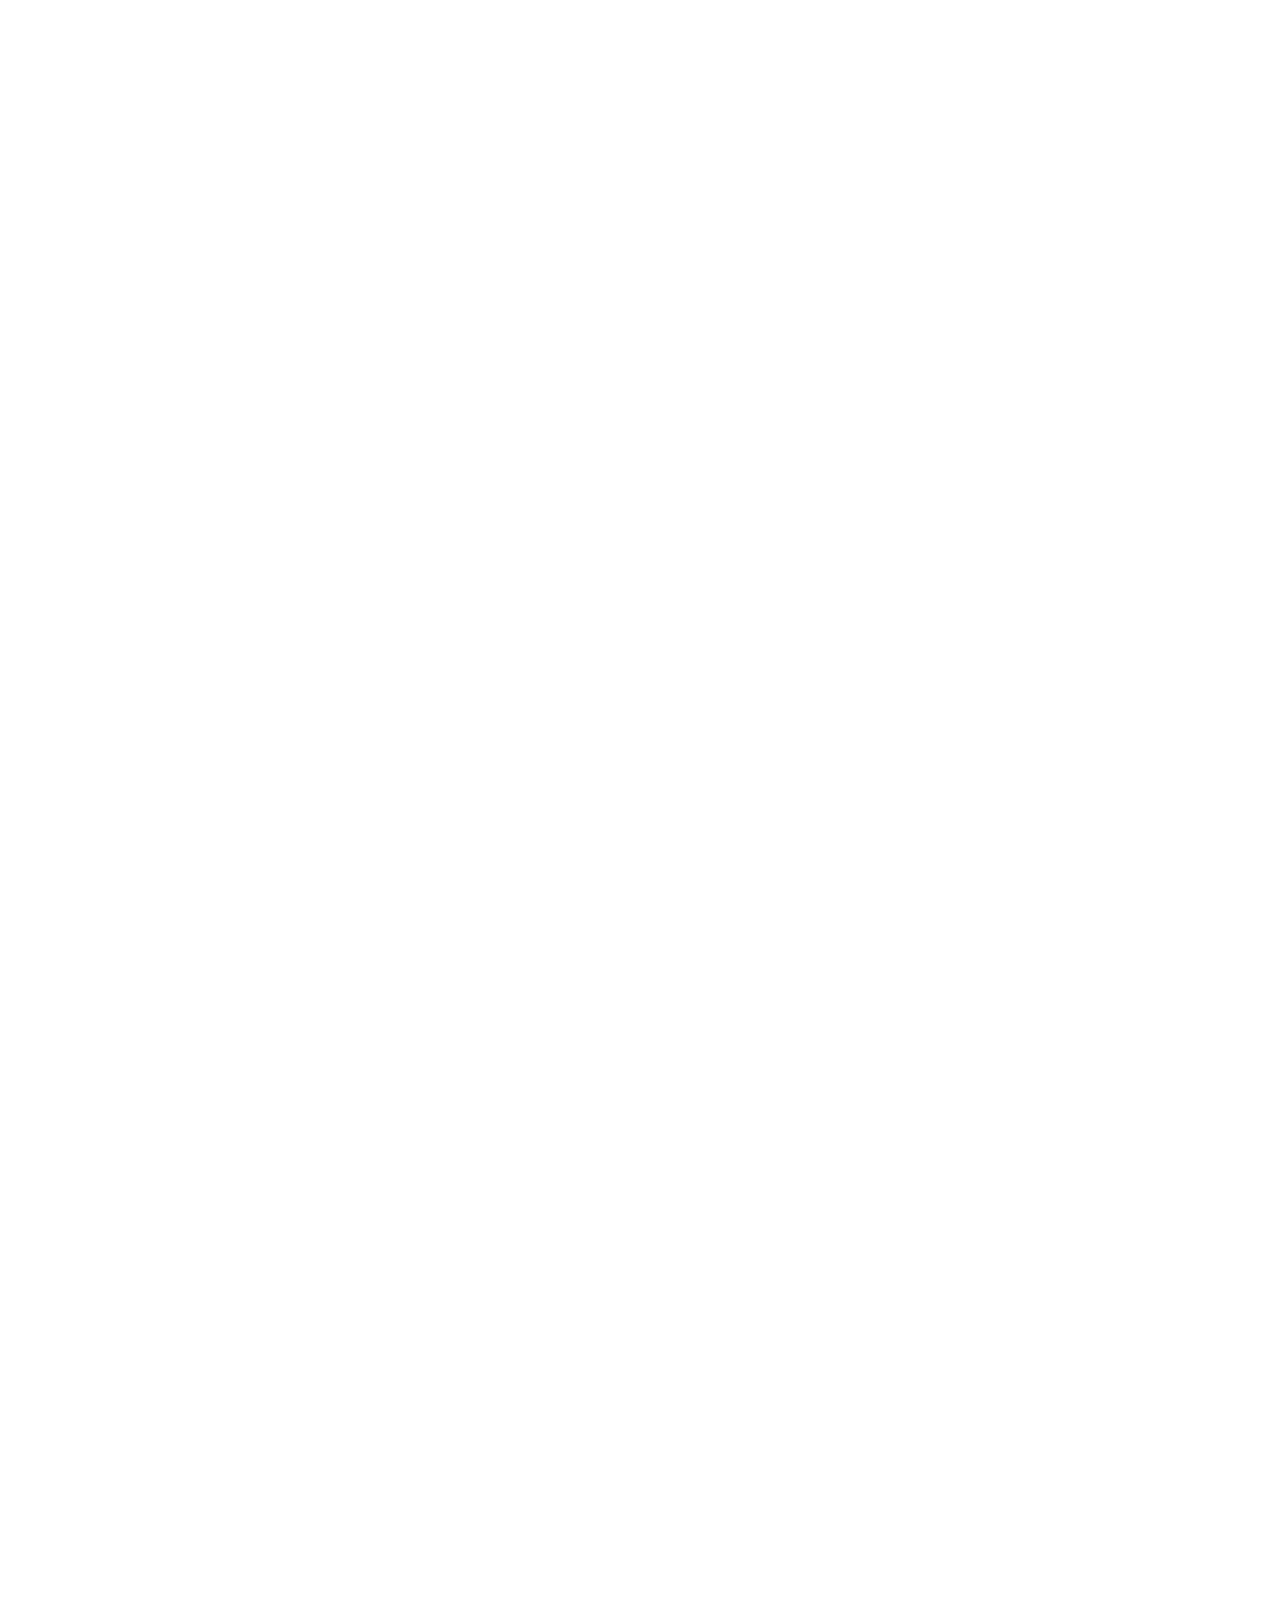
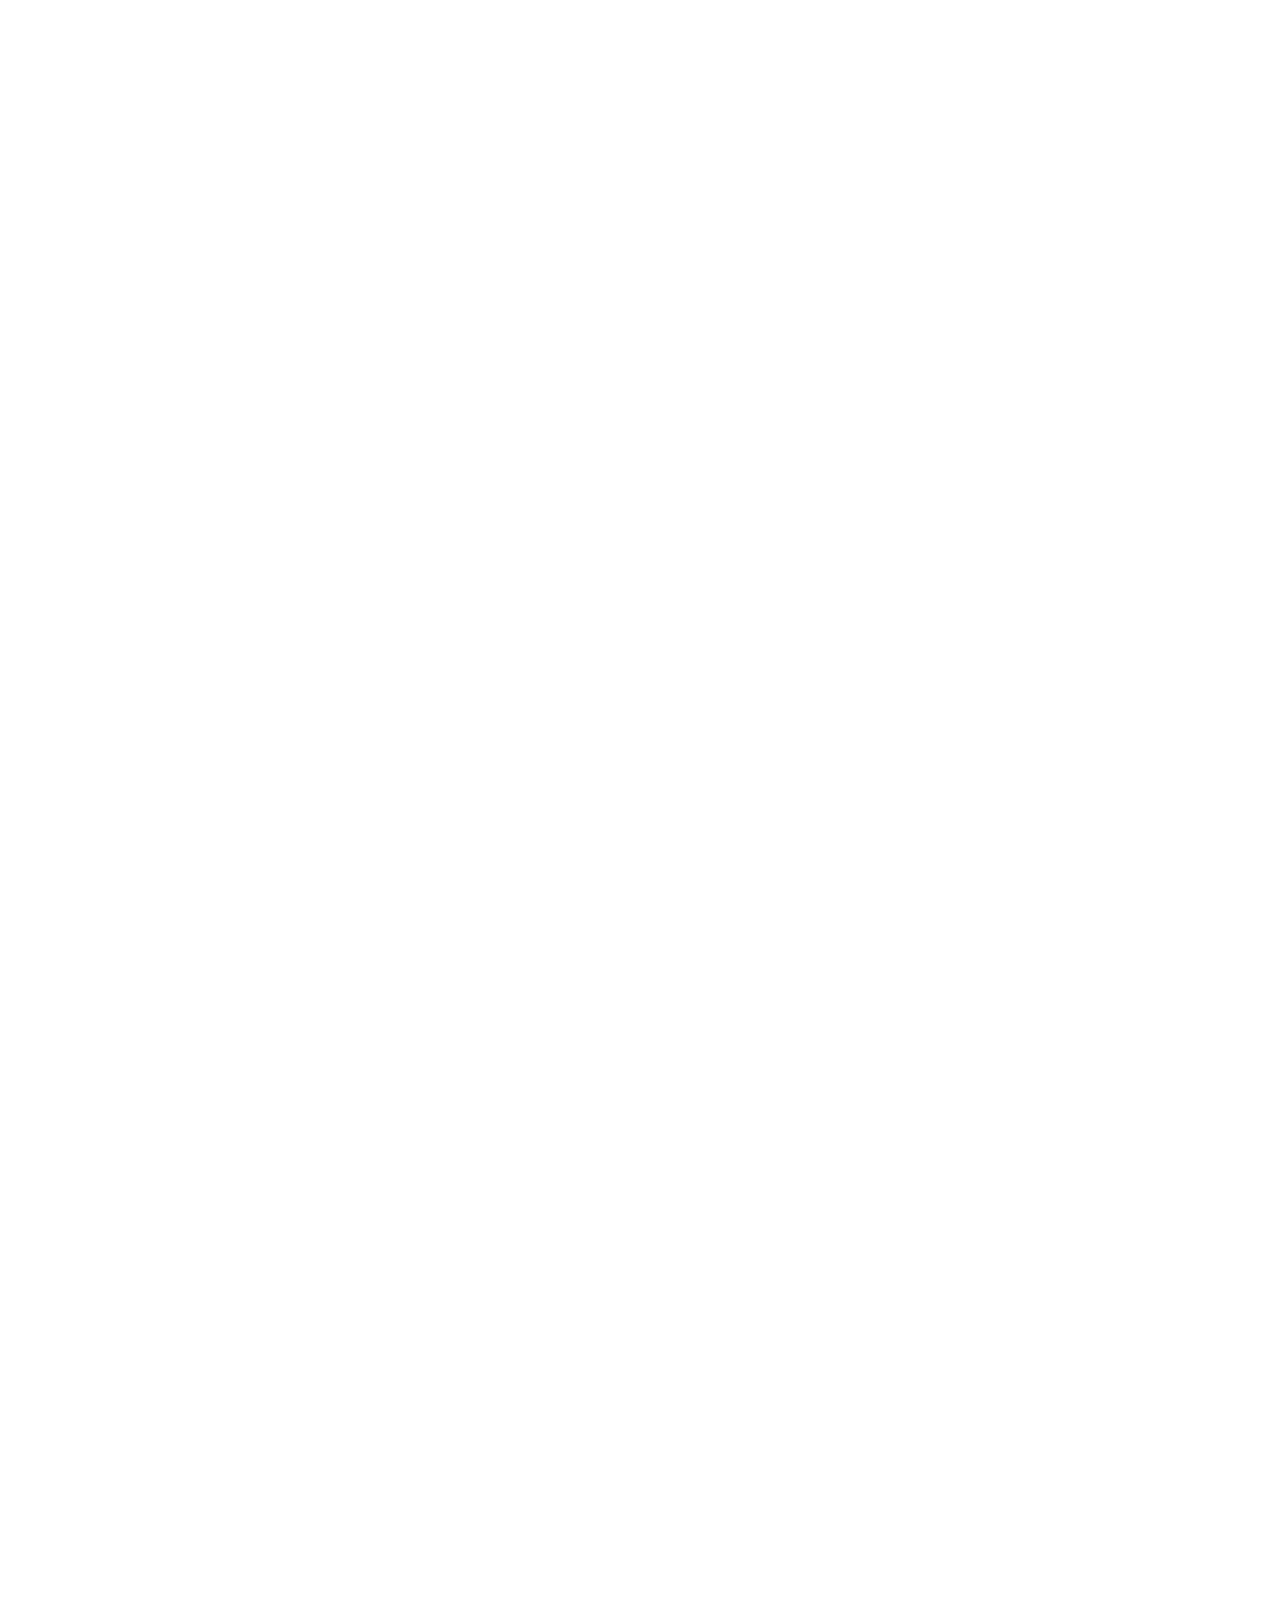
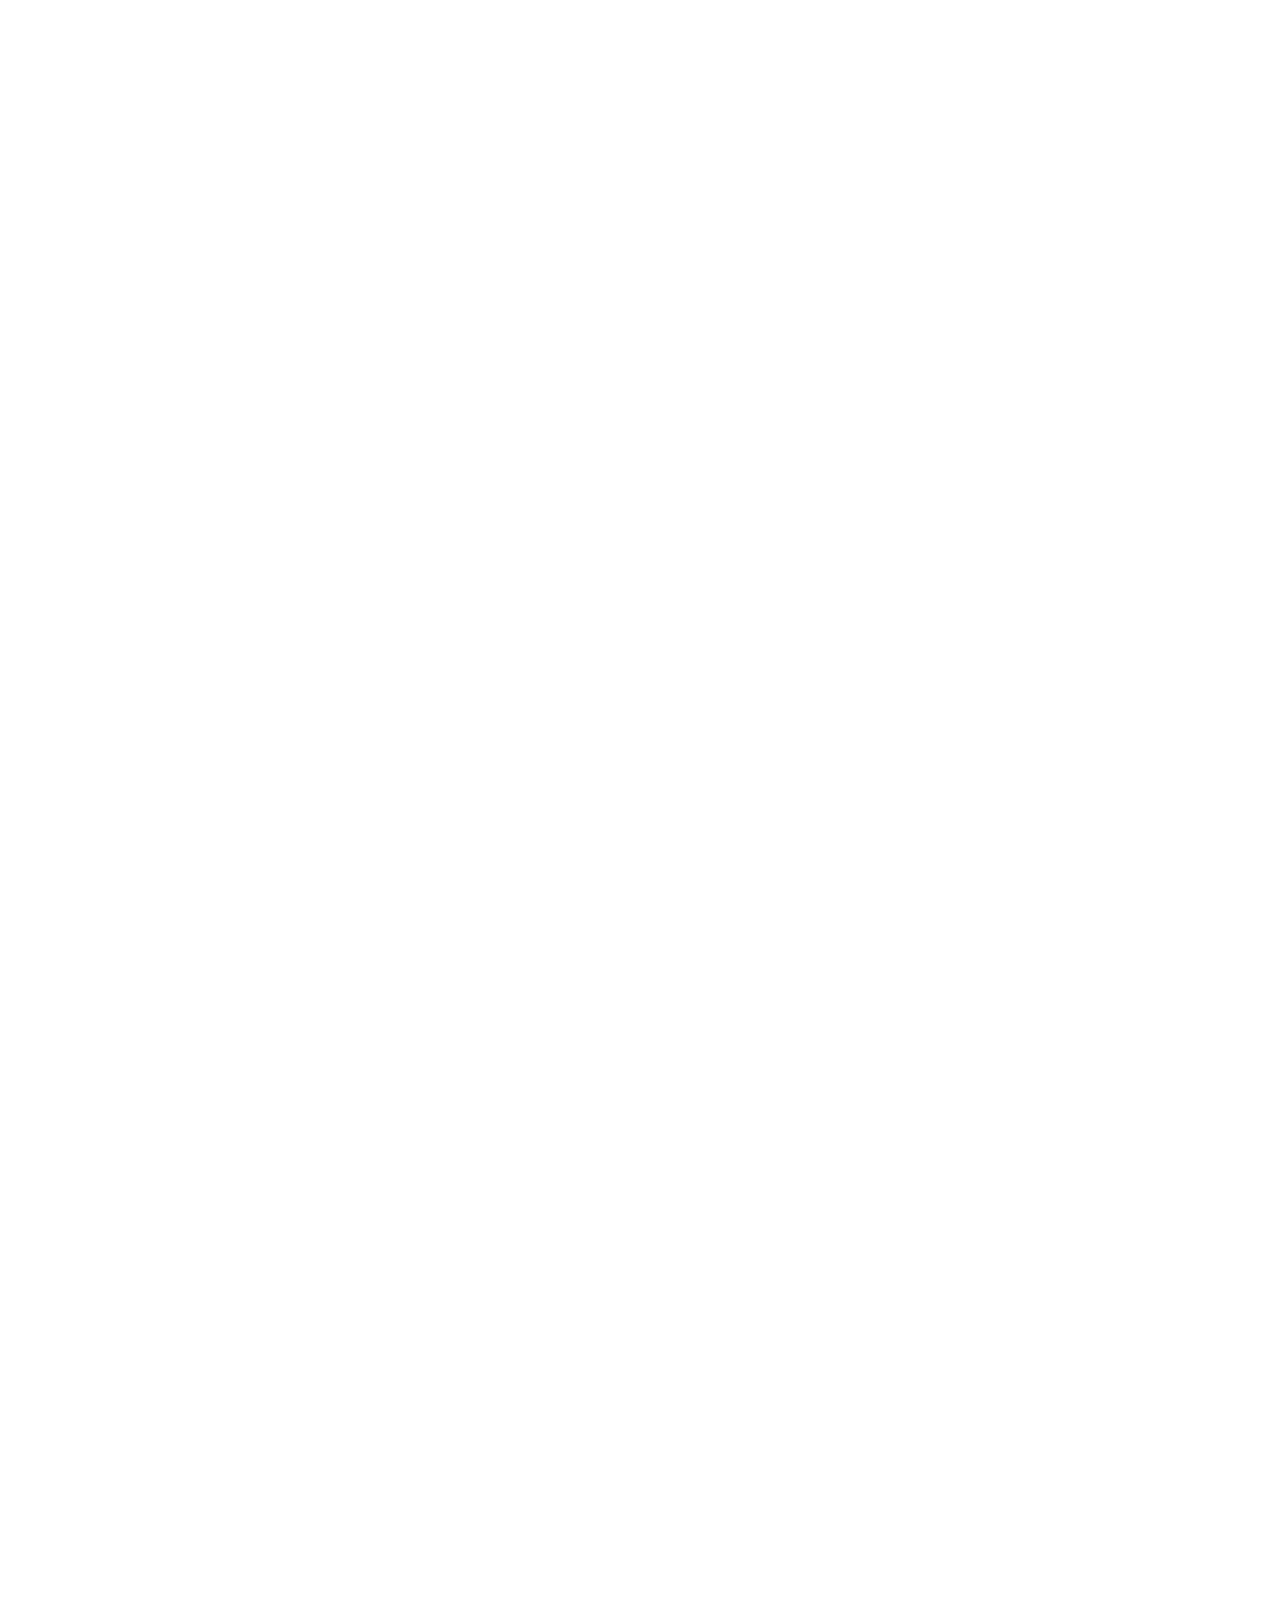
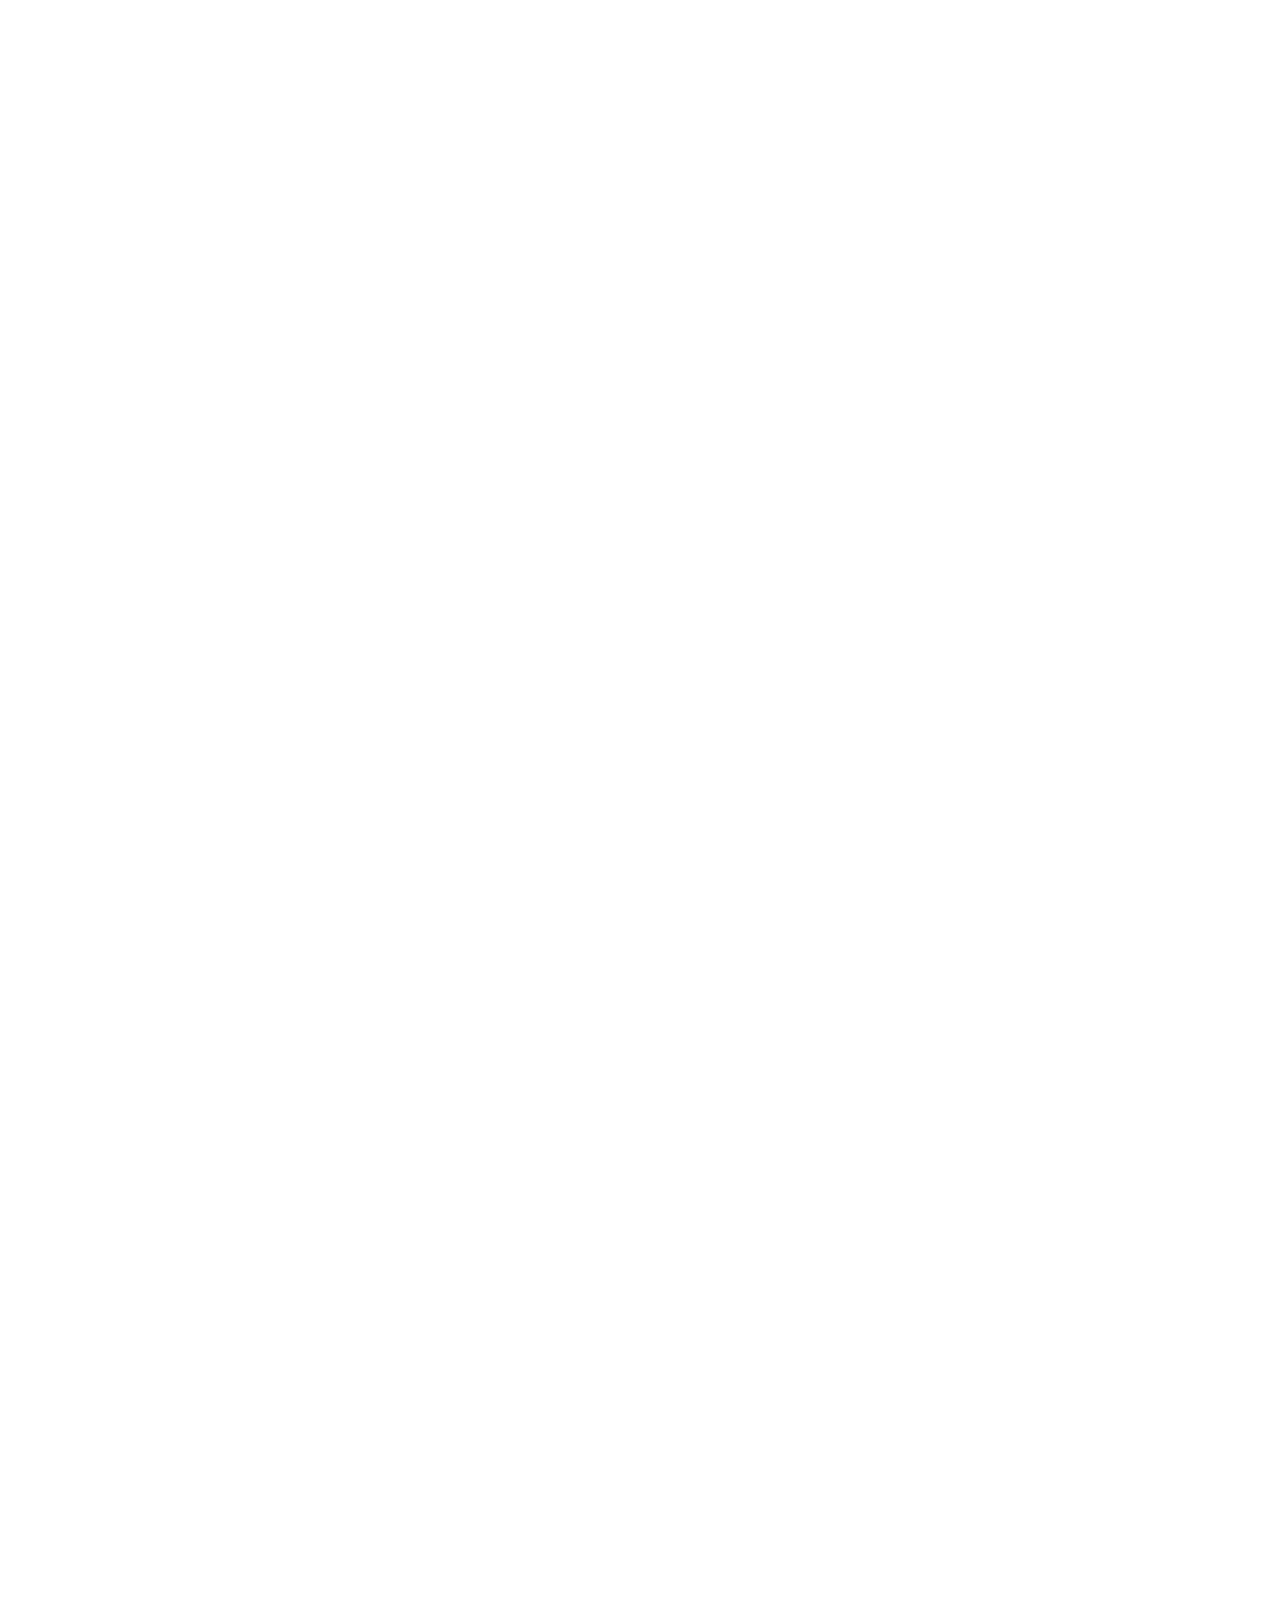
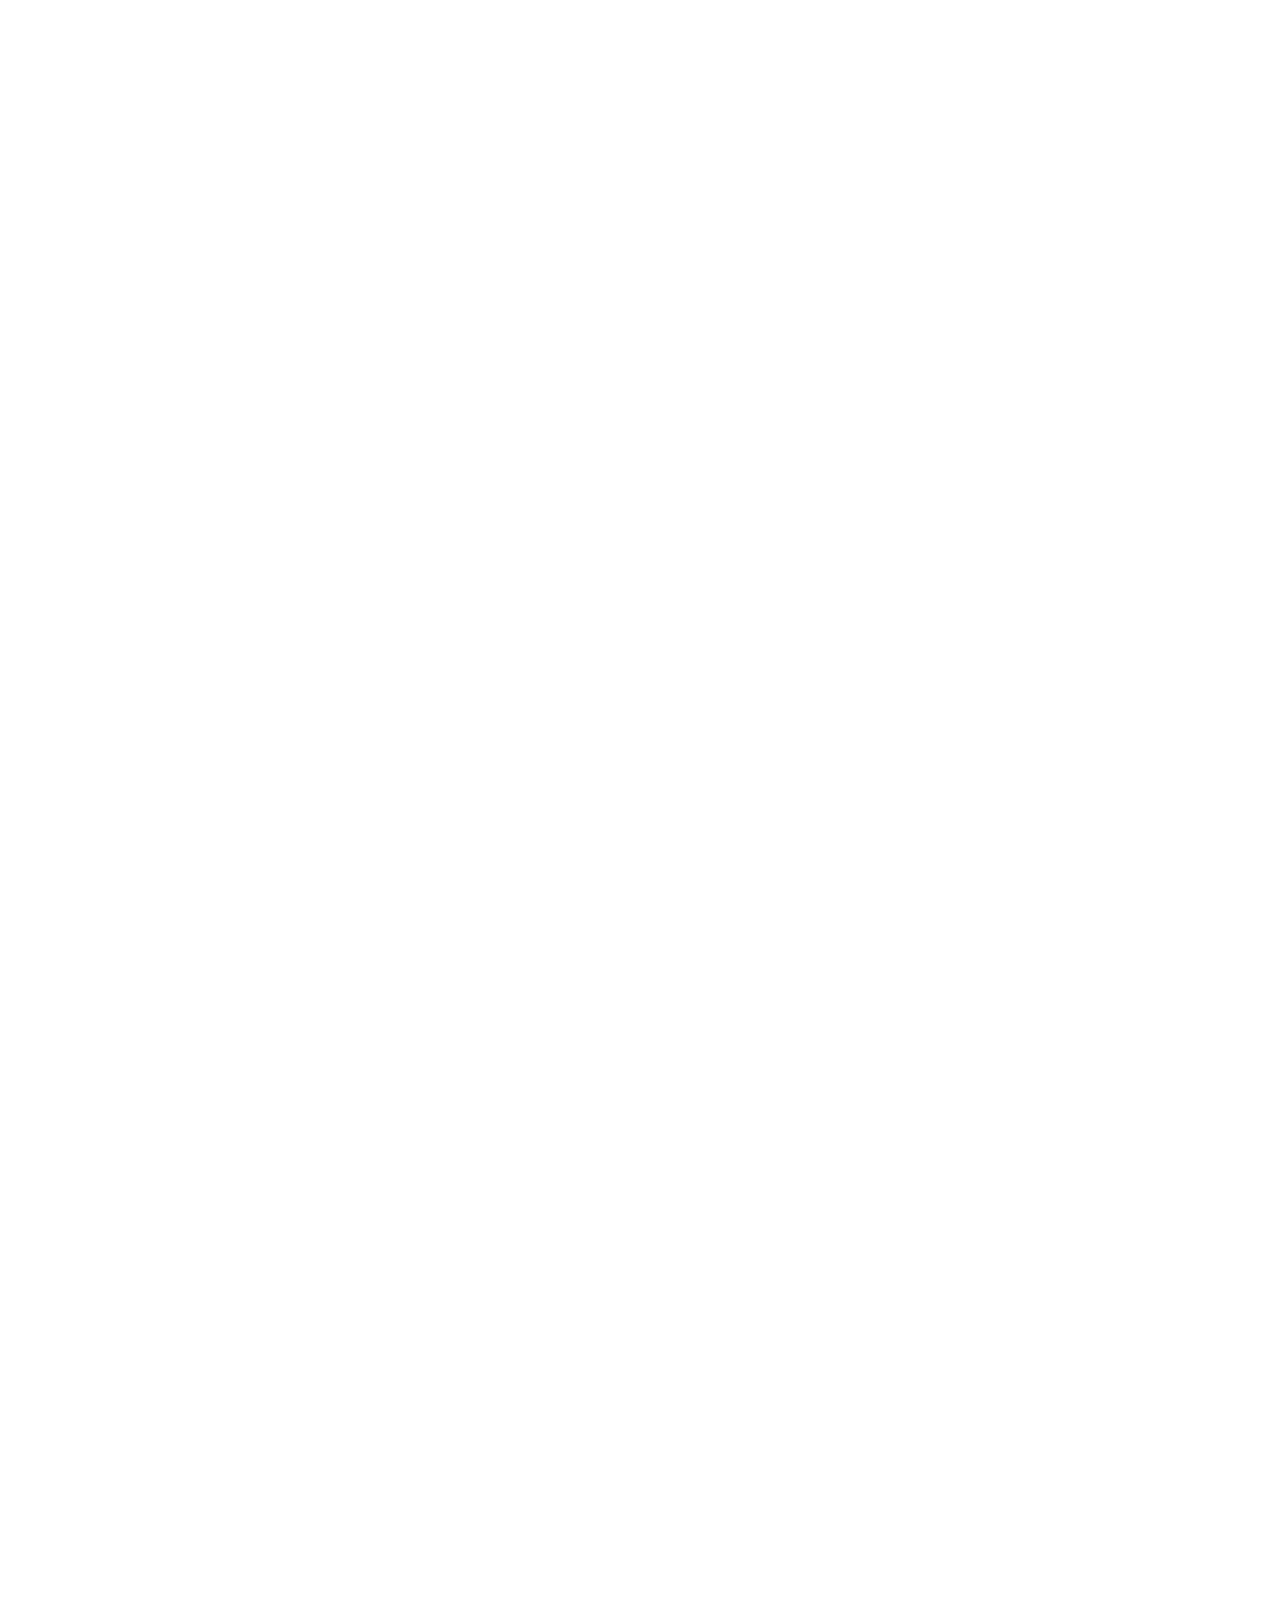
==== commit d40fdae6: "update header" ====
--- a/index.html
+++ b/index.html
@@ -18,13 +18,13 @@
 
 <body>
       <!-- top -->
-      <header class="container-fluid bg-black">
+      <div class="container-fluid bg-black">
             <div class="container p-0">
                   <div class="row header-ads">
                         <img src="assets/image/7e0b1845ef1b068bfecc1b7a32cfa719.gif" alt="ads">
                   </div>
             </div>
-      </header>
+      </div>
 
       <!-- menu -->
       <div class="container-fluid bg-danger sticky-top p-0">
--- a/assets/css/style.css
+++ b/assets/css/style.css
@@ -6,12 +6,12 @@
 
 
 /* header style  */
-header .container .row{
+div .container .row{
       display: flex;
       justify-content: space-between;
       align-items: center;
 }
-header .header-ads{
+div .header-ads{
       object-fit: cover;
       width: 100%;
 }
--- a/assets/css/desktop.css
+++ b/assets/css/desktop.css
@@ -1,11 +1,11 @@
 @media screen and (min-width: 1025px){
       /* header style  */
-      header{
+      div{
             display: flex;
             justify-content: space-between;
             align-items: center;
       }
-      header .header-ads img{
+      div .header-ads img{
             height: 150px;
             object-fit: cover;
       }
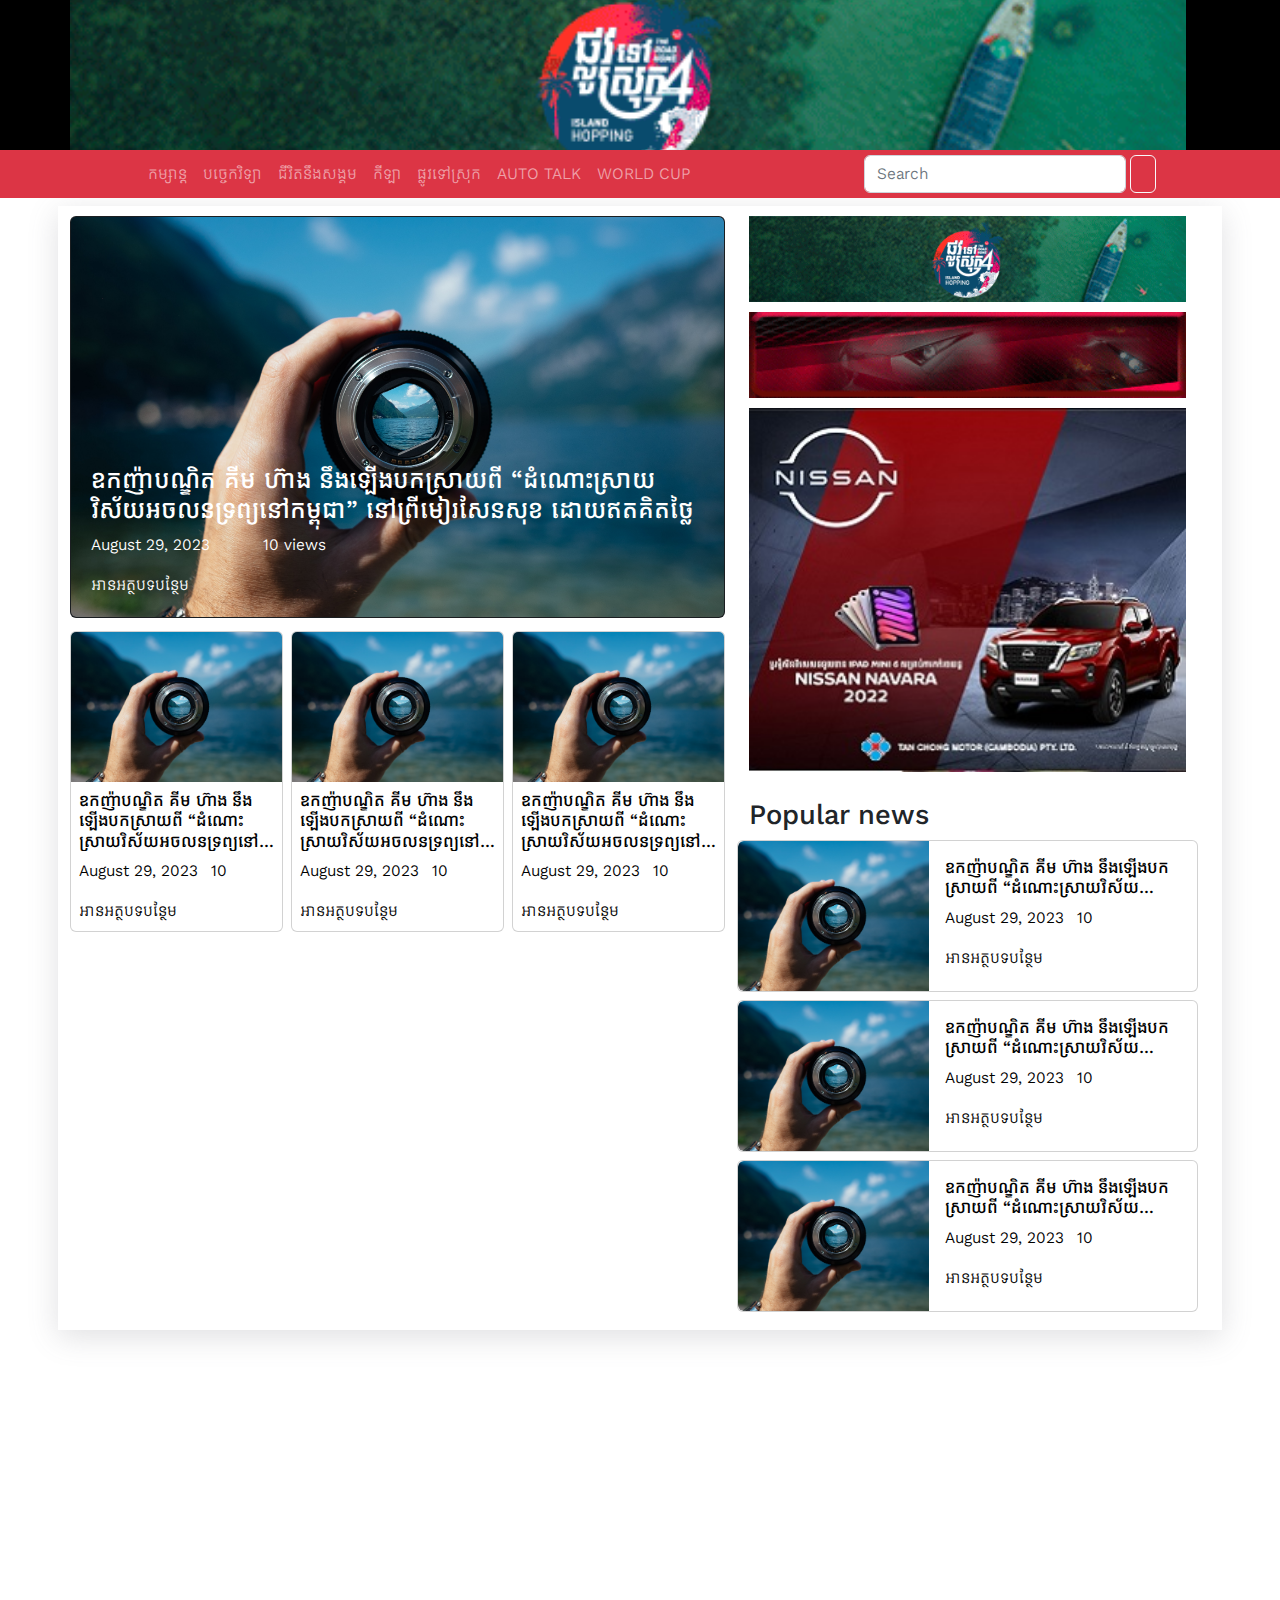
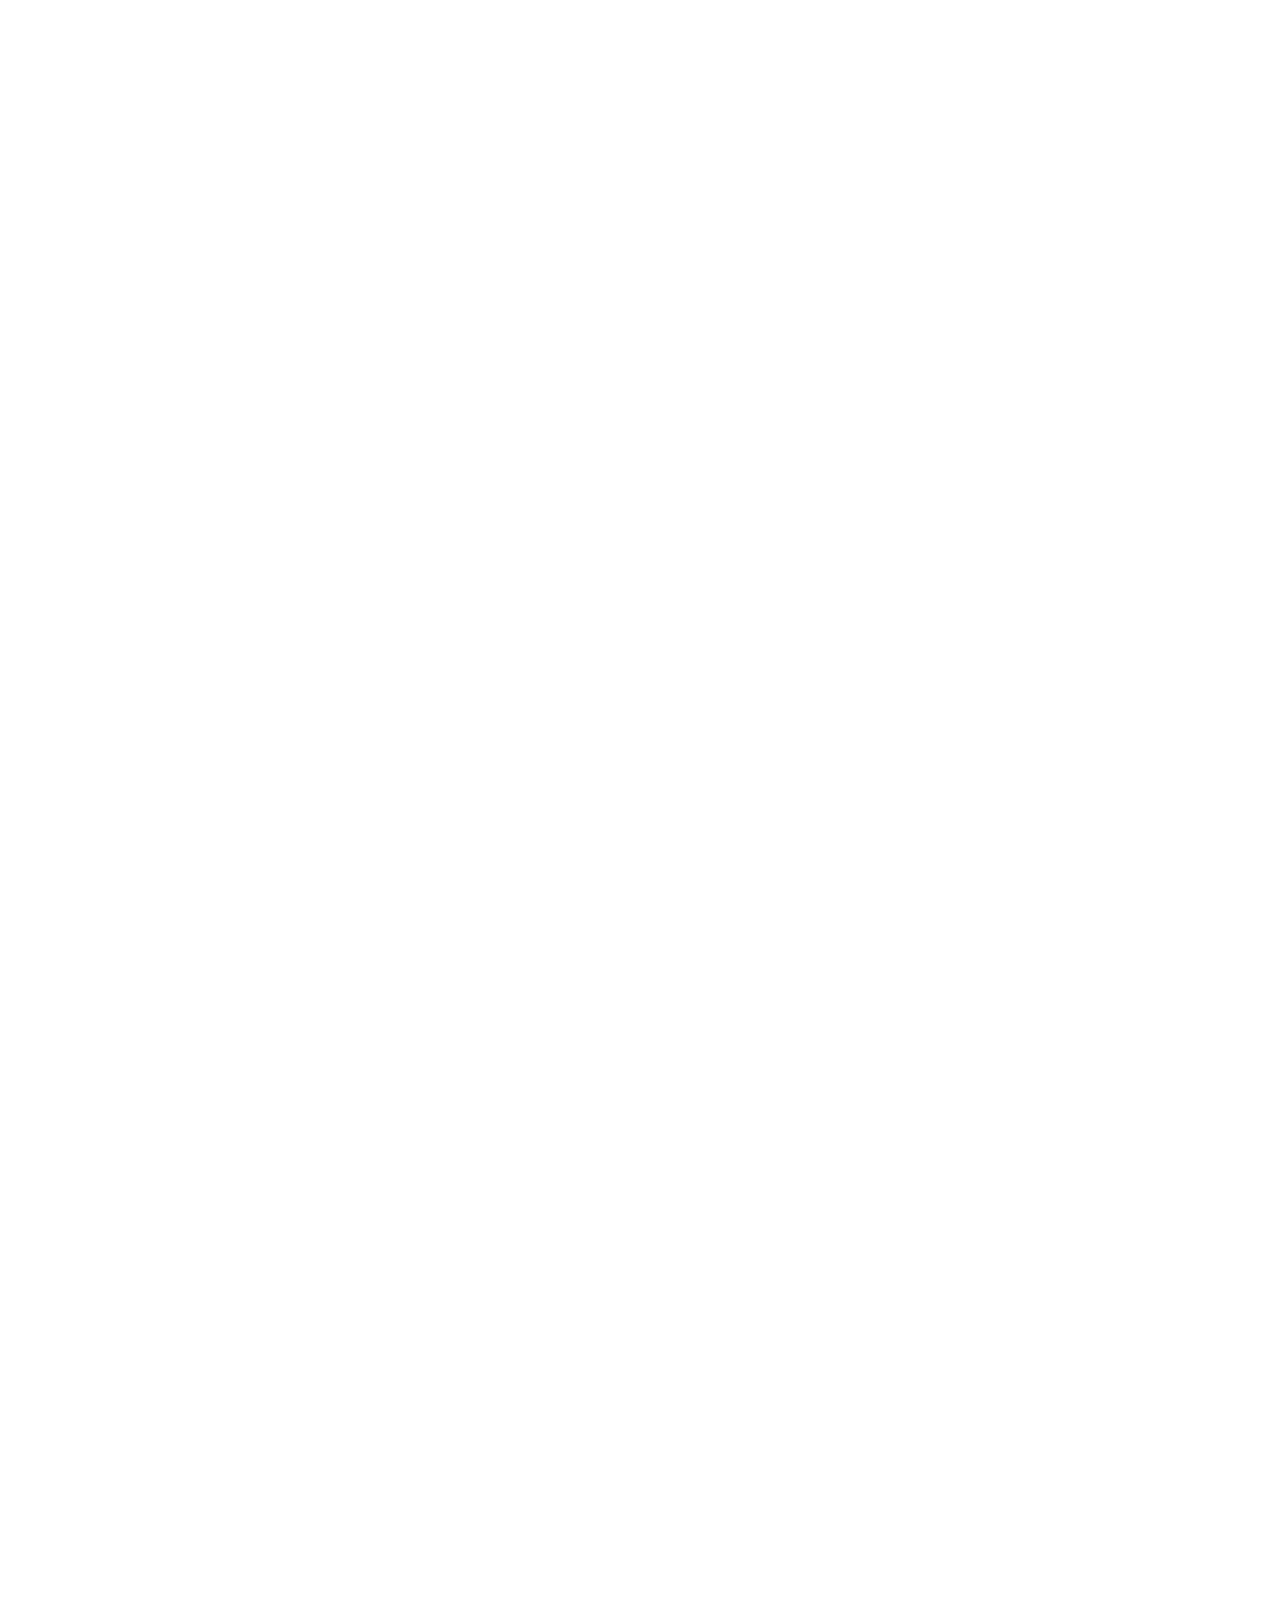
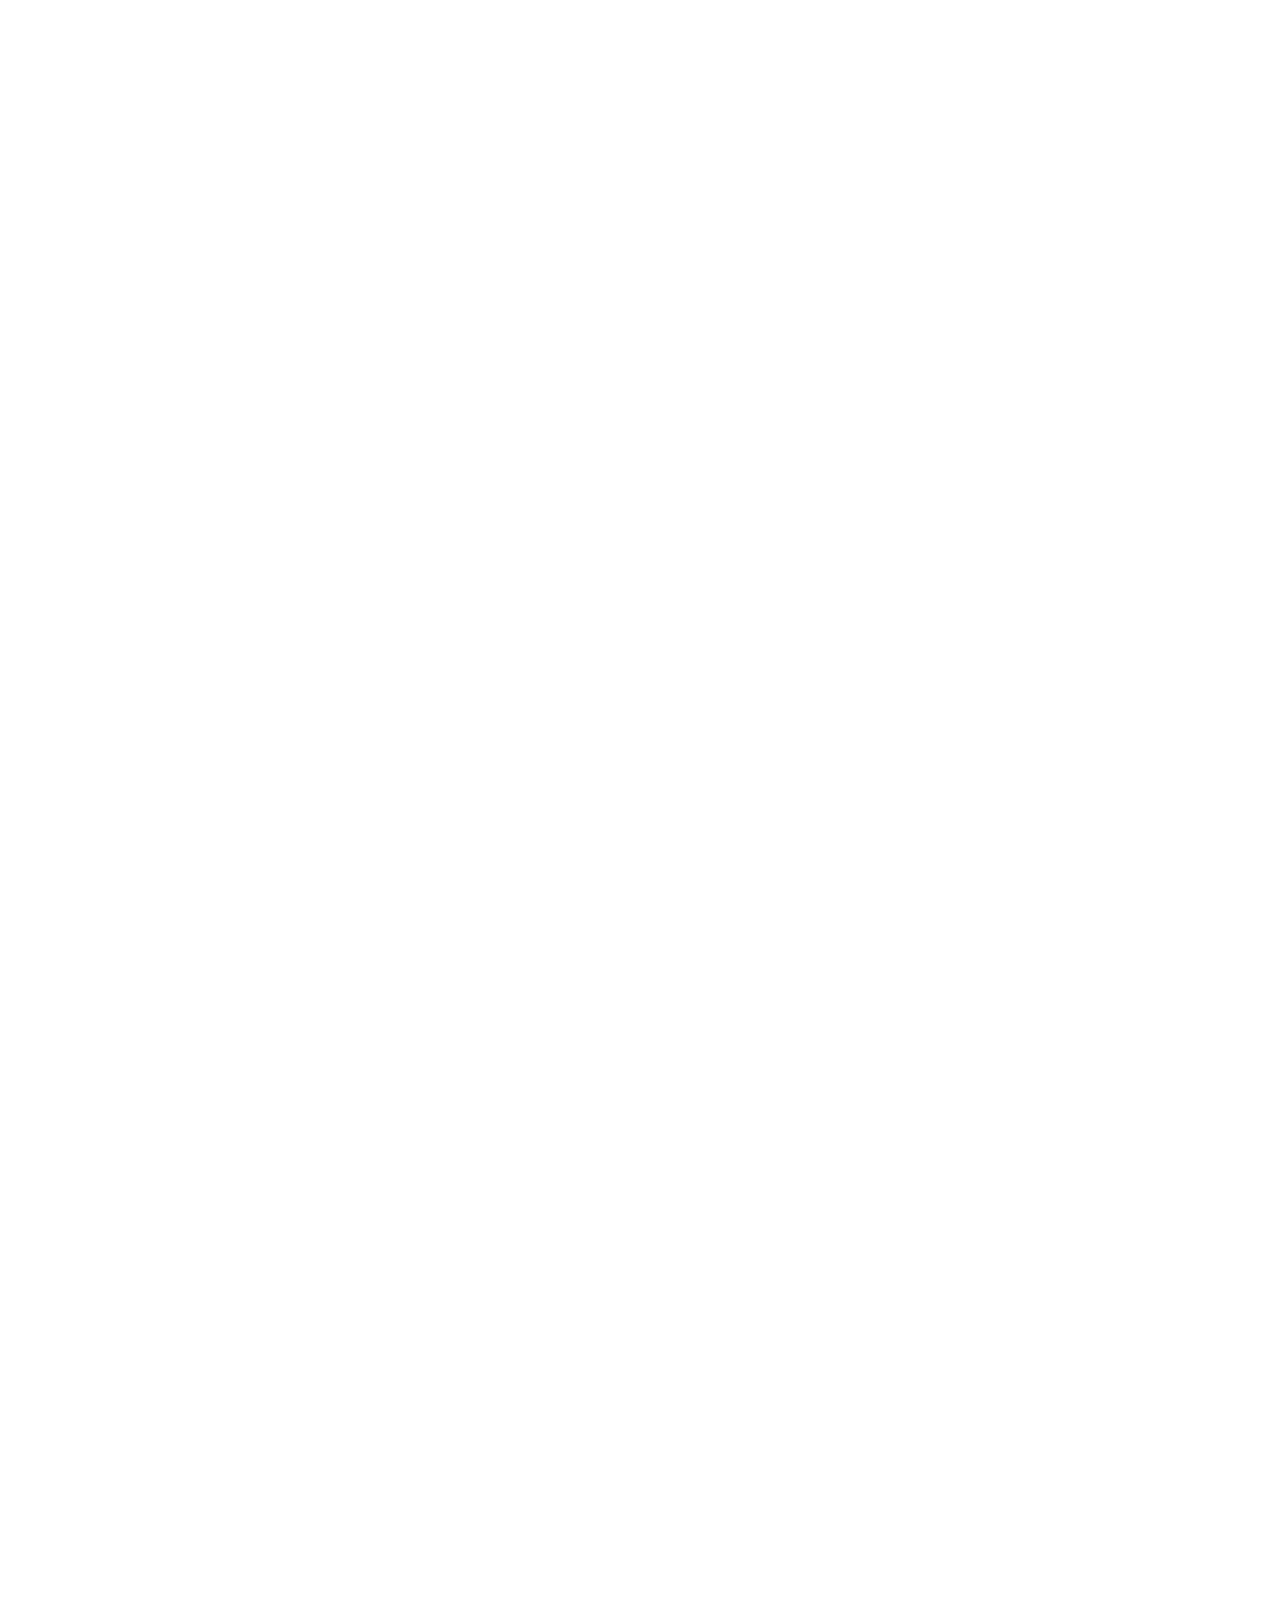
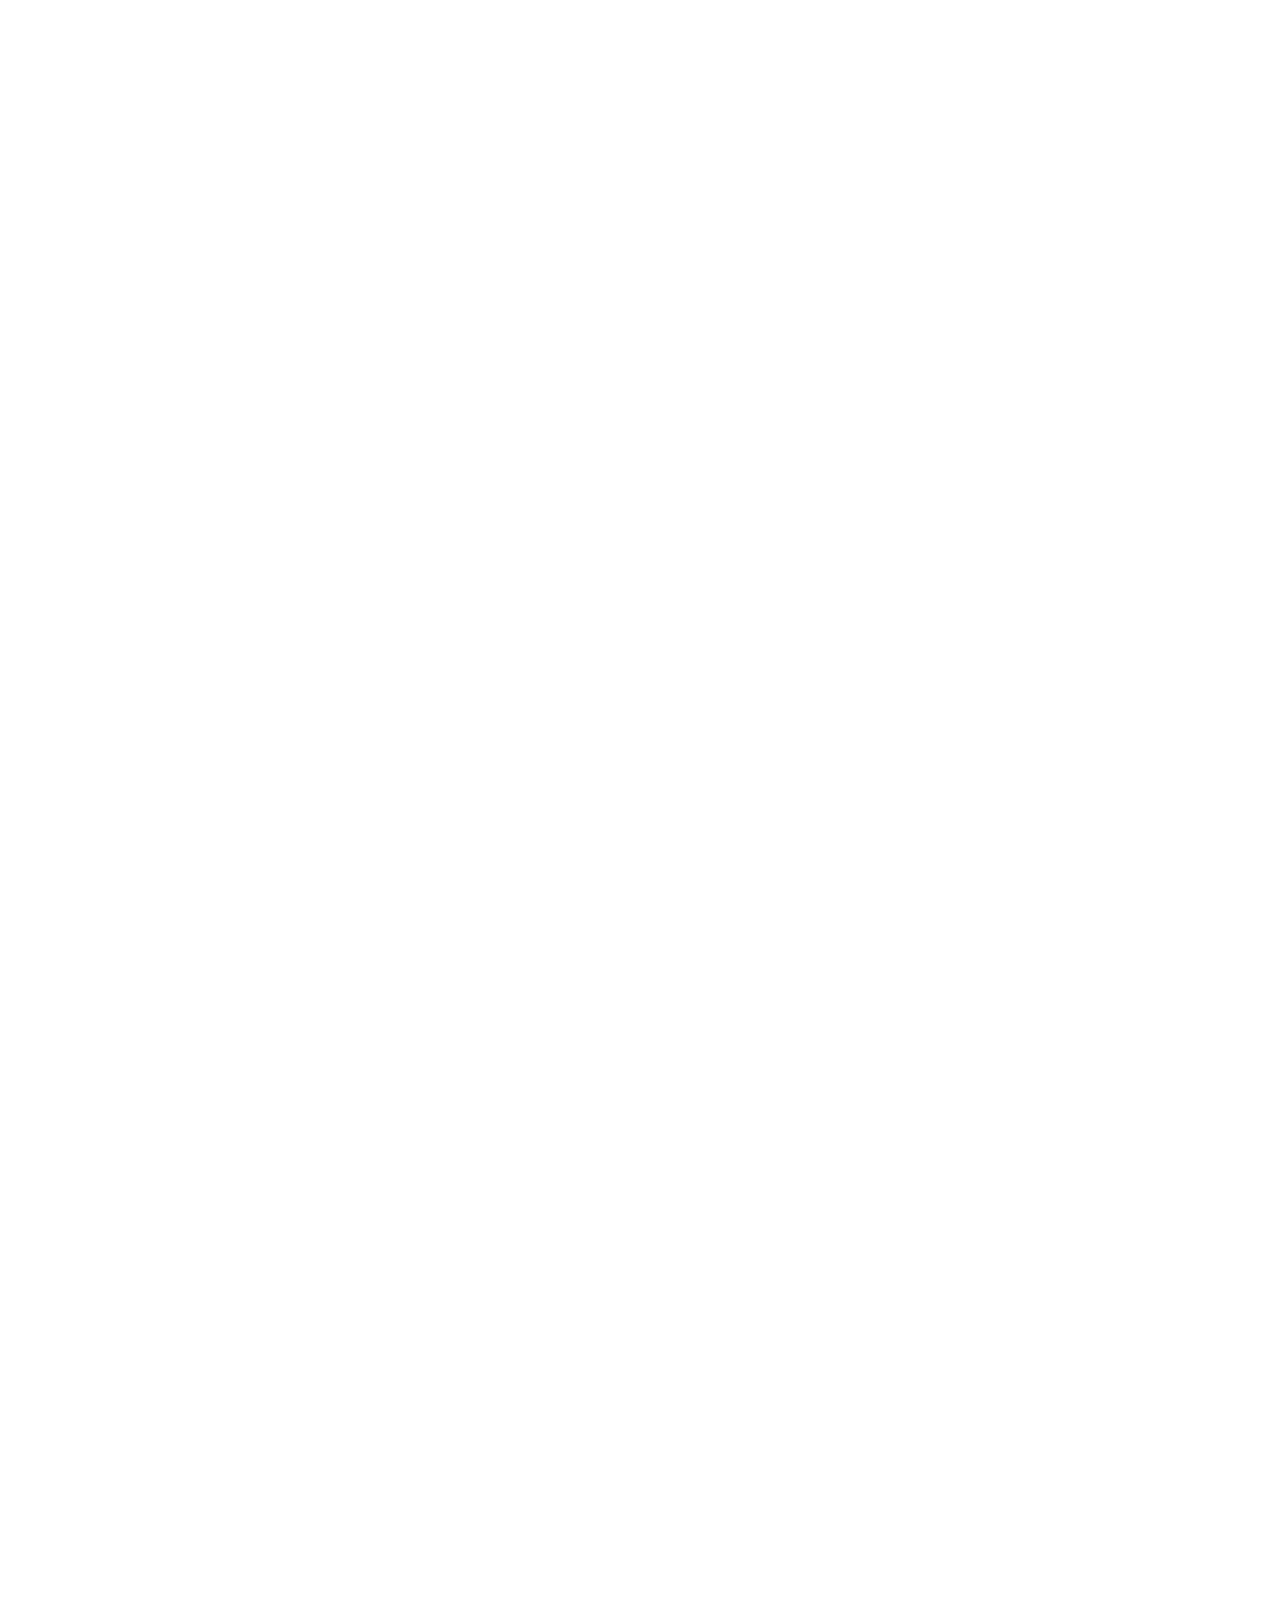
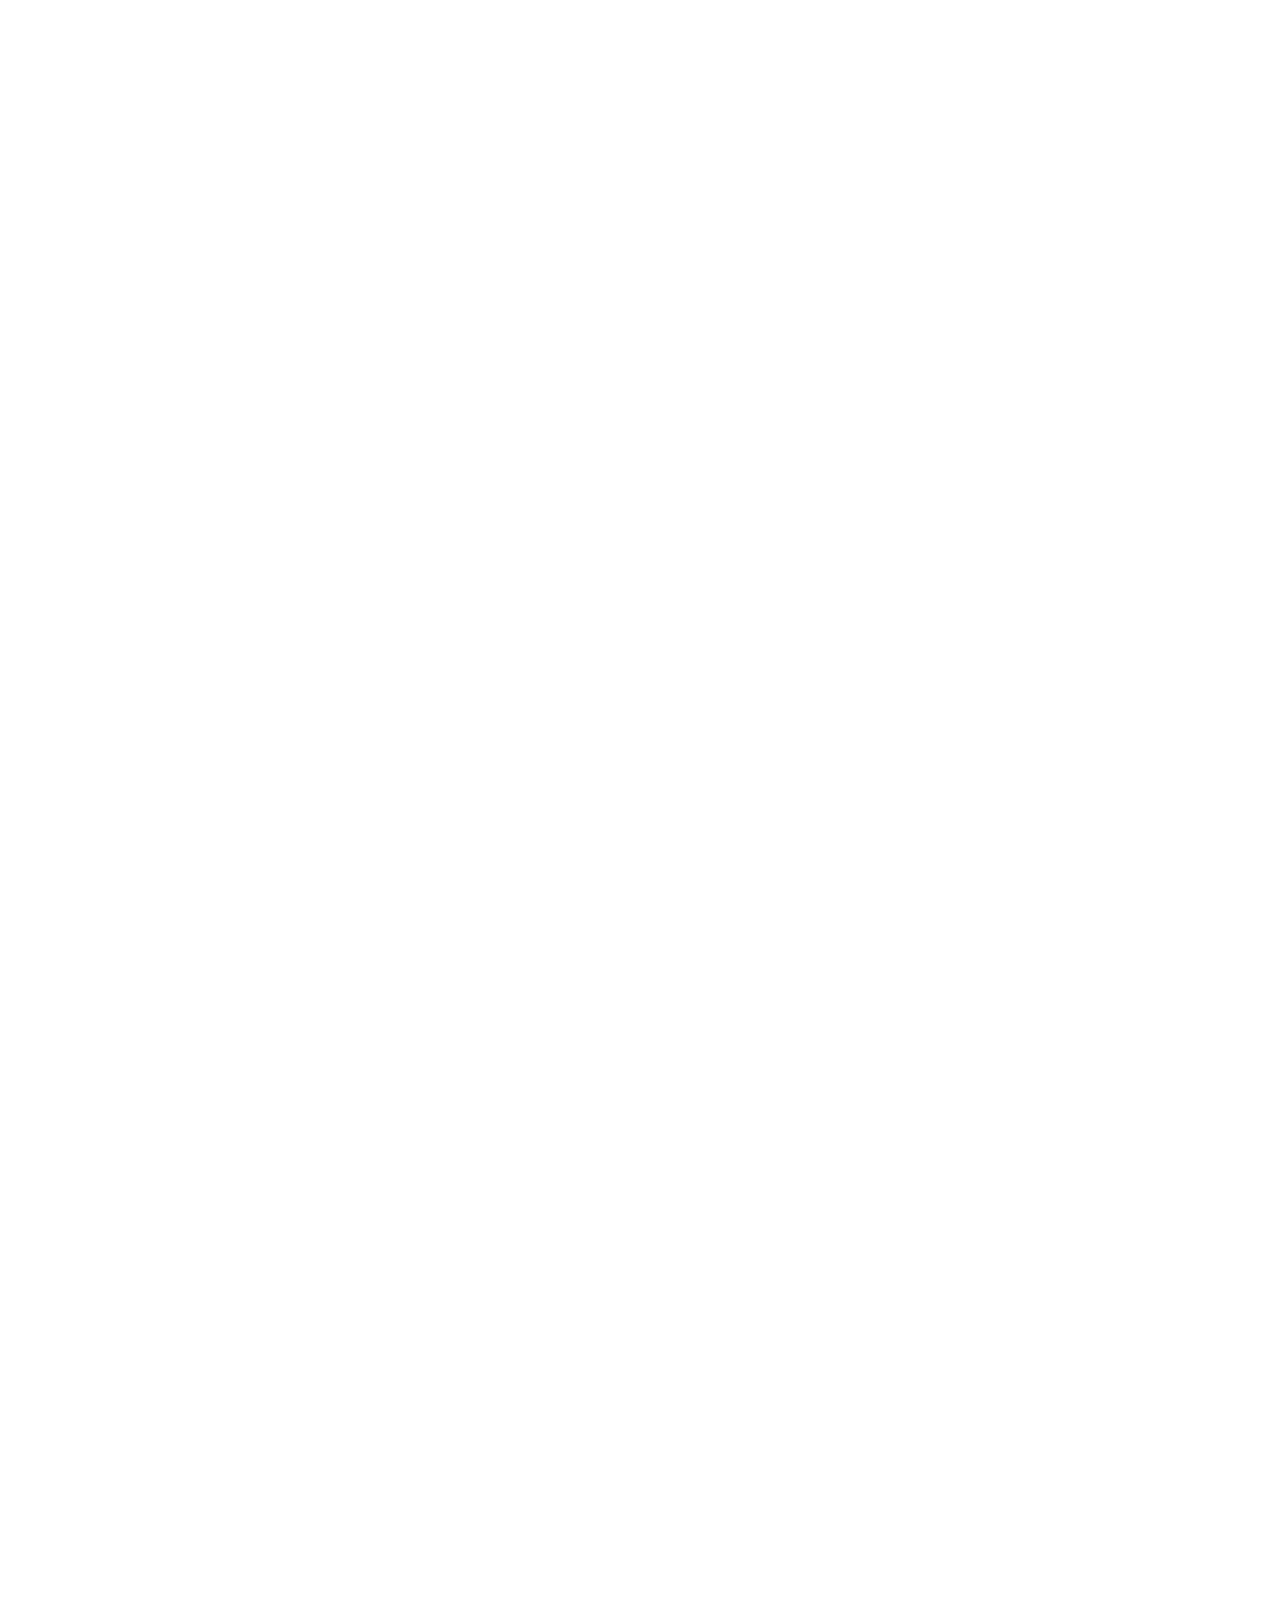
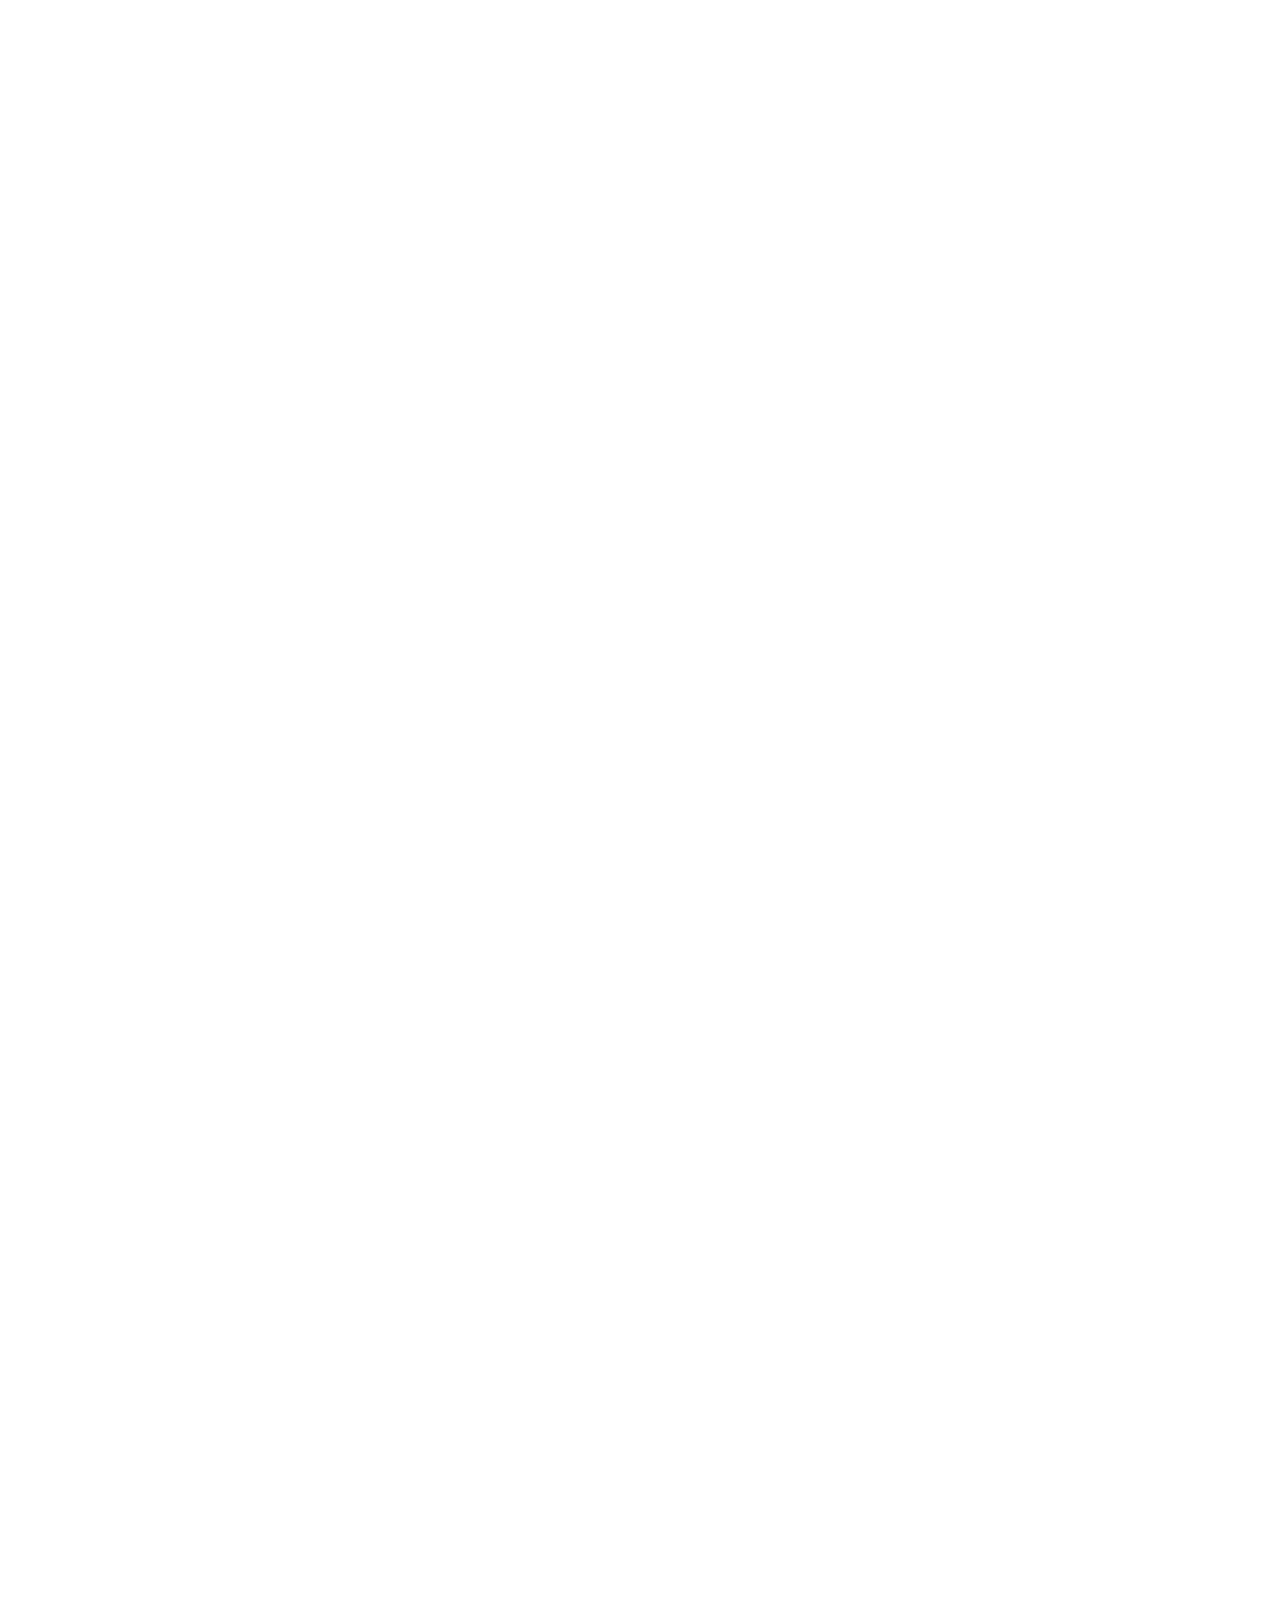
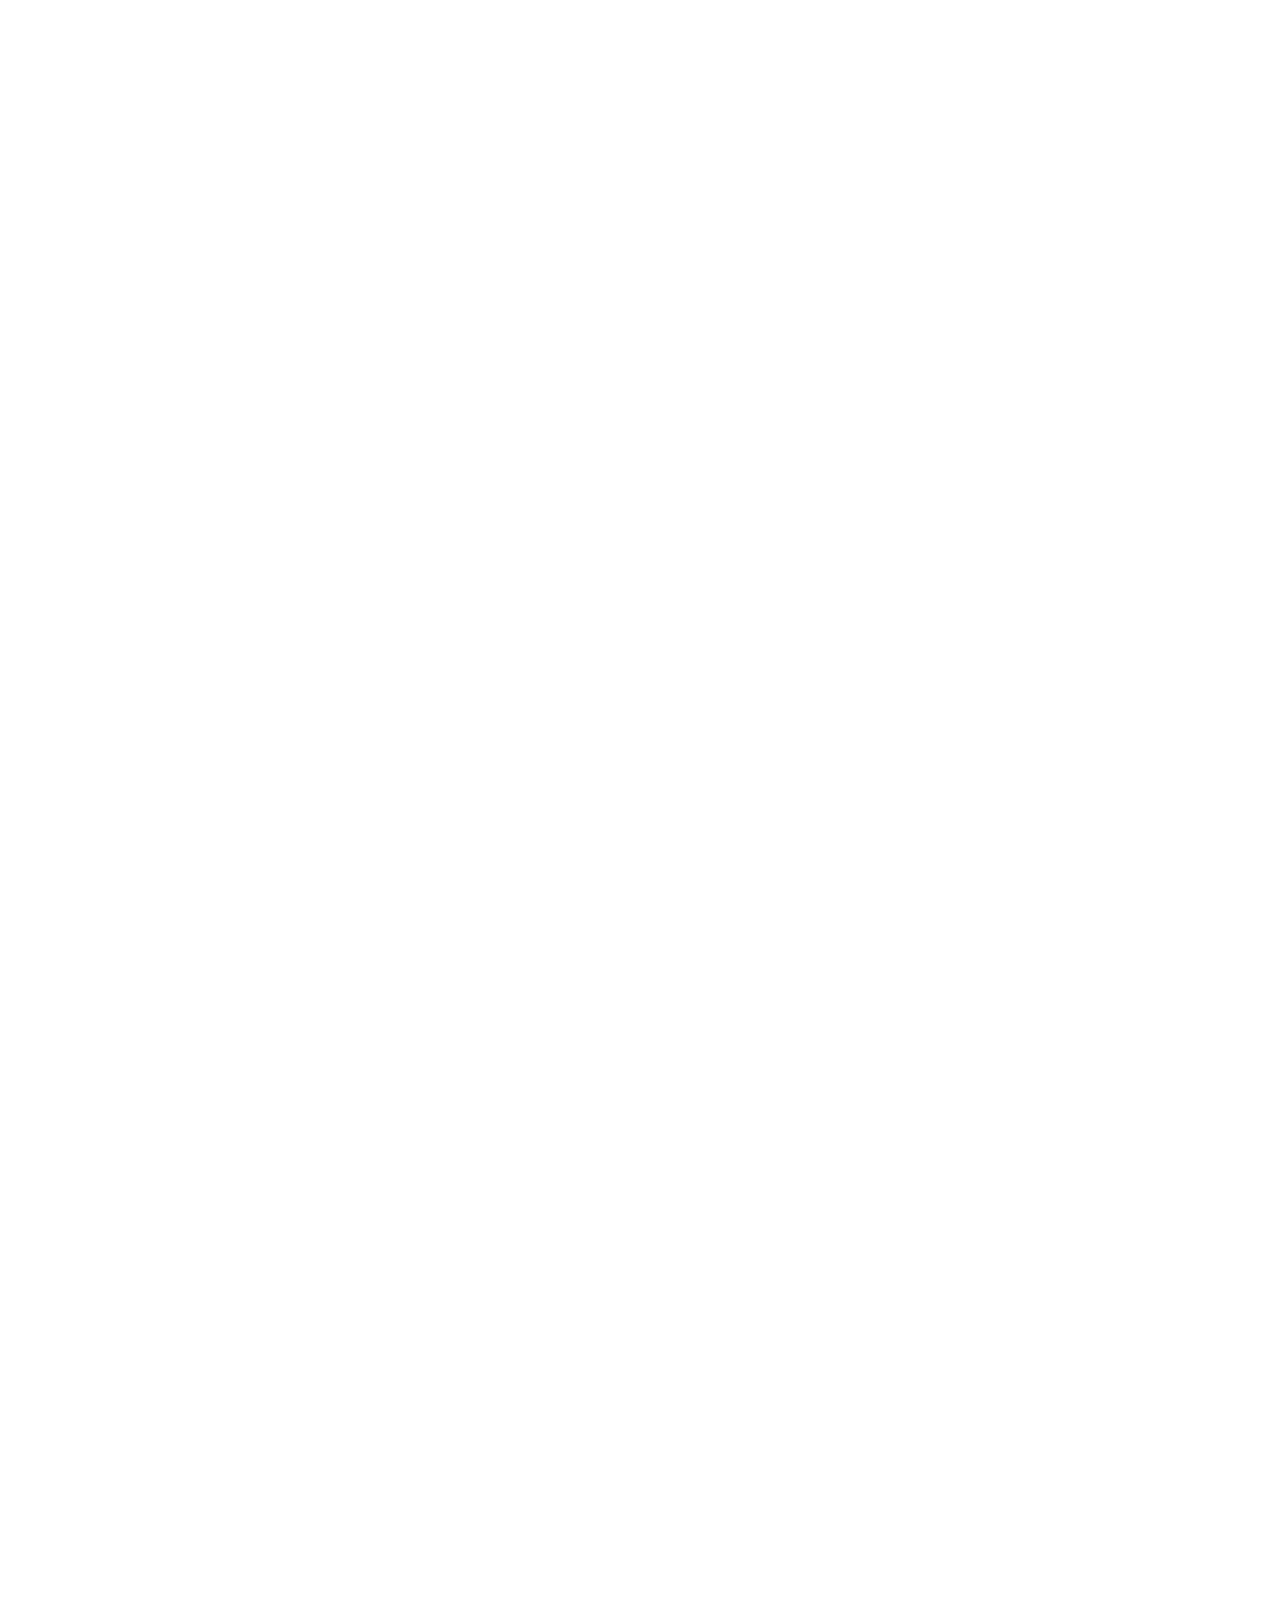
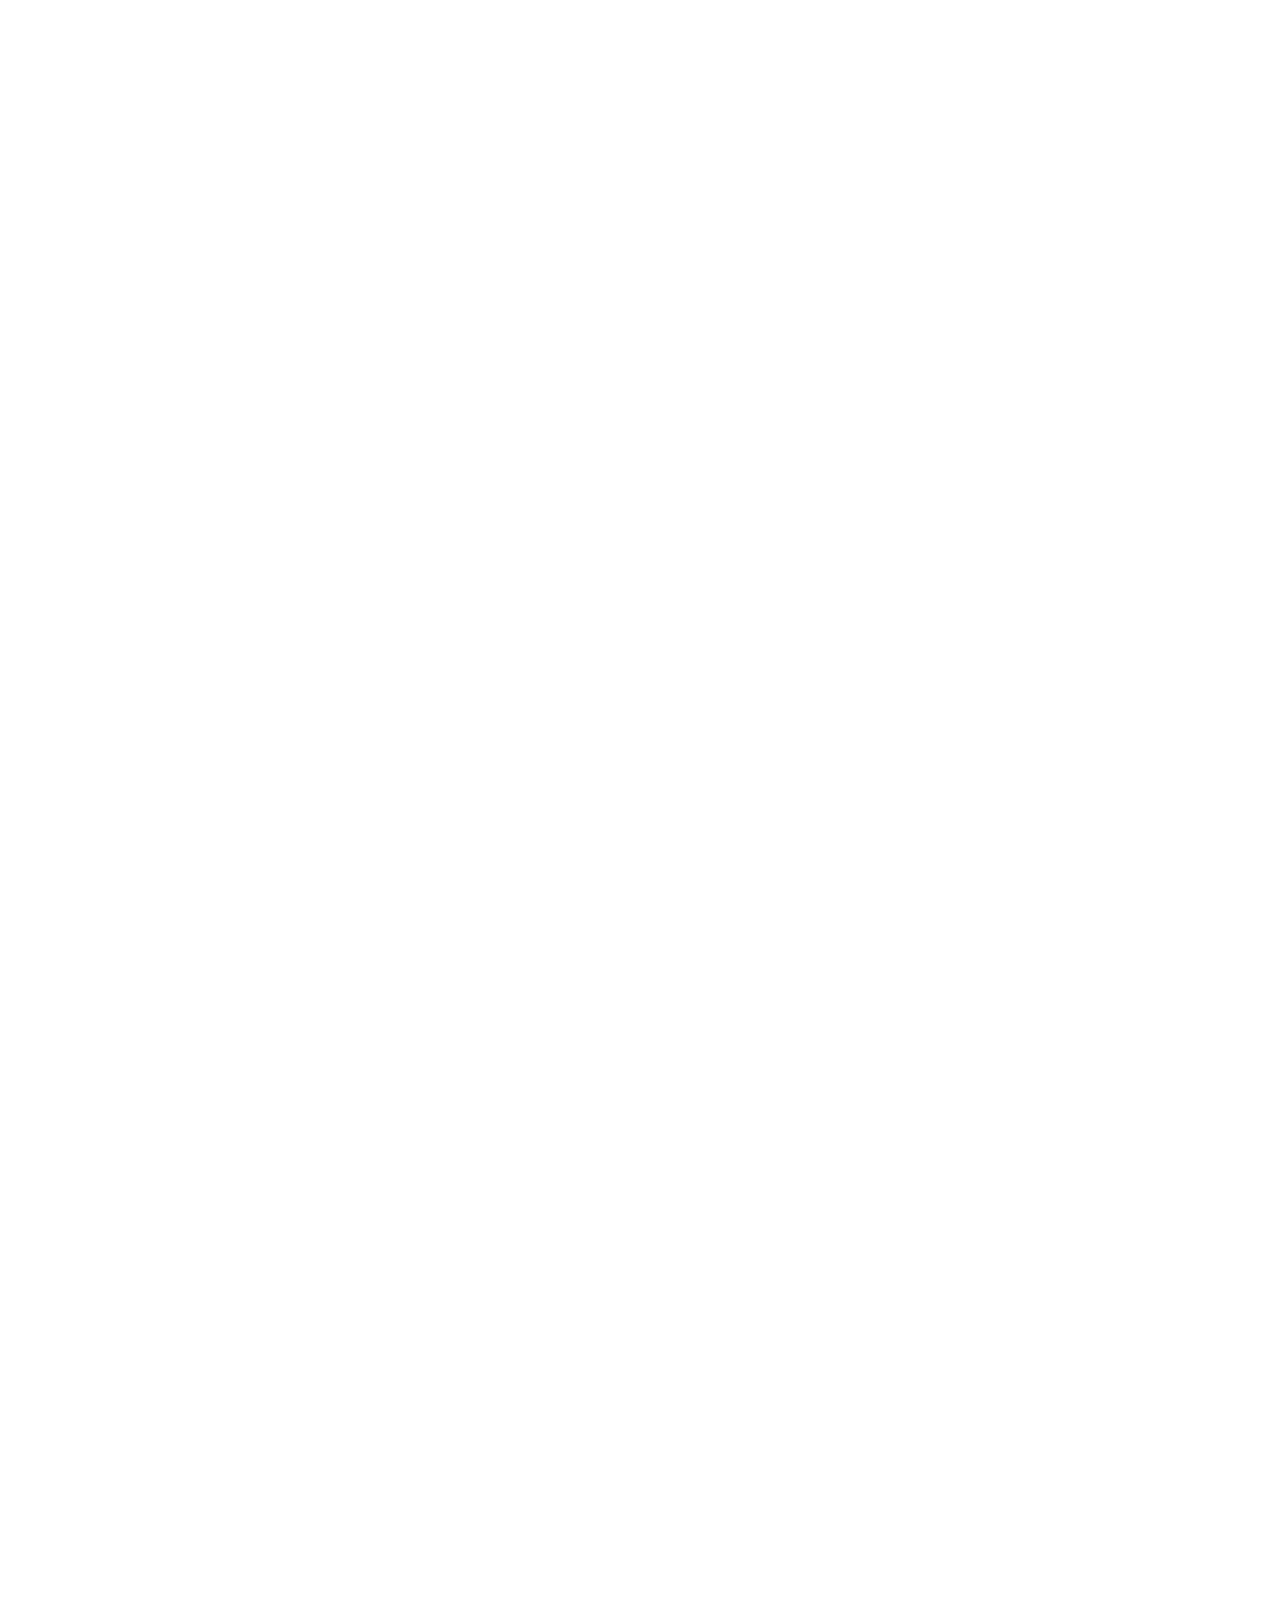
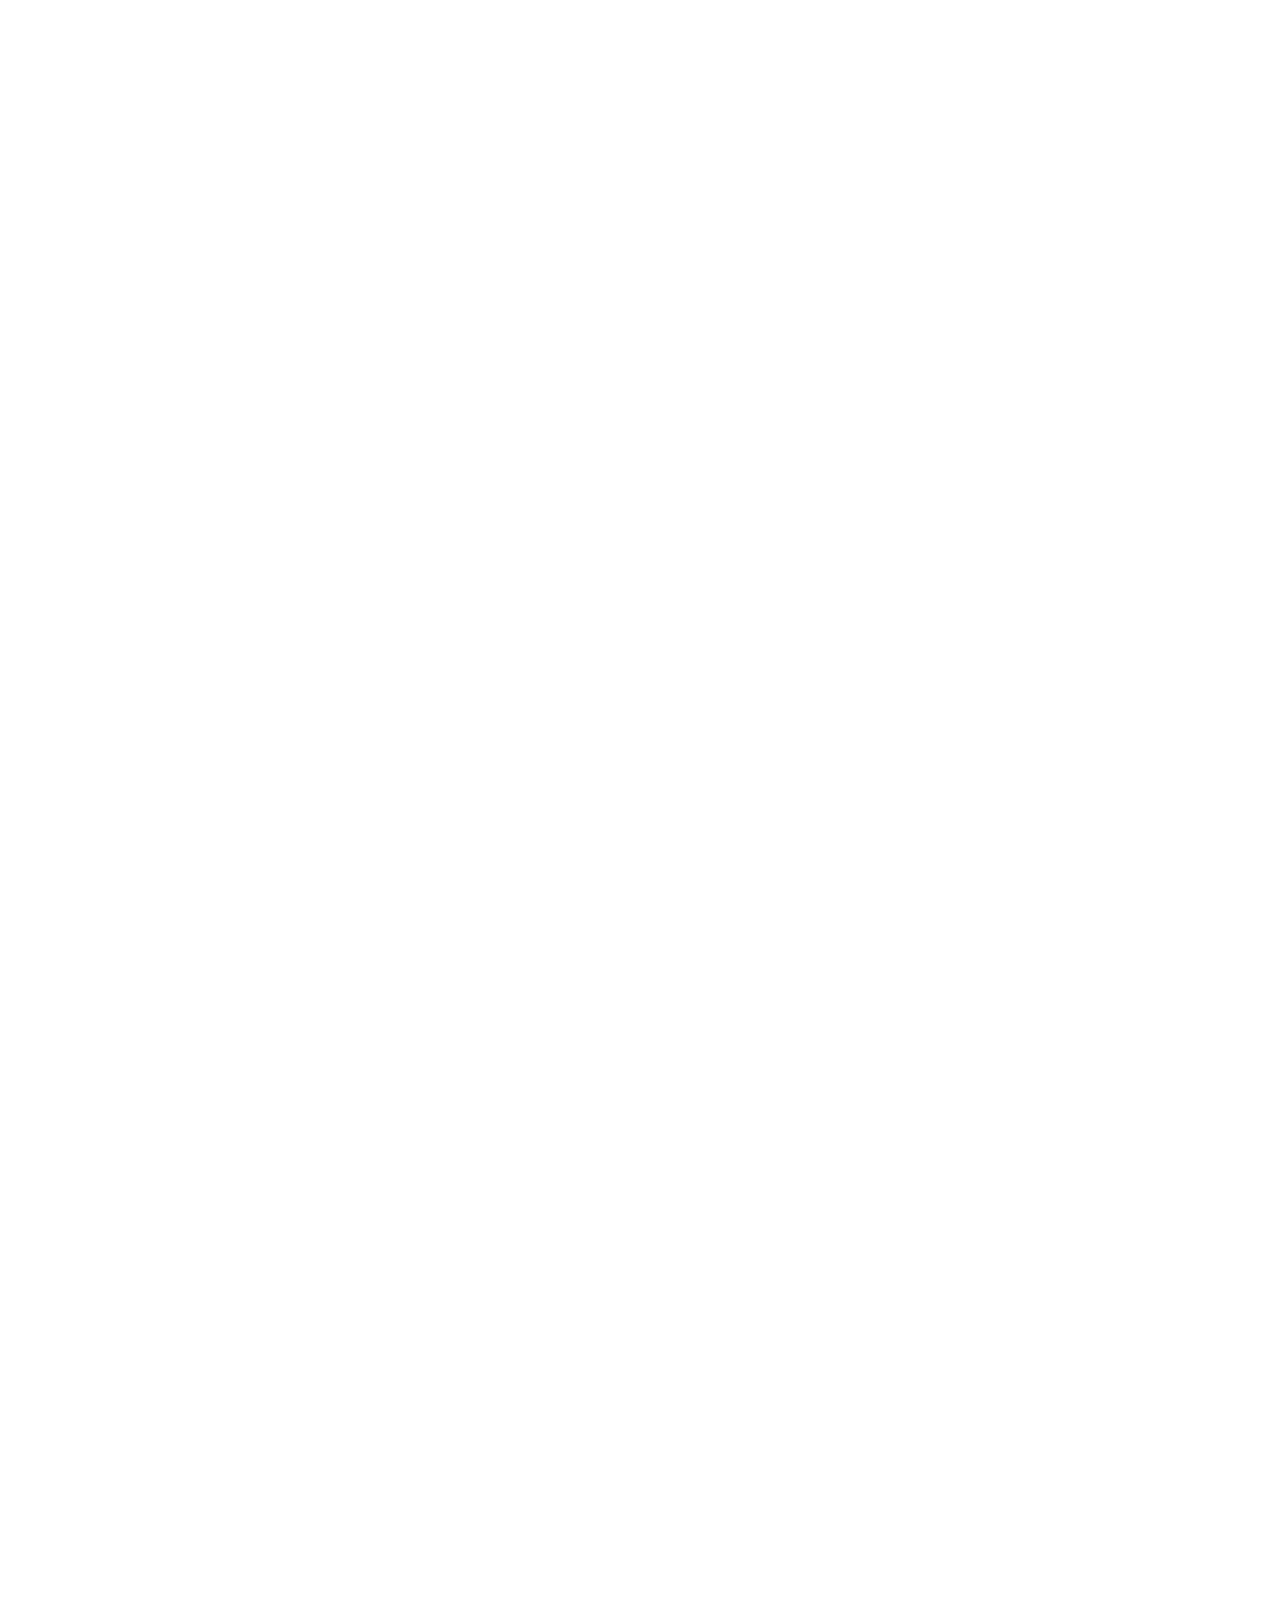
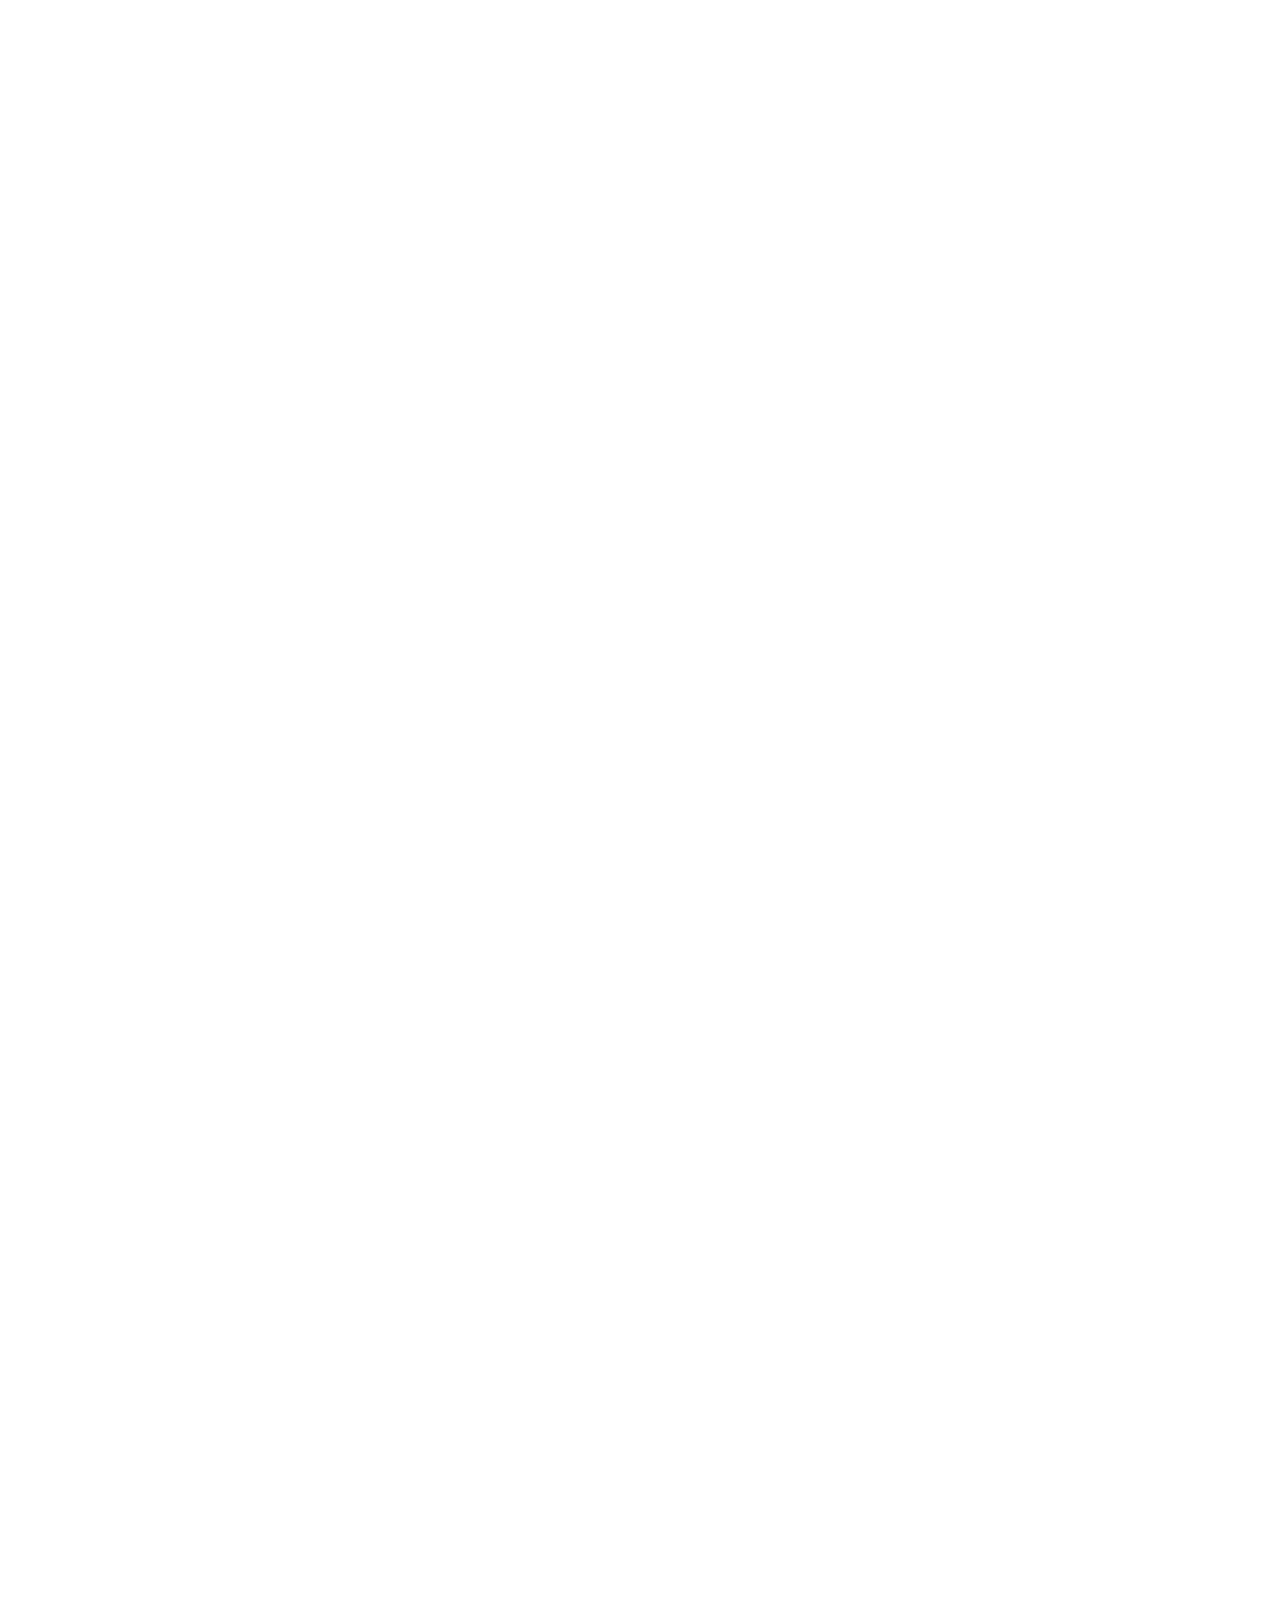
==== commit cb15a1c3: "update header" ====
--- a/index.html
+++ b/index.html
@@ -18,7 +18,7 @@
 
 <body>
       <!-- top -->
-      <div class="container-fluid bg-black">
+      <div class="container-fluid bg-black header">
             <div class="container p-0">
                   <div class="row header-ads">
                         <img src="assets/image/7e0b1845ef1b068bfecc1b7a32cfa719.gif" alt="ads">
--- a/assets/css/style.css
+++ b/assets/css/style.css
@@ -6,12 +6,12 @@
 
 
 /* header style  */
-div .container .row{
+.header .container .row{
       display: flex;
       justify-content: space-between;
       align-items: center;
 }
-div .header-ads{
+.header .header-ads{
       object-fit: cover;
       width: 100%;
 }
--- a/assets/css/desktop.css
+++ b/assets/css/desktop.css
@@ -1,11 +1,11 @@
 @media screen and (min-width: 1025px){
       /* header style  */
-      div{
+      .header{
             display: flex;
             justify-content: space-between;
             align-items: center;
       }
-      div .header-ads img{
+      .header .header-ads img{
             height: 150px;
             object-fit: cover;
       }
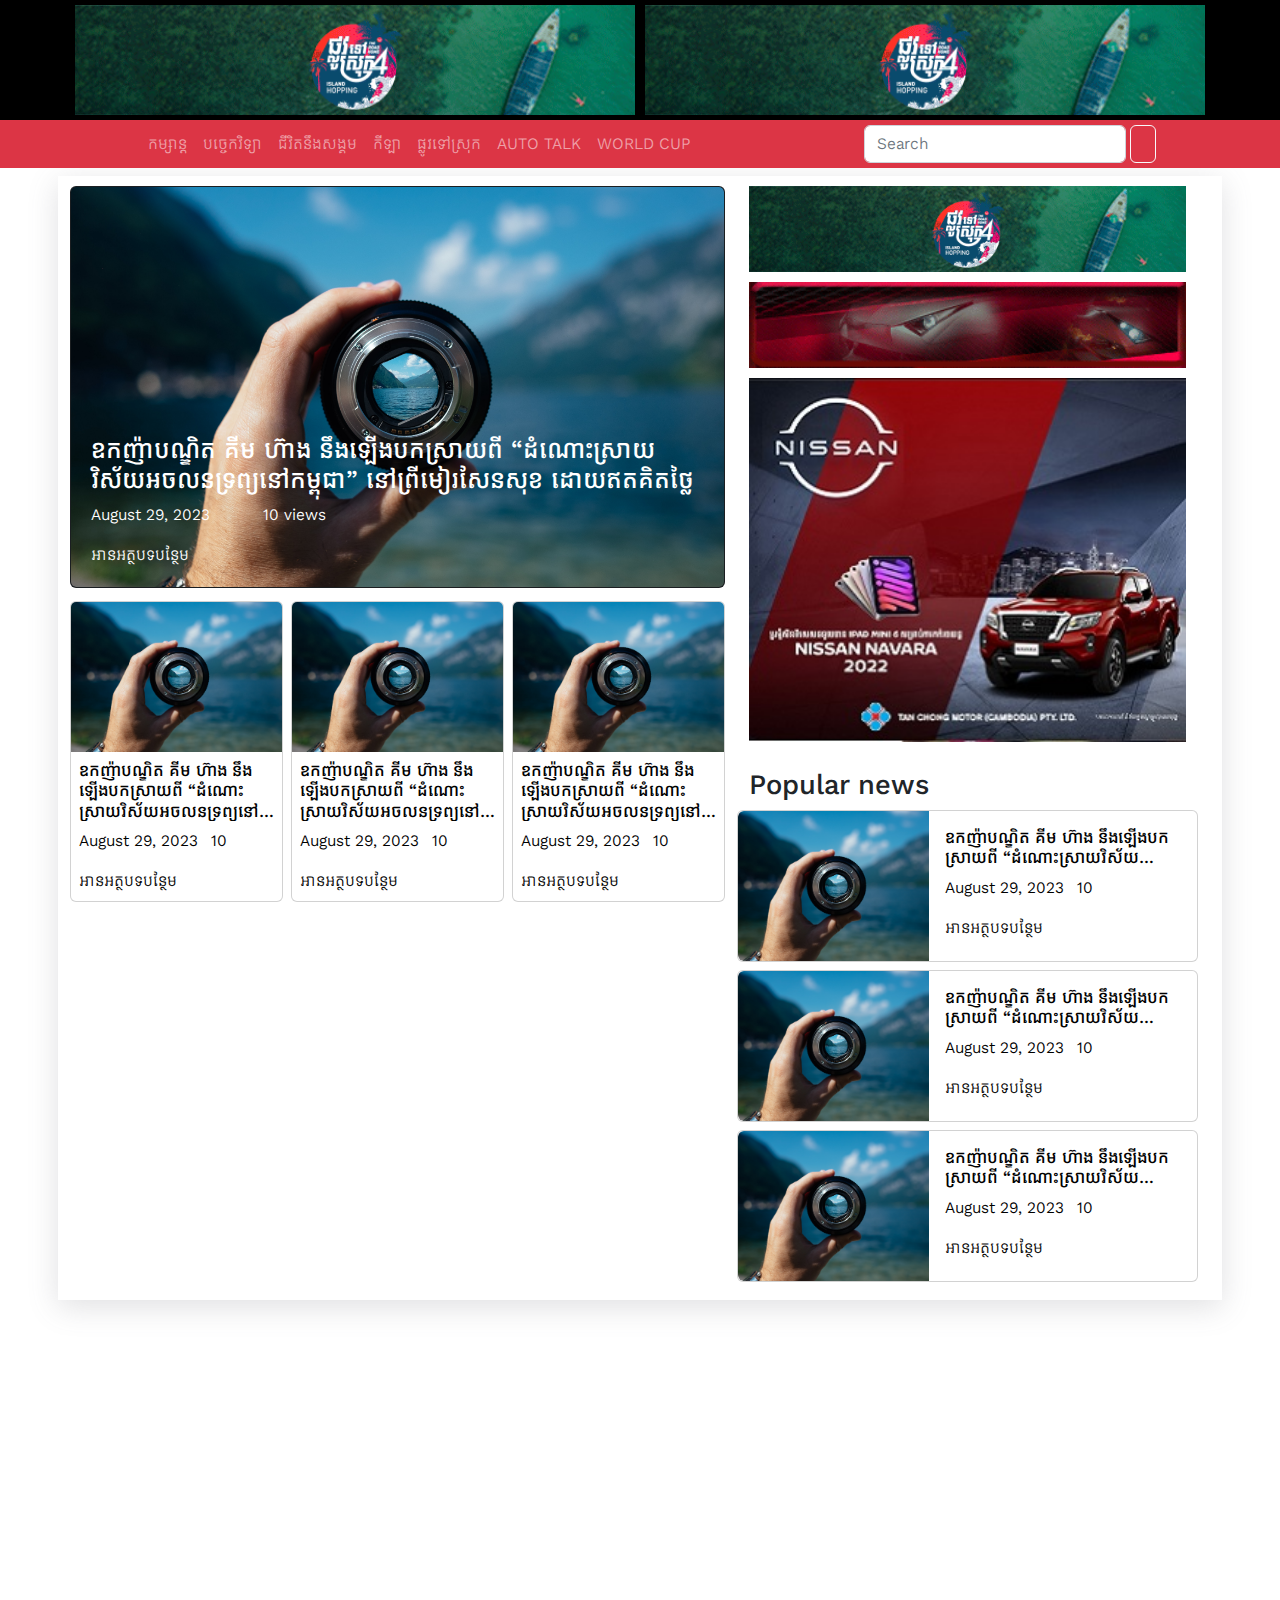
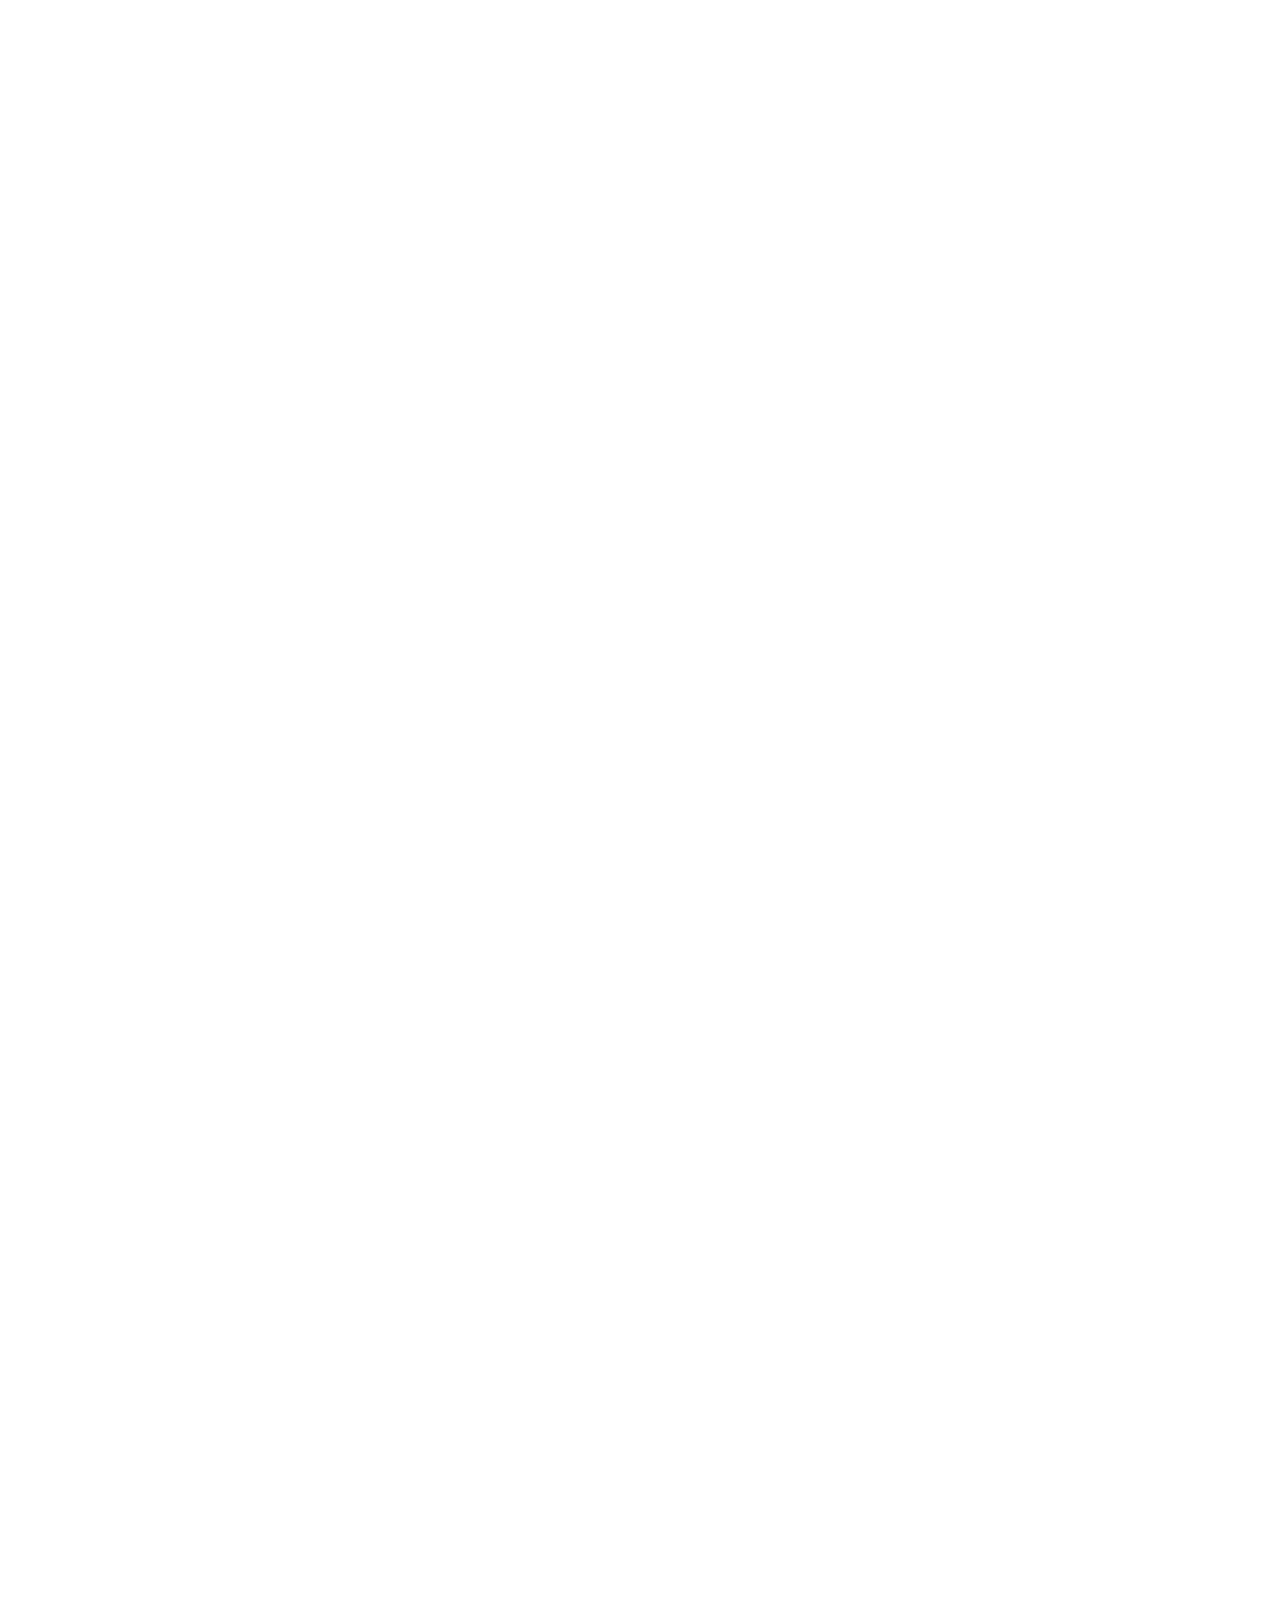
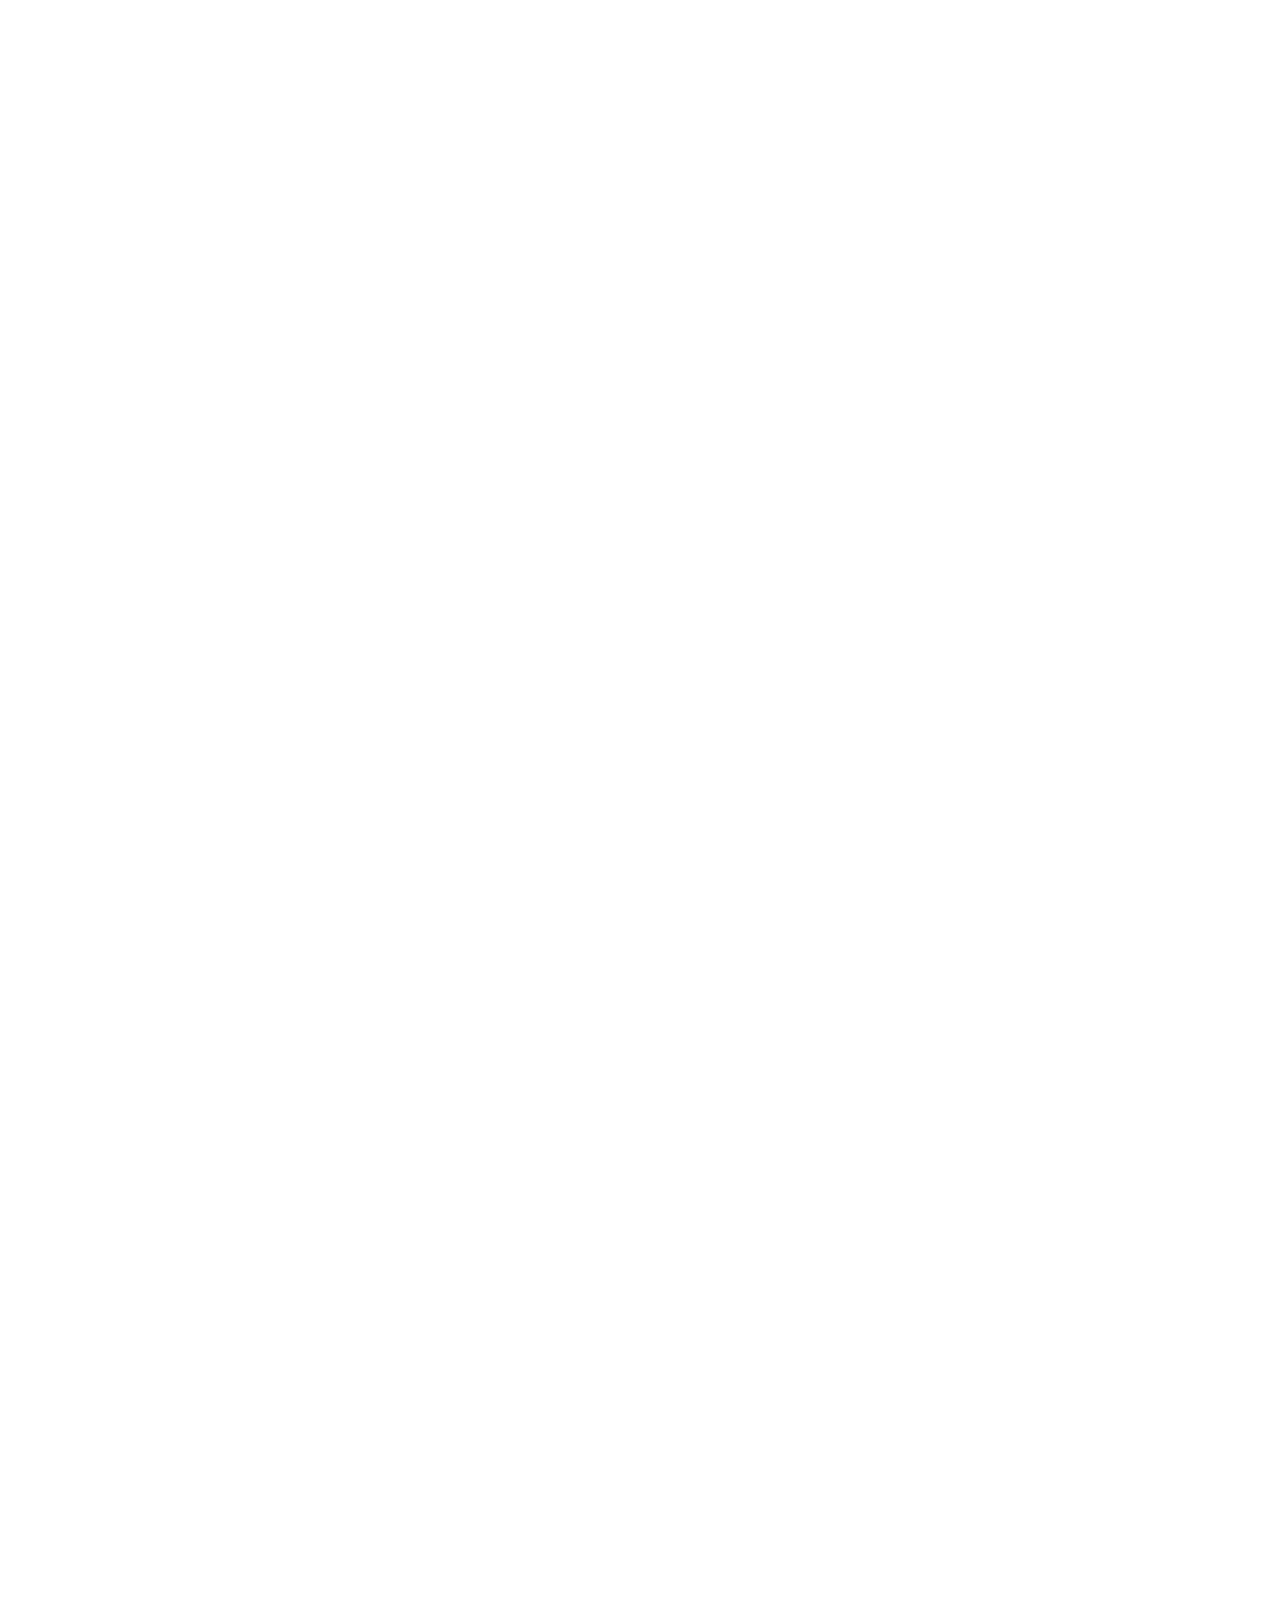
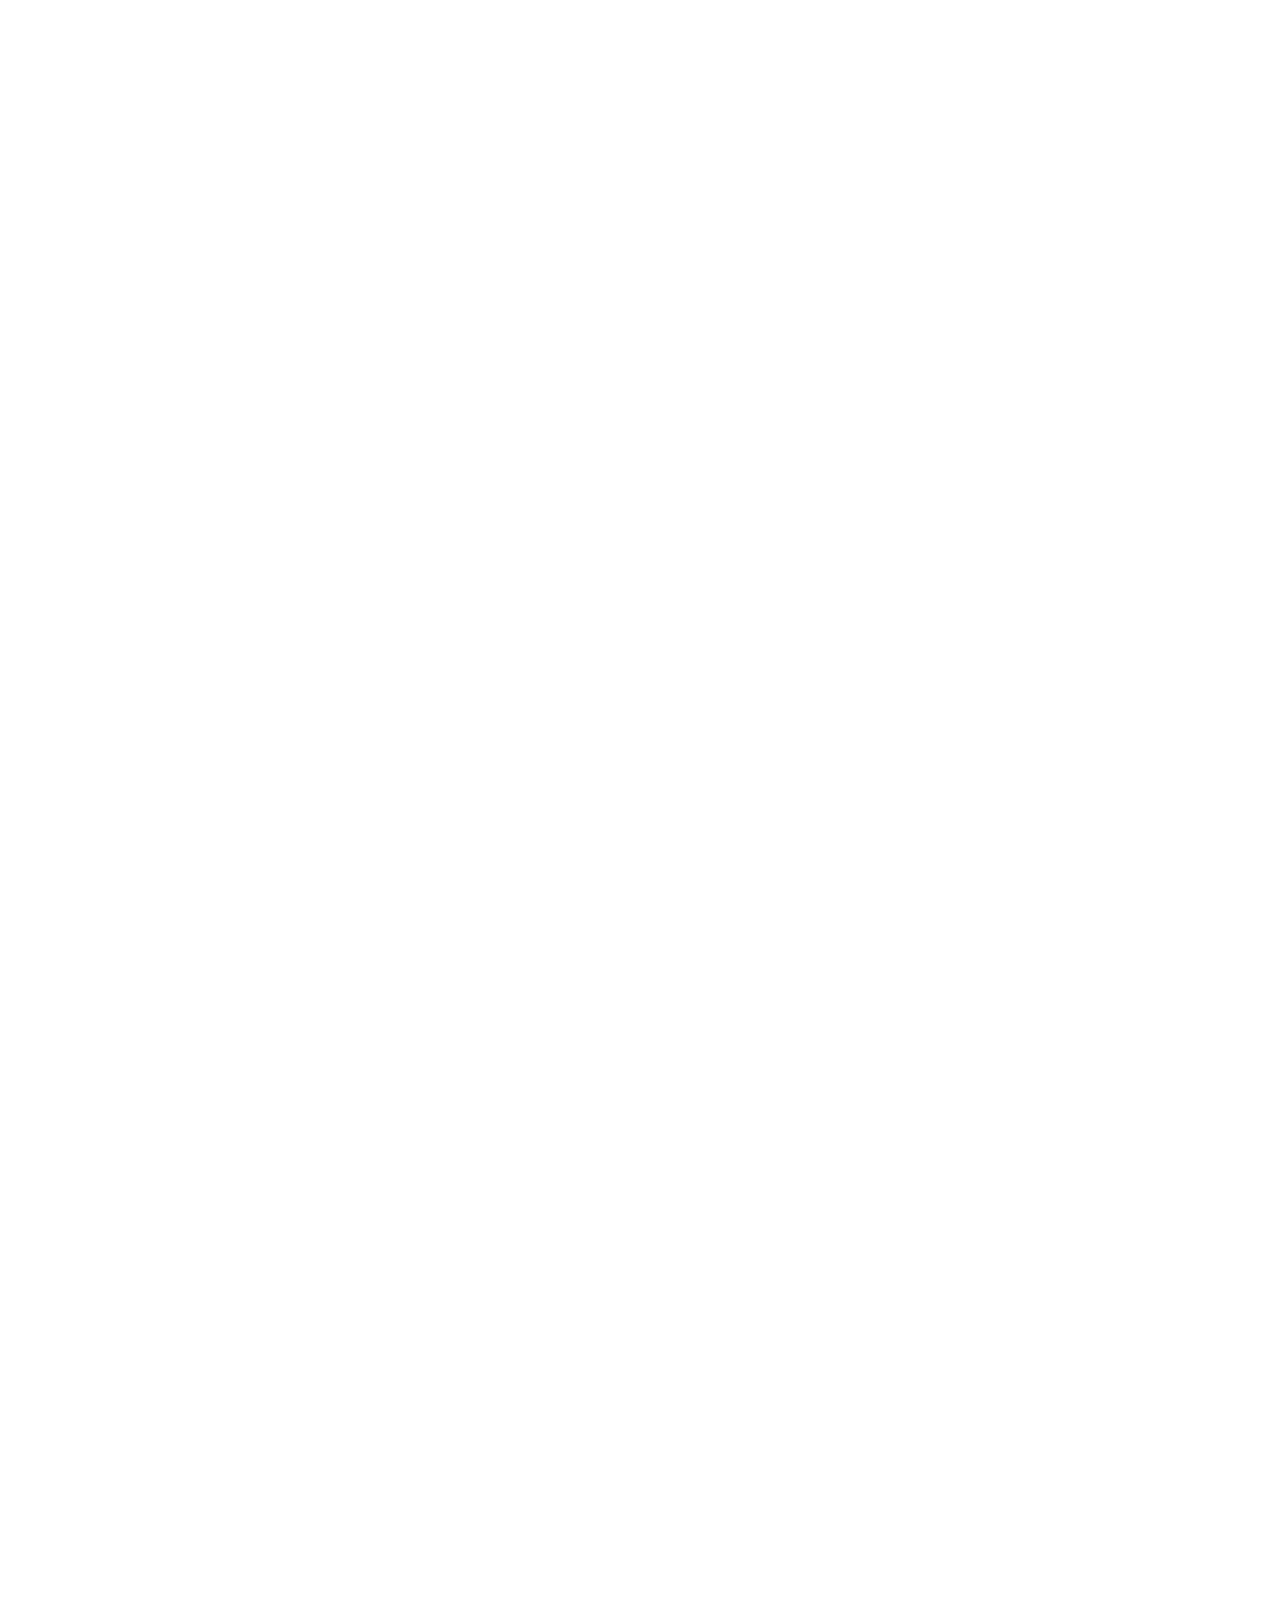
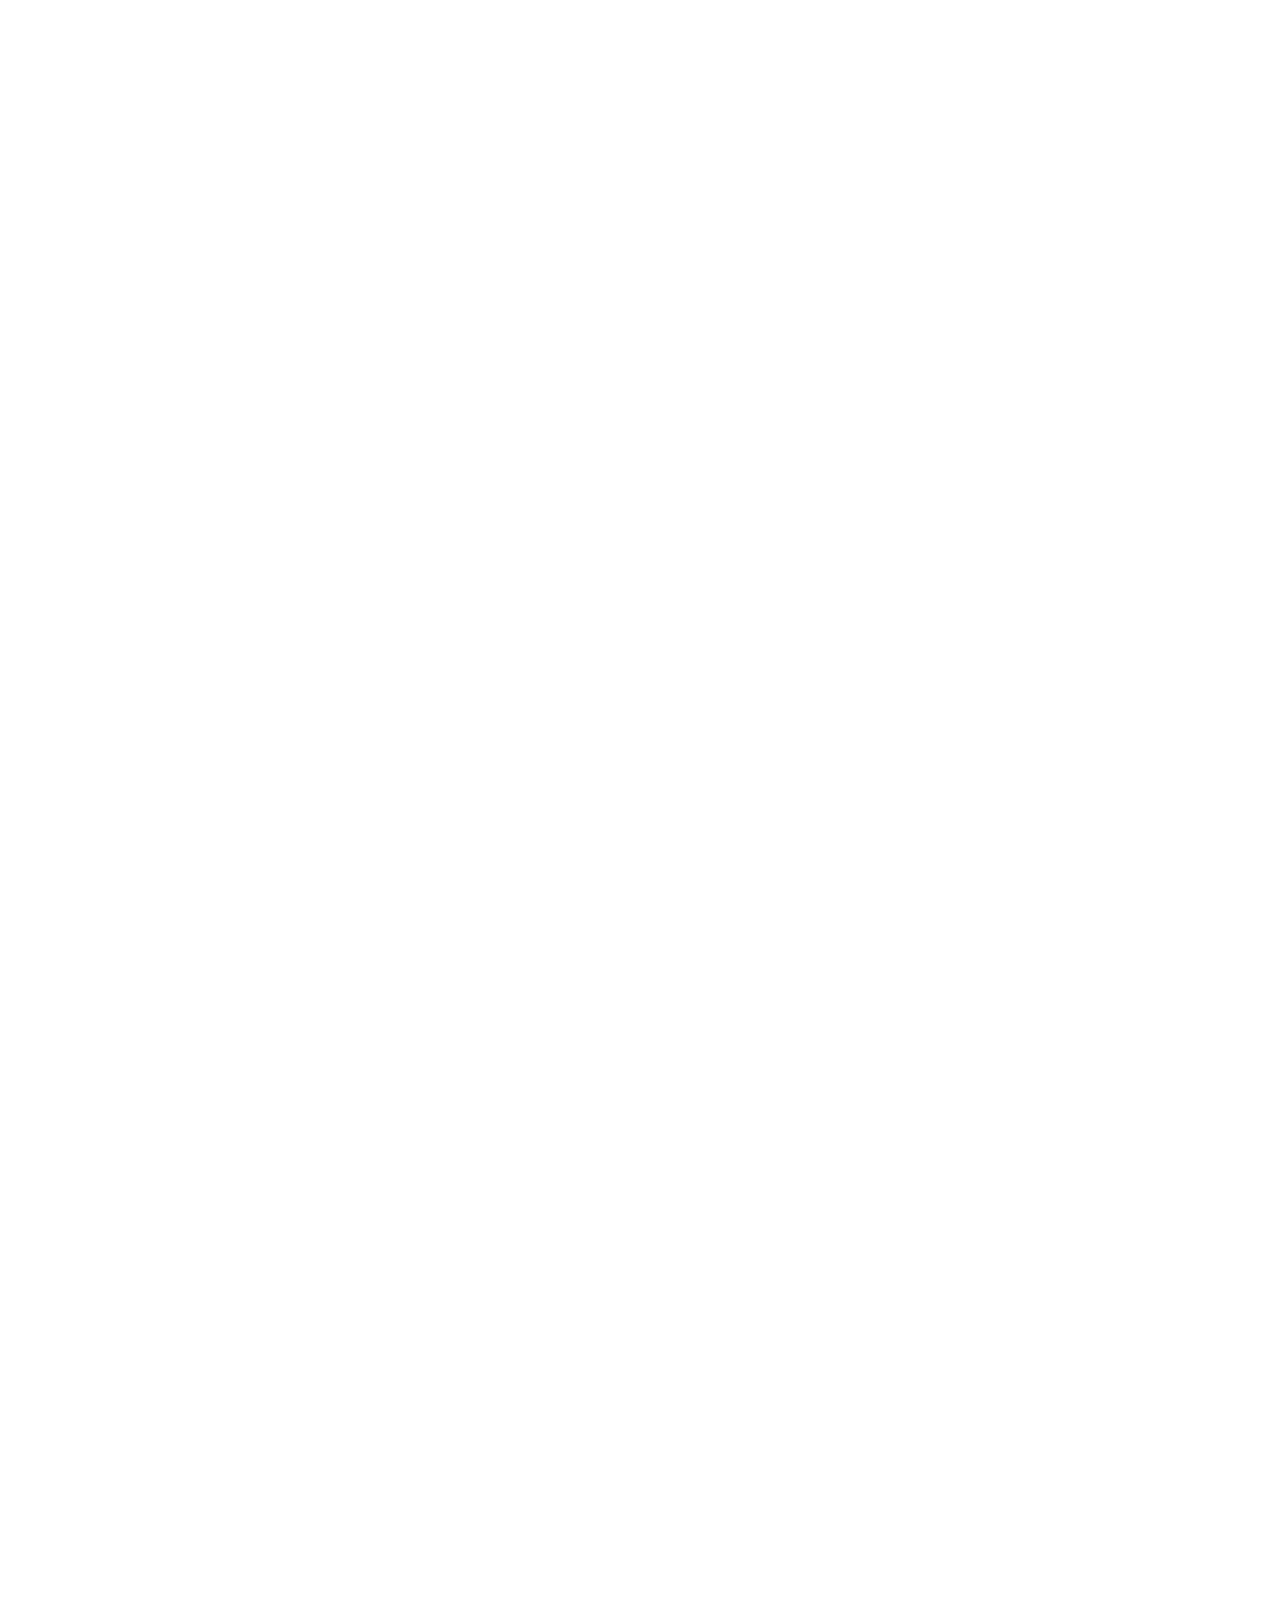
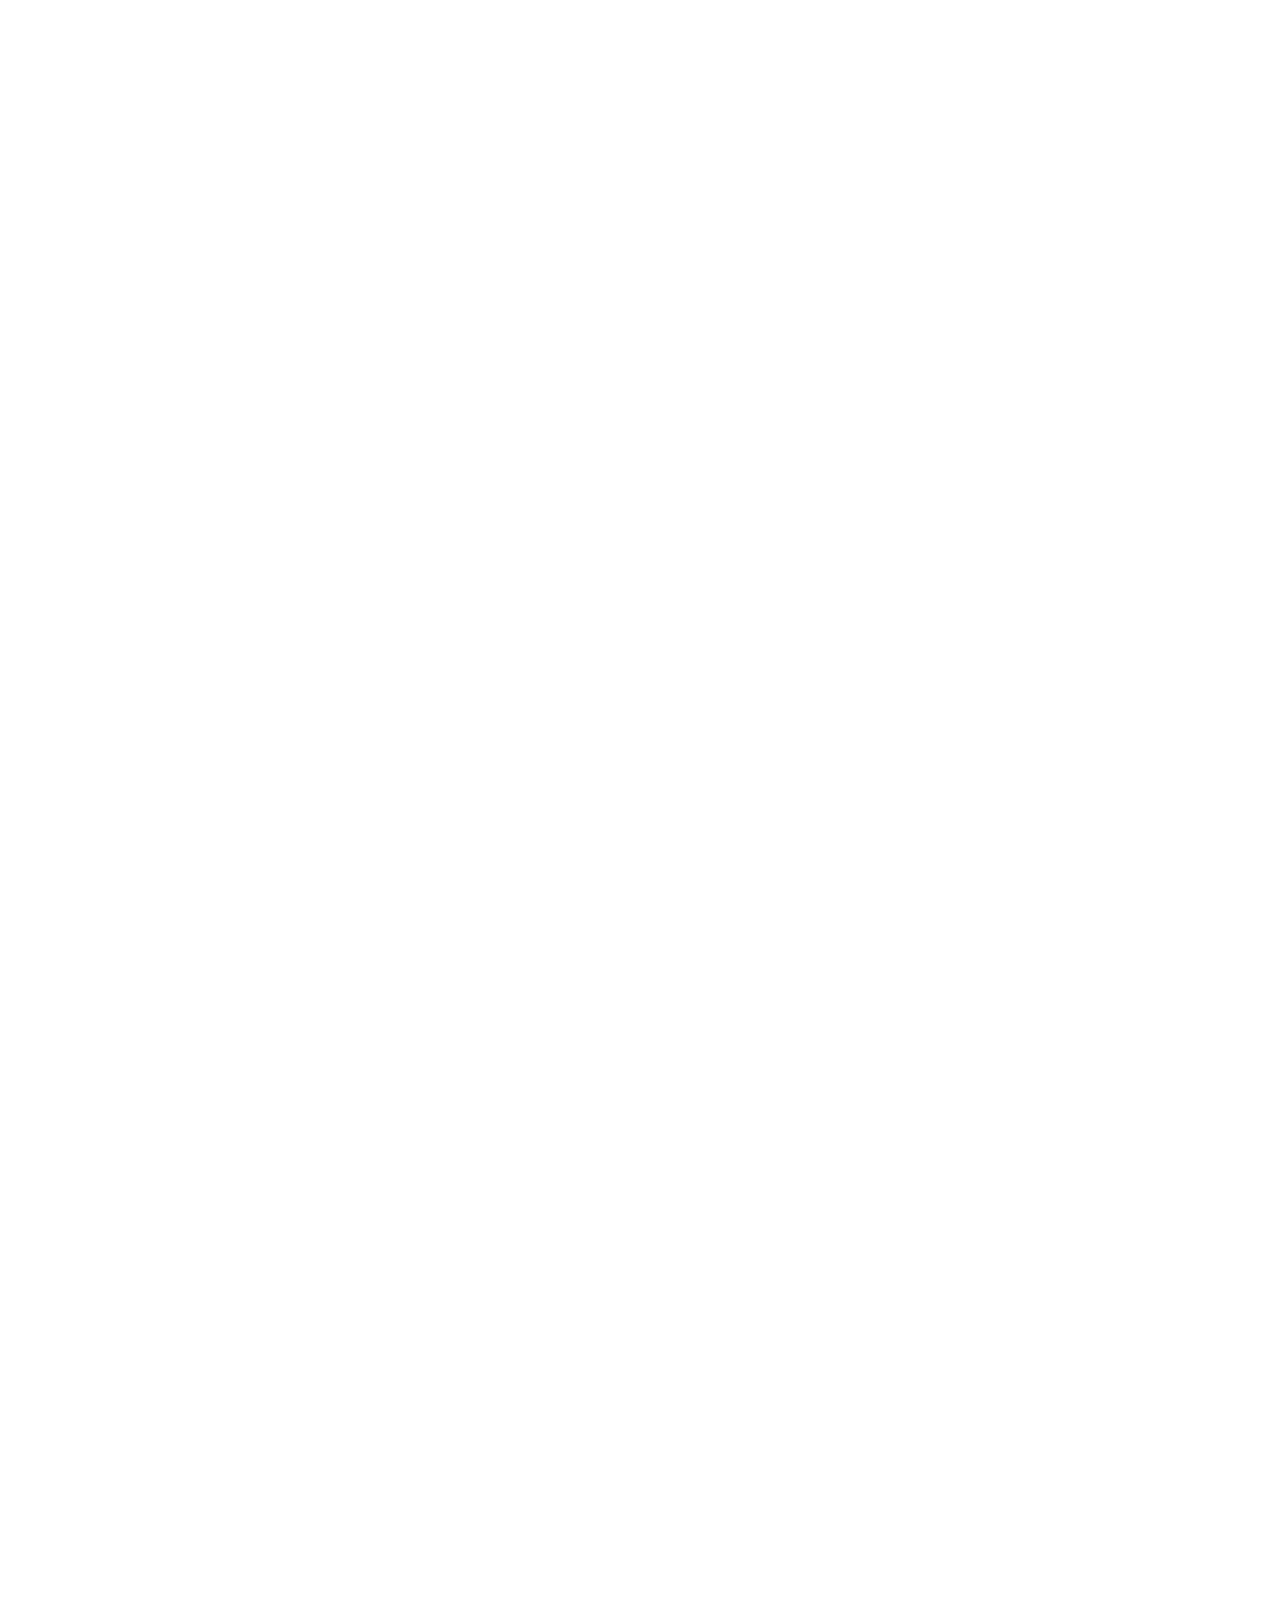
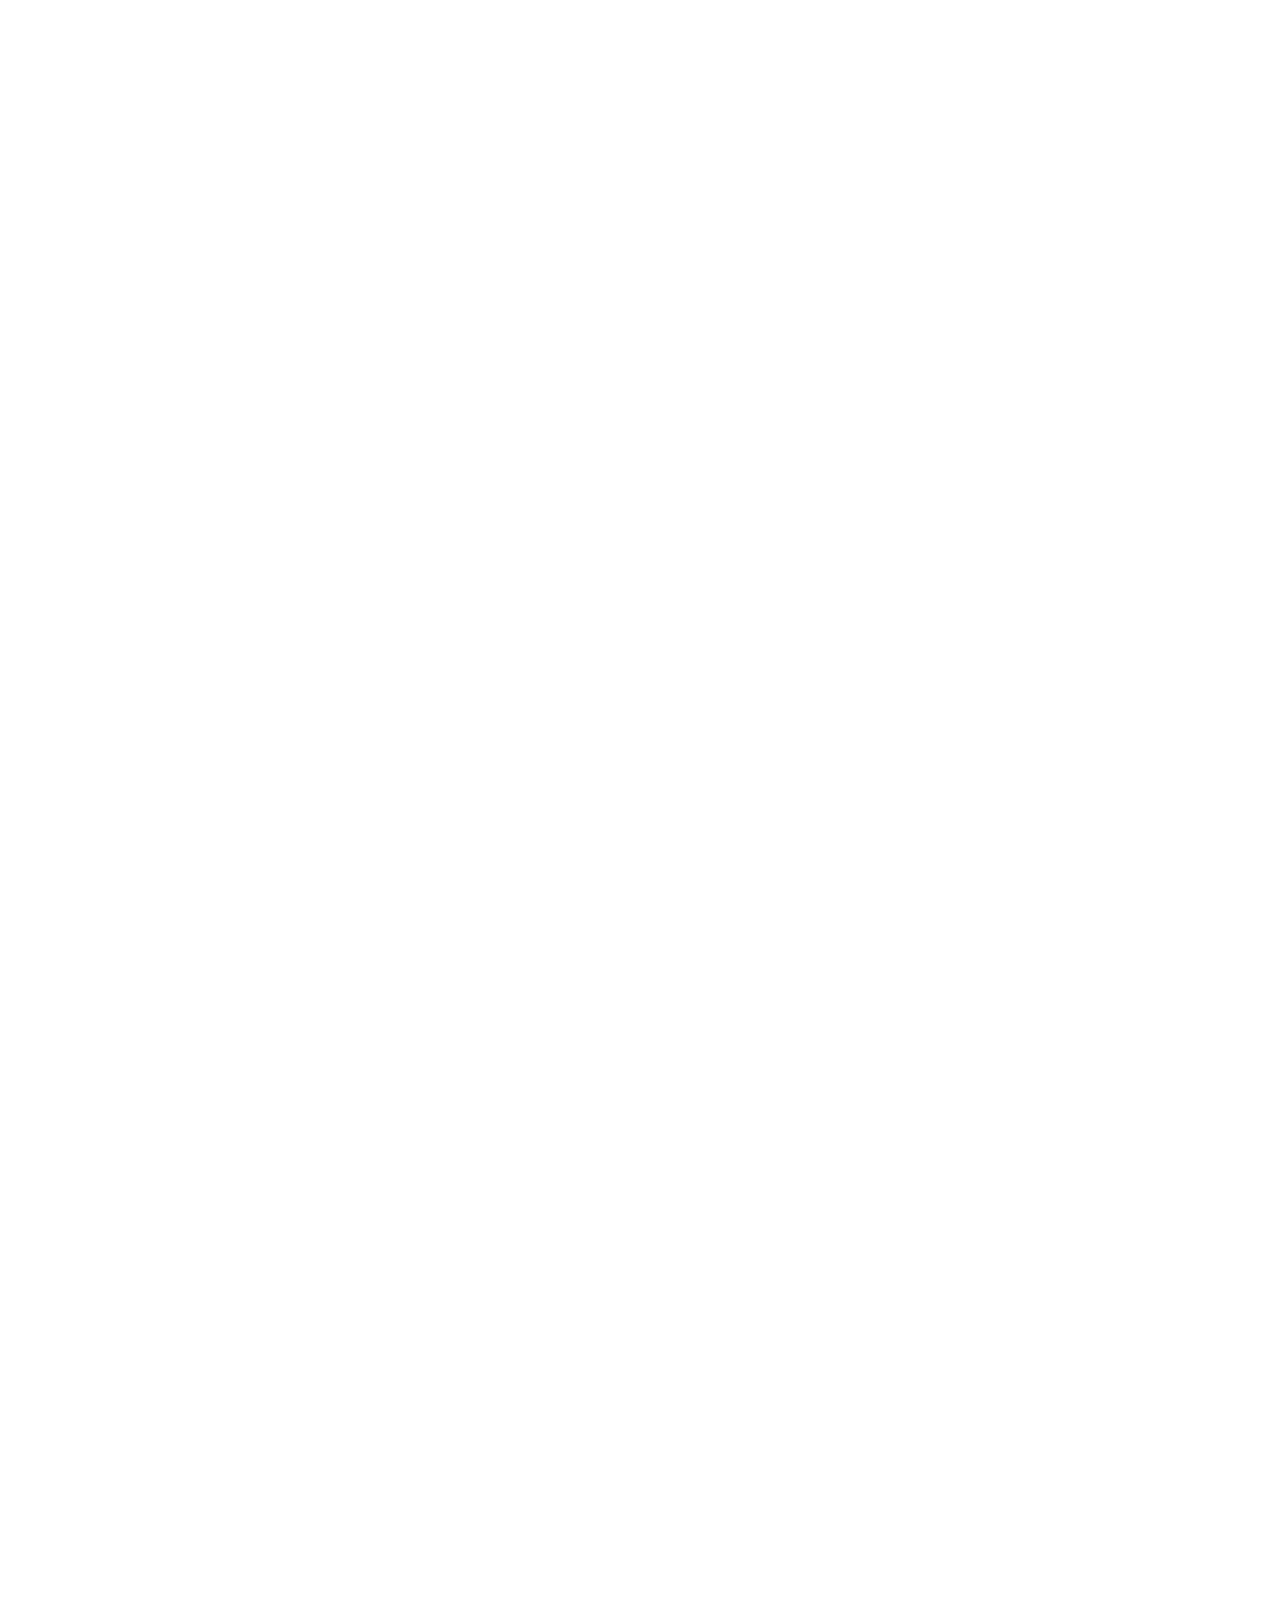
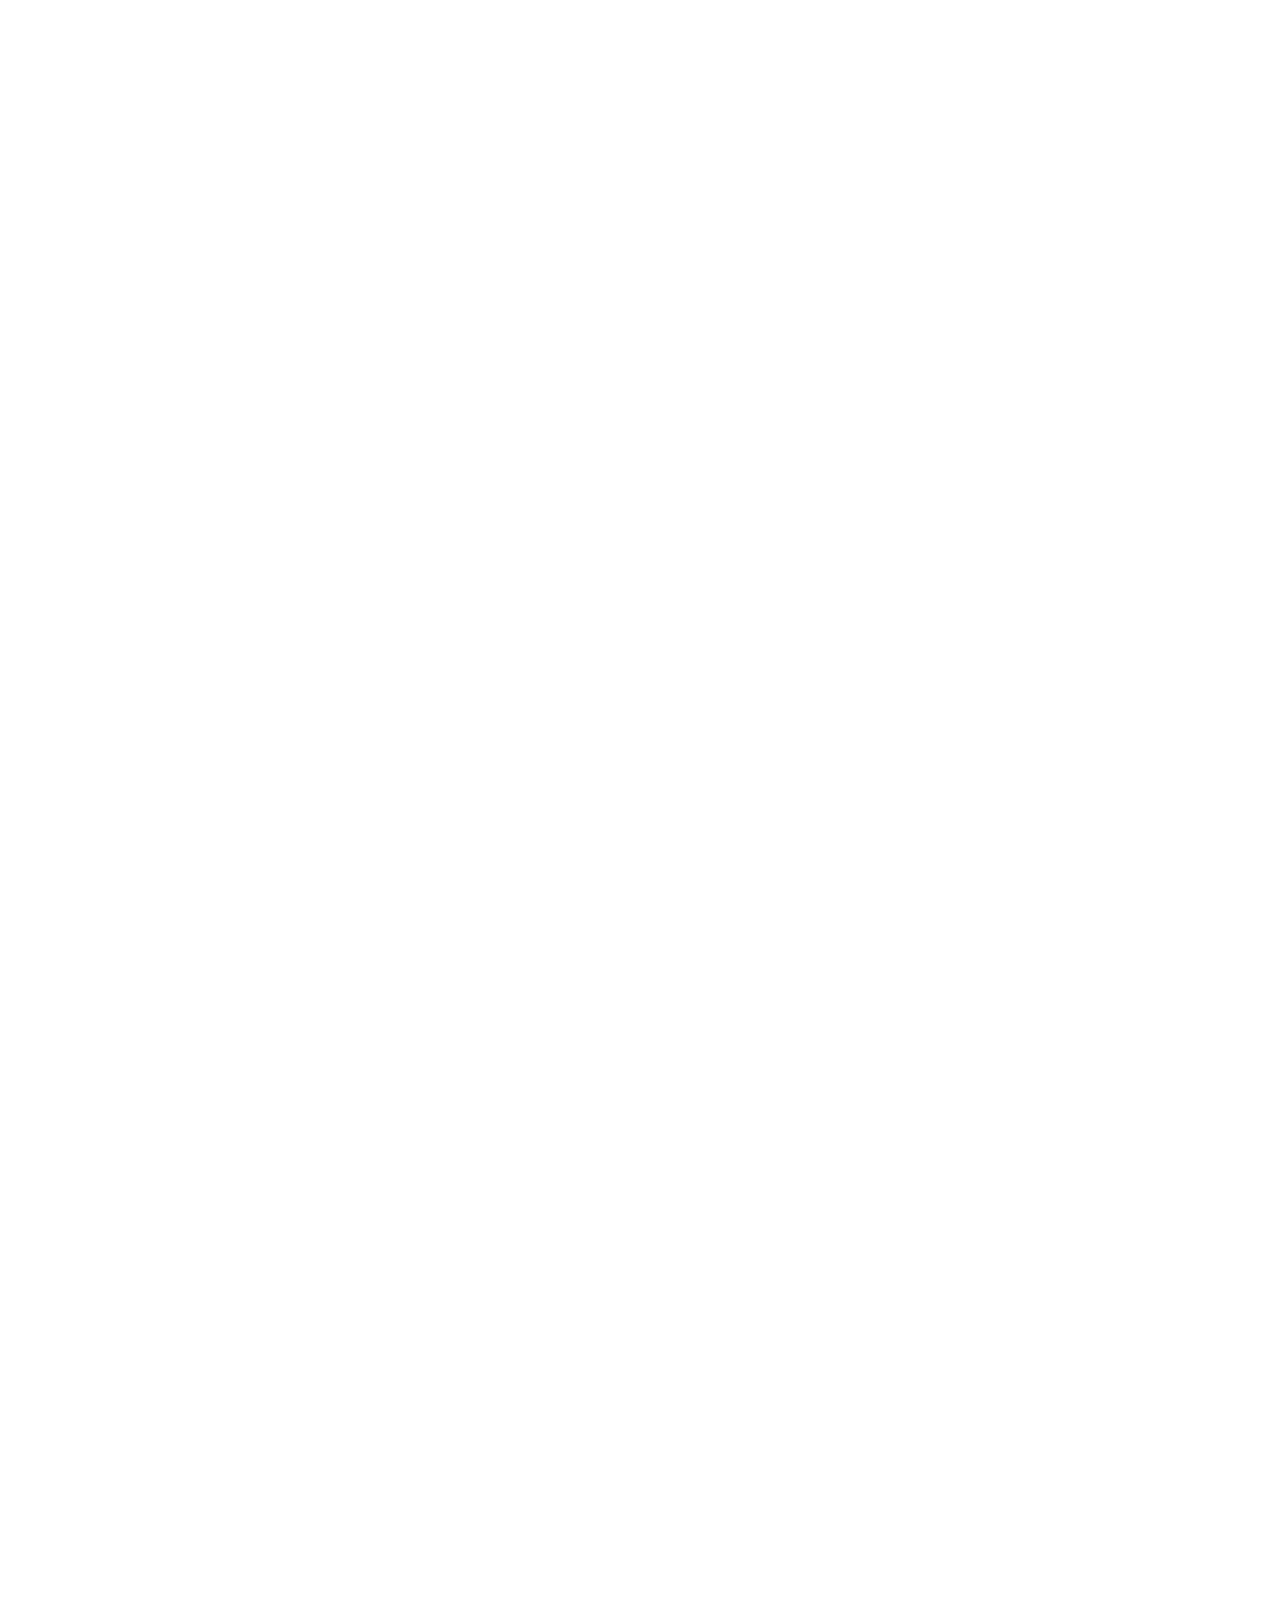
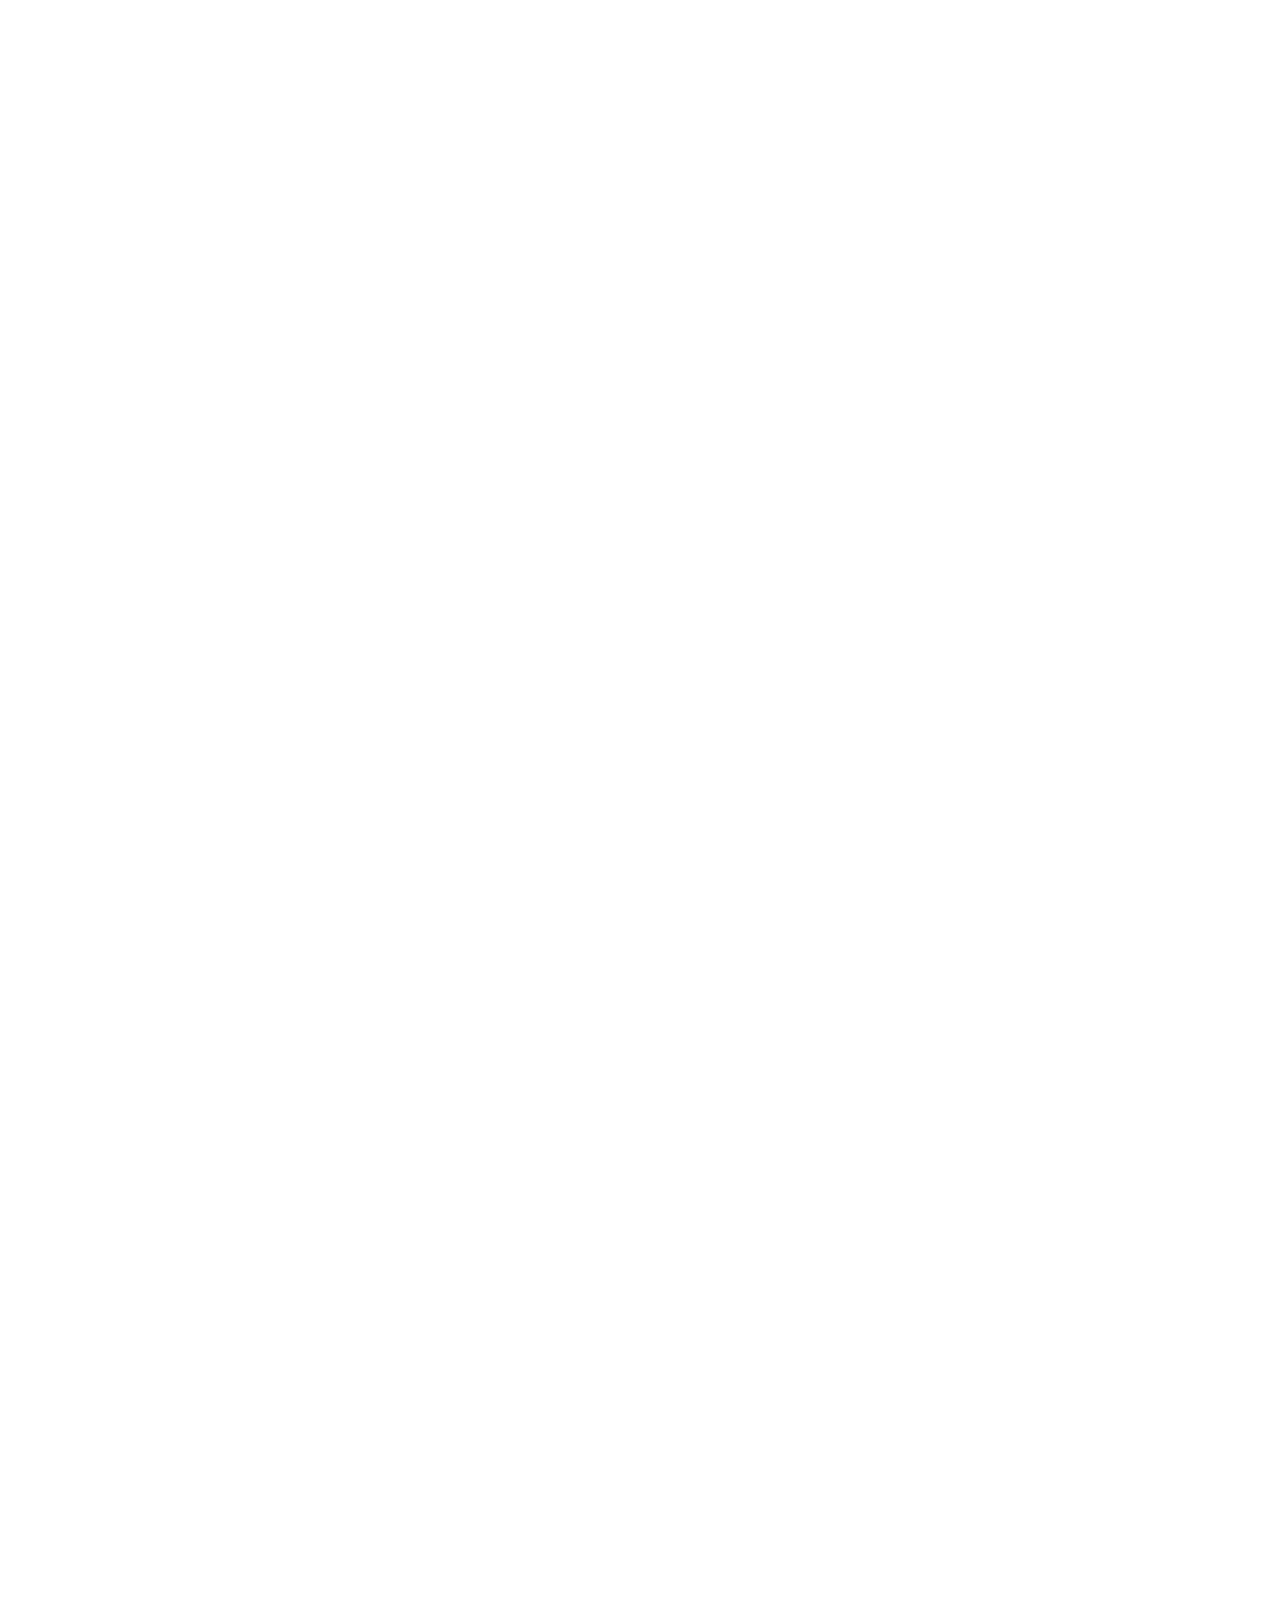
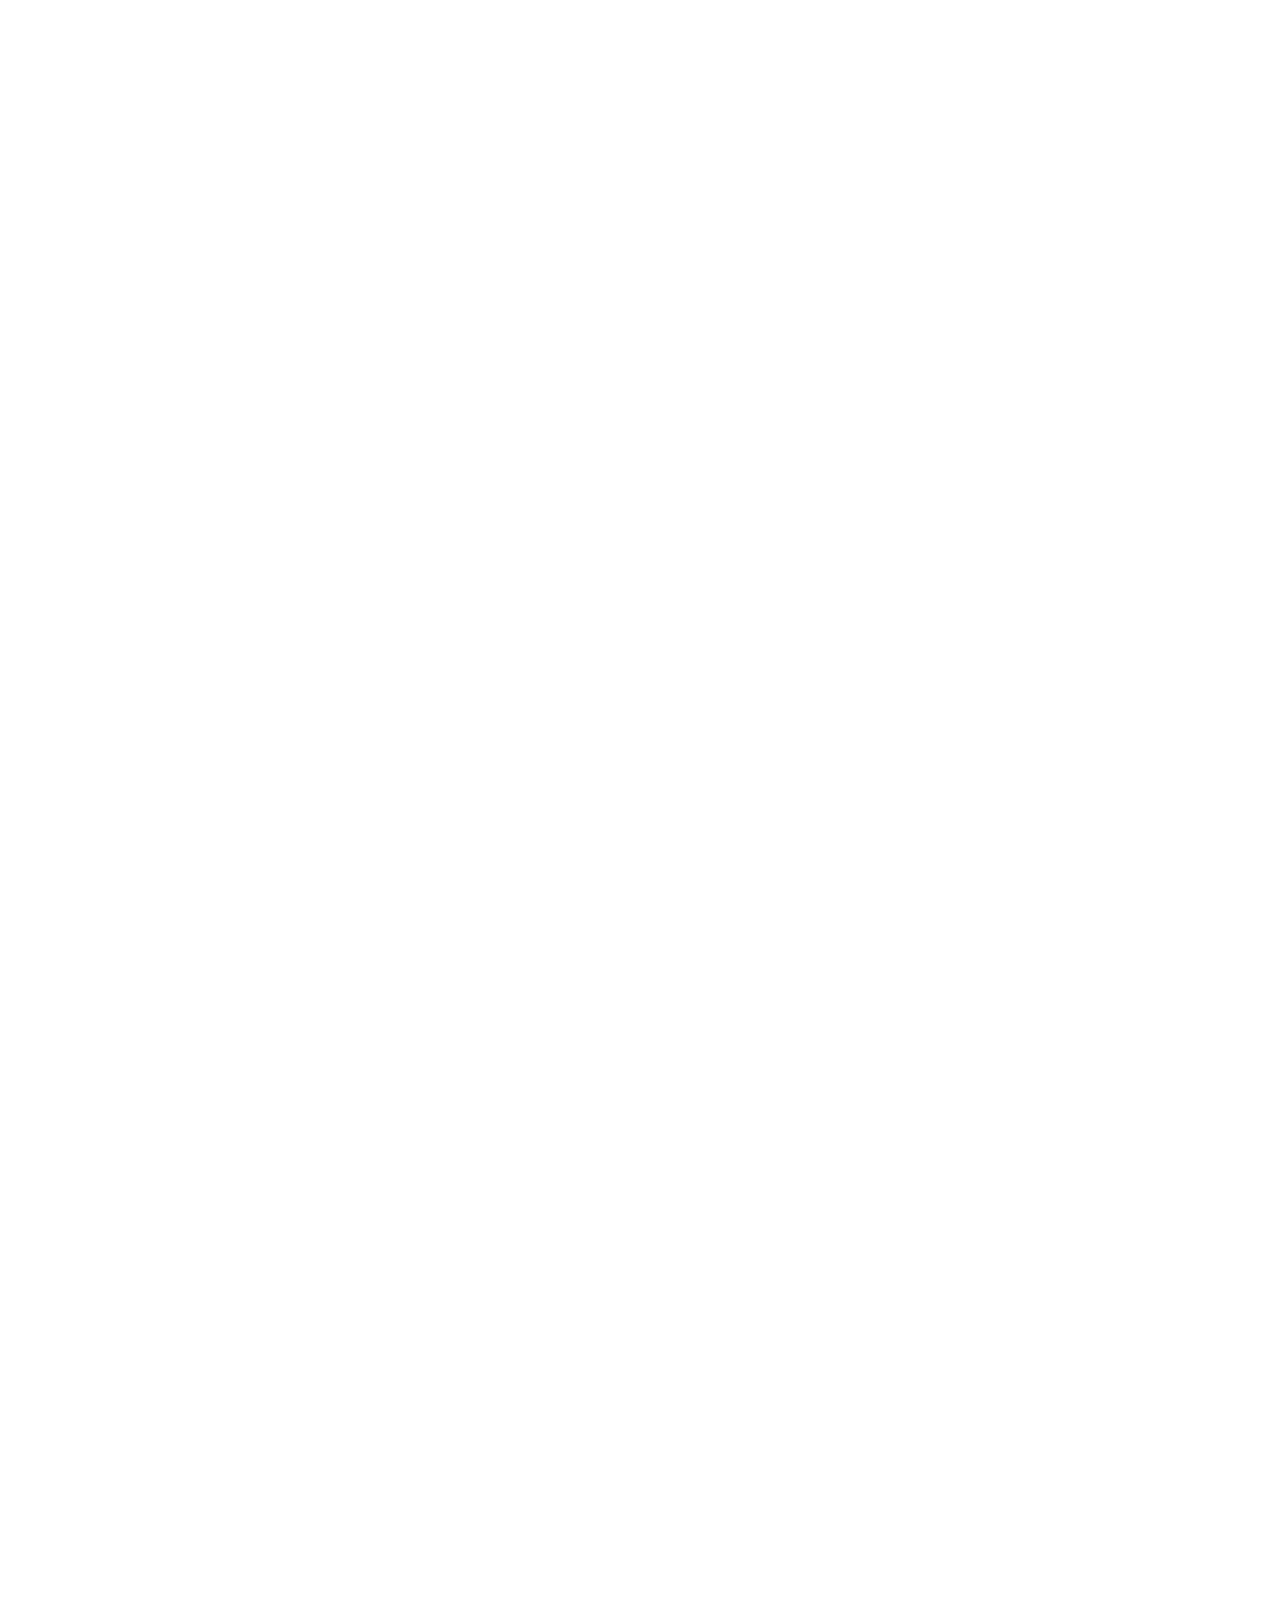
==== commit c180afd9: "update header" ====
--- a/index.html
+++ b/index.html
@@ -20,8 +20,12 @@
       <!-- top -->
       <div class="container-fluid bg-black header">
             <div class="container p-0">
-                  <div class="row header-ads">
-                        <img src="assets/image/7e0b1845ef1b068bfecc1b7a32cfa719.gif" alt="ads">
+                  <div class="row">
+                        <!-- ads section 1 -->
+                        <div class="header-ads">
+                              <img src="assets/image/7e0b1845ef1b068bfecc1b7a32cfa719.gif" alt="ads">
+                              <img src="assets/image/7e0b1845ef1b068bfecc1b7a32cfa719.gif" alt="ads">
+                        </div>
                   </div>
             </div>
       </div>
@@ -184,7 +188,7 @@
                         <div class="row news-ads">
                               <div class="col-12">
 
-                                    <!-- ads section 1 -->
+                                    <!-- ads section 2 -->
 
                                     <a href="#"><img src="assets/image/7e0b1845ef1b068bfecc1b7a32cfa719.gif" alt=""></a>
                                     <a href="#"><img src="assets/image/225a992a7e041dc317cdae5ec34e4d76.gif" alt=""></a>
--- a/assets/css/desktop.css
+++ b/assets/css/desktop.css
@@ -5,8 +5,14 @@
             justify-content: space-between;
             align-items: center;
       }
+      .header .header-ads{
+            display: flex;
+            justify-content: space-between;
+      }
       .header .header-ads img{
-            height: 150px;
+            width: 100%;
+            padding: 5px;
+            height: 120px;
             object-fit: cover;
       }
 
